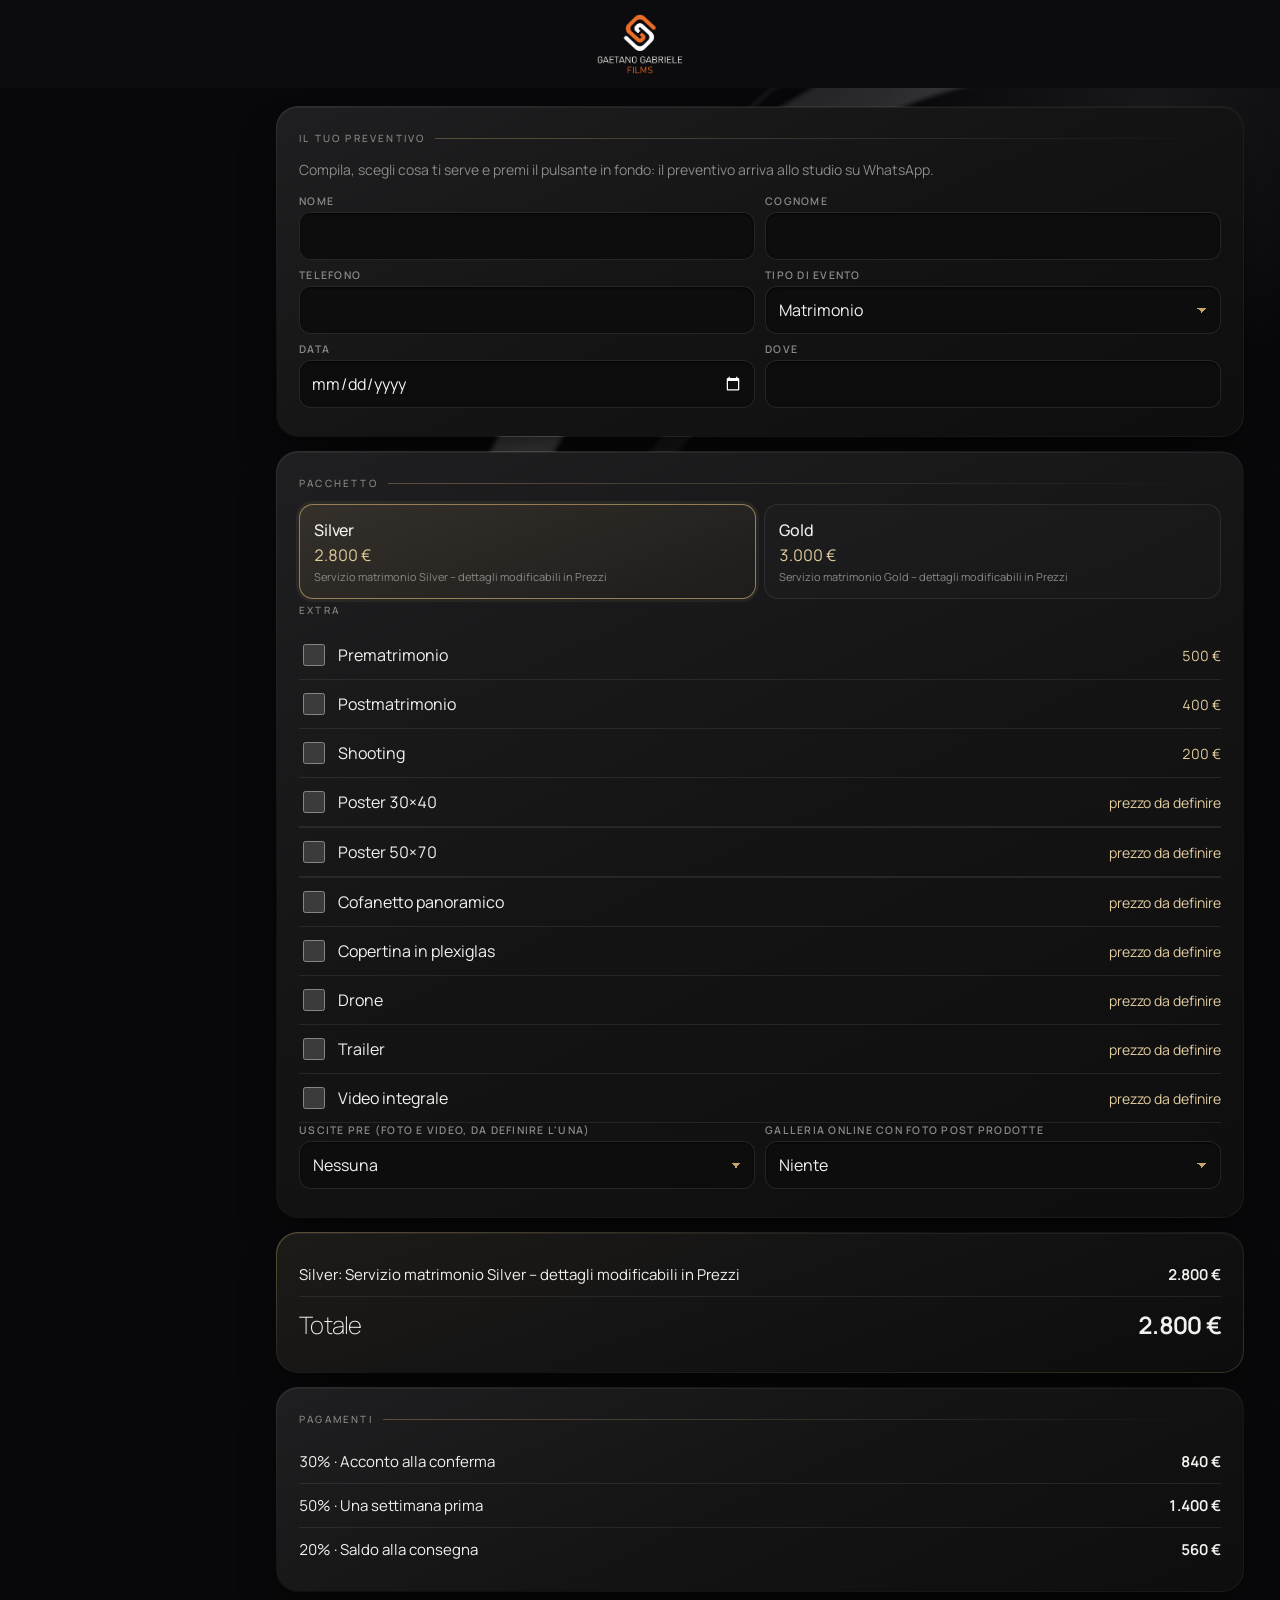
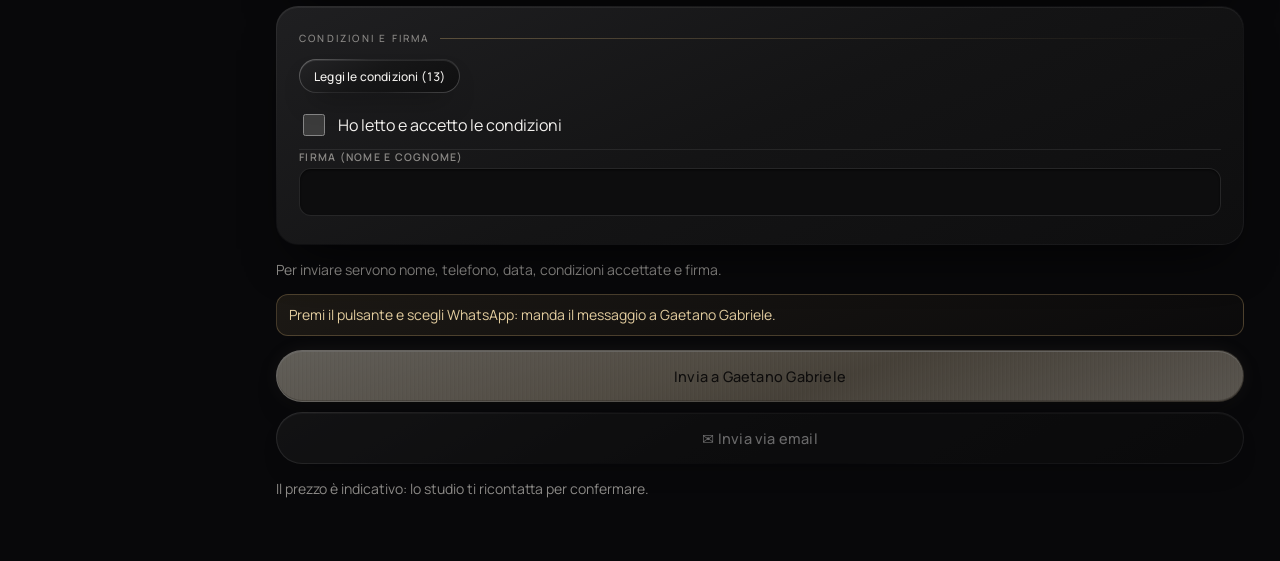
==== cliente.html @ 84858705 "Avvisi consegna configurabili in Impostazioni (tempi album/video e ripetizione). Cache" ====
<!doctype html>
<html lang="it"><head><meta charset="UTF-8" /><script>/* indirizzo-nuovo: i link vecchi github.io dei clienti aprono la stessa pagina sul nuovo indirizzo */if(/\.github\.io$/i.test(location.hostname))location.replace('https://gaetanogabrielefilms.frameforyou.it/'+location.pathname.split('/').slice(2).join('/')+location.search+location.hash);</script>
<meta name="viewport" content="width=device-width, initial-scale=1.0, viewport-fit=cover" />
<meta name="theme-color" content="#000000" /><meta name="robots" content="noindex" />
<meta name="apple-mobile-web-app-title" content="G. Gabriele" /><link rel="icon" type="image/png" href="./favicon.png" /><link rel="apple-touch-icon" sizes="180x180" href="./icon-180.png" />
<title>Preventivo · Gaetano Gabriele</title>  <script type="module" crossorigin src="/assets/cliente-AkNj1_px.js"></script>
  <link rel="modulepreload" crossorigin href="/assets/preventivo-wwlxHKVR.js">
  <link rel="stylesheet" crossorigin href="/assets/preventivo-C_QD0gjy.css">
</head>
<body><div id="root"></div></body></html>
---- assets/preventivo-C_QD0gjy.css ----
:root{--bg:#0b0b0b;--card:#161616;--line:#2a2a2a;--red:#5a5a5a;--gold:#f0f0f0;--tx:#f2efe6;--mut:#9a958a;font-family:system-ui,-apple-system,Segoe UI,Roboto,sans-serif;color:var(--tx);background:var(--bg)}*{box-sizing:border-box}body{margin:0;background:var(--bg)}.top{background:#000}.app{max-width:720px;margin:0 auto;min-height:100vh;padding-bottom:84px}.top{position:sticky;top:0;z-index:5;background:#000;border-bottom:2px solid var(--gold);padding:12px 16px}.logo{color:var(--gold);font-size:20px;letter-spacing:.5px}.logo span{color:var(--red);font-weight:700}main{padding:12px}.card{background:var(--card);border:1px solid var(--line);border-radius:14px;padding:14px;margin-bottom:12px}h3{color:var(--gold);font-size:15px;margin:6px 0 10px;text-transform:uppercase;letter-spacing:.6px}.row{display:flex;gap:8px;align-items:center;margin-bottom:12px;flex-wrap:wrap}.row input{flex:1;min-width:110px}input,select,textarea{width:100%;background:#0e0e0e;color:var(--tx);border:1px solid var(--line);border-radius:10px;padding:11px;font-size:16px}input:focus,select:focus,textarea:focus{outline:none;border-color:var(--gold)}textarea{min-height:60px;resize:vertical}.campo{display:flex;flex-direction:column;gap:4px;margin-bottom:8px}.campo span{font-size:12px;color:var(--mut)}.grid2{display:grid;grid-template-columns:1fr 1fr;gap:0 10px}.grid3{display:grid;grid-template-columns:1fr 1fr 1fr;gap:0 8px}.coppia-ora{grid-column:1/-1;display:grid;grid-template-columns:1.4fr .8fr;gap:0 10px}.grid2 .campo:last-child:nth-child(odd){grid-column:1/-1}.btn{display:inline-flex;align-items:center;justify-content:center;gap:6px;background:#222;color:var(--tx);border:1px solid #3a3a3a;border-radius:10px;padding:11px 14px;font-size:15px;cursor:pointer;text-decoration:none;font-weight:600}.btn.sm{padding:7px 10px;font-size:13px}.btn.red{background:var(--red);border-color:var(--red);color:#fff}.btn.gold{background:var(--gold);border-color:var(--gold);color:#111}.btn.wa{background:#0f3d24;border-color:#1f7a47}.btn.danger{background:transparent;color:#ff6b6b;border-color:#5a1a1a}.btn.big{width:100%;padding:16px;font-size:18px}.btn:disabled{opacity:.4}.acts{display:flex;gap:8px;flex-wrap:wrap;margin:10px 0}.acts.sticky{position:sticky;bottom:76px;background:var(--bg);padding:8px 0}.ev .evhead{display:flex;justify-content:space-between;gap:10px;cursor:pointer}.ev small{display:block;color:var(--mut);font-size:12px;margin-top:3px;text-transform:capitalize}.right{text-align:right;display:flex;flex-direction:column;align-items:flex-end;gap:4px}.gold{color:var(--gold)}.red{color:#ff4d5e}.badge{font-size:11px;font-weight:700;padding:3px 8px;border-radius:20px;text-transform:uppercase;letter-spacing:.5px}.badge.p{border:1px solid var(--gold);color:var(--gold)}.badge.c{background:var(--red);color:#fff}.esempio{display:flex;justify-content:space-between;align-items:center;background:#1e1e1e;color:var(--gold);border-radius:8px;padding:4px 4px 4px 10px;margin-bottom:8px;font-size:13px}.pacchetti{display:grid;grid-template-columns:1fr 1fr;gap:8px}.pk{border:1px solid var(--line);border-radius:12px;padding:10px;display:flex;flex-direction:column;gap:3px;cursor:pointer}.pk input{display:none}.pk.on{border-color:var(--gold);background:#1c1c1c}.pk small{color:var(--mut);font-size:11px}.check{display:flex;align-items:center;gap:10px;padding:10px 0;border-bottom:1px solid var(--line)}.check input{width:22px;height:22px;accent-color:var(--red)}.poster-qta{border-bottom:1px solid var(--line)}.poster-qta>.check{border-bottom:0}.poster-qta .qta{display:flex;align-items:center;gap:10px;padding:0 0 10px 32px;font-size:14px;color:var(--mut)}.poster-qta .qta select{width:auto;min-width:72px;padding:6px 8px}.check span{flex:1}.check em{color:var(--gold);font-style:normal;font-size:14px}.check.locked{opacity:.75}.riga{display:flex;justify-content:space-between;gap:10px;padding:7px 0;border-bottom:1px dashed var(--line);font-size:14px}.riga small{color:var(--mut)}.riga.tot{font-size:17px;border:none;color:var(--gold)}.riga.ok{color:#7bd88f}.riga.click{cursor:pointer}.x{background:none;border:none;color:#ff6b6b;font-size:14px;margin-left:6px}.hint{color:var(--mut);font-size:13px}.warn{color:#ffb347;font-size:13px}.okmsg{color:#7bd88f;margin:8px 0 0;font-size:14px}.tabs{position:fixed;bottom:0;left:0;right:0;display:flex;background:#000;border-top:2px solid var(--gold);z-index:6;padding-bottom:env(safe-area-inset-bottom)}.tabs button{flex:1;background:none;border:none;color:var(--mut);padding:8px 2px;font-size:11px;display:flex;flex-direction:column;align-items:center;gap:2px}.tabs button span{font-size:20px}.tabs button.on{color:var(--gold)}.tabs button.on span{filter:drop-shadow(0 0 4px var(--red))}.modal{position:fixed;top:0;right:0;bottom:0;left:0;background:#000;z-index:10;display:flex;flex-direction:column}.modalbar{display:flex;gap:8px;align-items:center;padding:10px;border-bottom:1px solid var(--gold)}.modalbar b{flex:1;font-size:13px;overflow:hidden;text-overflow:ellipsis;white-space:nowrap}.modal .hint{text-align:center;margin:6px}.pdfpagine{flex:1;overflow:auto;background:#111;padding:8px 8px 24px}.pdfpagine figure{margin:0 0 14px}.pdfpagine figcaption{color:var(--gold);font-size:12px;margin:0 0 4px}.pdfpagine img{width:100%;height:auto;background:#fff;display:block}.clausole ol{padding-left:18px;font-size:13px;line-height:1.5;color:#ddd}.pkedit{border-bottom:1px solid var(--line);padding-bottom:8px;margin-bottom:10px}@media (max-width:380px){.grid3{grid-template-columns:1fr 1fr}}.toast{position:fixed;left:12px;right:12px;bottom:84px;z-index:20;padding:14px;border-radius:12px;font-weight:600;max-width:696px;margin:0 auto}.toast.ok{background:#1f5d36;color:#fff}.toast.err{background:var(--red);color:#fff}.confirm{border:1px solid var(--gold);border-radius:12px;padding:12px;margin-top:10px;background:#1c1c1c}details summary{list-style:none;margin-bottom:8px}details summary::-webkit-details-marker{display:none}.logoimg{display:block;height:44px;width:auto;margin:-4px 0}.cnt{display:inline-block;min-width:22px;padding:1px 7px;border-radius:12px;background:var(--red);color:#fff;font-size:12px;text-align:center;margin-left:6px;vertical-align:middle}.cnt.ok{background:#1f7a47}.prom{display:flex;justify-content:space-between;align-items:center;gap:10px;padding:10px 0;border-bottom:1px solid var(--line)}.prom small{display:block;color:var(--mut);font-size:12px;margin-top:3px;text-transform:capitalize}.prom .right{gap:6px}.click{cursor:pointer}.badge.ok{background:#1f7a47;color:#fff}.tabs button span{position:relative}.tabbadge{position:absolute;top:-4px;right:-12px;background:var(--red);color:#fff;font-style:normal;font-size:10px;font-weight:700;border-radius:10px;padding:0 5px;line-height:16px}.calhead{display:flex;justify-content:space-between;align-items:center;gap:8px;margin-bottom:10px}.calhead b{font-size:17px;color:var(--gold)}.calhead h3{margin:0}.cal{display:grid;grid-template-columns:repeat(7,1fr);gap:4px}.dow{text-align:center;color:var(--mut);font-size:12px;padding:4px 0}.day{aspect-ratio:1;background:#0e0e0e;border:1px solid var(--line);border-radius:8px;color:var(--tx);font-size:14px;display:flex;flex-direction:column;align-items:center;justify-content:center;padding:0;cursor:pointer}.day i{font-style:normal;font-size:11px;color:var(--gold);line-height:1}.day.has{border-color:var(--gold);background:#1c1c1c}.day.clash{border-color:#ff6b6b;background:#3a1010}.day.clash i{color:#ff6b6b;font-weight:700}.day.today{outline:2px solid var(--red)}.day.sel{background:var(--gold);color:#111}.day.sel i{color:#111}.warnbox{border-color:#ff6b6b;background:#2a0f0f}.warnbox b{color:#ffb3b3}.chart{display:flex;align-items:flex-end;gap:4px;height:150px;padding:8px 0;border-bottom:1px solid var(--line)}.bar{flex:1;display:flex;flex-direction:column;align-items:center;justify-content:flex-end;height:100%}.bar span{display:block;width:100%;background:linear-gradient(var(--gold),#6e6e6e);border-radius:4px 4px 0 0;min-height:1px}.bar small{font-size:10px;color:var(--mut);margin-top:3px}.bar em{font-style:normal;font-size:9px;color:var(--tx);margin-bottom:2px}.check.cons input[type=date]{width:auto;padding:6px 8px;font-size:14px}.ok-msg{color:#7bd88f;font-weight:600;margin:8px 0 0}.tabs button{font-size:10px}.blocco{min-height:100vh;display:flex;flex-direction:column;align-items:center;justify-content:center;gap:14px;padding:24px;text-align:center;background:#000}.blocco .logoimg{height:70px;margin-bottom:10px}.blocco h2{color:var(--gold);margin:0}.blocco p{margin:0}.blocco a.btn{text-decoration:none;display:inline-block}.licavviso{background:#1e1e1e;color:var(--gold);padding:10px 16px;font-size:14px;border-bottom:1px solid var(--line)}.licavviso a{color:var(--tx);font-weight:600}.licprova{display:flex;flex-wrap:wrap;align-items:center;gap:6px;justify-content:center;text-align:center;font-size:15px}.licprova .conto{font-variant-numeric:tabular-nums;color:var(--tx);font-size:17px}.licprova a{margin-left:6px}.day u{text-decoration:none;font-size:10px;color:silver;line-height:1}.day.gimp:not(.has){border-color:#6a6a6a}.gimpegno{text-decoration:none;color:var(--tx);border-left:3px solid #9a9a9a;padding-left:8px}.gimpegno small{color:var(--mut)}.gcal .gcal-ok{margin-left:6px;font-size:11px;vertical-align:middle}.gcal select{width:100%}.gcal-ev{margin:-4px 4px 10px}.gimport ol{margin:8px 0 6px;padding-left:20px;line-height:1.5}.gimport ol li{margin:3px 0}.gimport details{margin:10px 0}.gimport summary{cursor:pointer;padding:4px 0}.gimport .btn.danger{margin-top:4px}.listino-tipi{display:flex;flex-wrap:wrap;gap:6px;margin:8px 0 10px}.listino-titolo{margin:6px 0}.pk-extra{margin-top:6px}.pk-flag{display:flex;flex-wrap:wrap;gap:14px;margin:4px 0}.promo-edit{border:1px dashed rgba(200,160,80,.5);border-radius:10px;padding:8px 10px;margin-top:6px}.promo-edit.on{border-style:solid;background:#c8a05014}.promo-stato{font-size:.8em;padding:1px 8px;border-radius:9px;background:#7f7f7f33;margin-left:6px}.promo-stato.on{background:#2e7d32;color:#fff}.grid3{display:grid;grid-template-columns:repeat(auto-fit,minmax(140px,1fr));gap:8px}.prezzo-vecchio{opacity:.6;font-weight:400;margin-right:4px}.promo-tag,.promo-firmato{display:block;font-style:normal;font-size:.75em;font-weight:600;color:#c0392b}.promo-firmato{color:inherit;opacity:.7;font-weight:400}.firmapad{position:fixed;top:0;right:0;bottom:0;left:0;z-index:30;background:#000;display:flex;flex-direction:column;gap:8px;padding:max(10px,env(safe-area-inset-top)) max(10px,env(safe-area-inset-right)) max(10px,env(safe-area-inset-bottom)) max(10px,env(safe-area-inset-left));overscroll-behavior:none;touch-action:none;user-select:none;-webkit-user-select:none}.firmabar{display:flex;align-items:center;gap:10px;border-bottom:1px solid var(--gold);padding-bottom:8px}.firmabar div{flex:1;display:flex;flex-direction:column}.firmabar b{color:var(--gold);text-transform:uppercase;letter-spacing:.6px;font-size:14px}.firmabar small{font-size:17px;font-weight:700}.firmaarea{flex:1;position:relative;background:#fff;border-radius:12px;min-height:140px;overflow:hidden}.firmaarea canvas{position:absolute;top:0;right:0;bottom:0;left:0;width:100%;height:100%;display:block;touch-action:none;cursor:crosshair;z-index:2}.firmalinea{position:absolute;left:6%;right:6%;bottom:24%;border-bottom:1.5px dashed #b9b2a0;z-index:1}.firmalinea span{position:absolute;left:0;bottom:4px;color:#b9b2a0;font-size:18px}.firmaph{position:absolute;top:0;right:0;bottom:0;left:0;margin:0;display:flex;align-items:center;justify-content:center;color:#c9c2b0;font-size:22px;z-index:1;pointer-events:none}.firmalegale{margin:0;font-size:13px;color:var(--tx);text-align:center}.firmaacts{display:flex;gap:10px}.firmaacts .btn{flex:1;padding:14px}@media (orientation:landscape) and (max-height:520px){.firmapad{gap:5px}.firmabar{padding-bottom:4px}.firmabar small{font-size:15px}.firmaacts .btn{padding:9px}.firmalegale{font-size:12px}}.firmaimg{background:#fff;border-radius:10px;padding:8px;display:flex;justify-content:center;margin-bottom:8px}.firmaimg img{max-width:100%;max-height:110px}.badge.firm{background:#1f7a47;color:#fff}.pk-album{border:1px solid var(--line);border-radius:12px;padding:10px 12px;margin:10px 0;background:#ffffff08}.pk-album.on{border-color:var(--gold);background:#c9a22714}.sw-riga{display:flex;align-items:center;justify-content:space-between;gap:12px;cursor:pointer;min-height:44px}.sw-riga span{display:flex;flex-direction:column;gap:2px}.sw-riga b{font-size:16px}.sw-riga small{color:var(--mut);font-size:13px}.sw-riga input{-moz-appearance:none;appearance:none;-webkit-appearance:none;flex:none;width:52px;height:30px;border-radius:15px;background:#3a3a3a;border:1px solid #666;position:relative;margin:0;cursor:pointer;transition:background .15s}.sw-riga input:after{content:"";position:absolute;top:3px;left:3px;width:24px;height:24px;border-radius:50%;background:#fff;transition:left .15s}.sw-riga input:checked{background:var(--gold)}.sw-riga input:checked:after{left:25px}.pk-album .grid2{margin-top:8px}select{-webkit-appearance:none;-moz-appearance:none;appearance:none;background-image:url("data:image/svg+xml,%3Csvg xmlns='http://www.w3.org/2000/svg' width='12' height='8'%3E%3Cpath d='M1 1l5 5 5-5' fill='none' stroke='%239a958a' stroke-width='2'/%3E%3C/svg%3E");background-repeat:no-repeat;background-position:right 12px center;padding-right:34px}.prezzi-pag{display:flex;flex-direction:column;gap:12px}.prezzi-pk{display:flex;flex-direction:column;gap:12px;min-width:0}.extra-card{min-width:0}.tipi-chips{display:flex;gap:8px;overflow-x:auto;-webkit-overflow-scrolling:touch;scrollbar-width:none;margin:0 -16px;padding:2px 16px 6px;scroll-snap-type:x proximity}.tipi-chips::-webkit-scrollbar{display:none}.chip{flex:none;min-height:44px;padding:0 16px;border-radius:22px;border:1px solid var(--line);background:var(--card);color:var(--tx);font-size:15px;white-space:nowrap;cursor:pointer;scroll-snap-align:start}.chip.on{background:var(--gold);border-color:var(--gold);color:#000;font-weight:700}.chips{display:flex;flex-wrap:wrap;gap:8px;margin-top:8px}.pk-titolo{margin:4px 0 0;font-size:14px;letter-spacing:.5px;text-transform:uppercase;color:var(--mut)}.pk-lista{display:flex;flex-direction:column;gap:10px}.pk-card{background:var(--card);border:1px solid var(--line);border-radius:14px;overflow:hidden}.pk-card.aperta{border-color:var(--gold)}.pk-testa{all:unset;box-sizing:border-box;width:100%;display:flex;align-items:center;gap:12px;padding:14px;min-height:64px;cursor:pointer}.pk-nome{flex:1;min-width:0;display:flex;flex-direction:column;gap:3px}.pk-nome b{font-size:17px}.pk-nome small{color:var(--mut);font-size:13px;white-space:nowrap;overflow:hidden;text-overflow:ellipsis}.pk-prezzo{display:flex;flex-direction:column;align-items:flex-end;gap:2px;flex:none}.pk-prezzo b{font-size:17px;color:var(--gold)}.pk-prezzo s{color:var(--mut);font-size:13px}.pk-prezzo b.promo{color:#7bd88f}.pk-prezzo small{font-size:12px;color:var(--mut)}.chev{flex:none;color:var(--mut);font-size:16px;width:16px;text-align:center}.pk-corpo{padding:12px 14px 14px;display:flex;flex-direction:column;gap:10px;border-top:1px solid var(--line)}.pk-piano{display:flex;flex-direction:column;gap:8px}.pk-rate-riga{display:flex;flex-direction:column;gap:4px;padding-bottom:8px;border-bottom:1px dashed var(--line)}.pk-servizi b{font-size:14px}.pk-fondo{display:flex;justify-content:flex-end}.promo-edit{border:1px solid var(--line);border-radius:12px;padding:0 12px}.promo-edit.on{border-color:#7bd88f}.promo-testa{all:unset;box-sizing:border-box;width:100%;display:flex;align-items:center;gap:10px;min-height:48px;cursor:pointer}.promo-testa b{flex:1}.promo-stato.no{color:var(--mut);font-size:13px}.promo-edit .grid3{padding-bottom:10px}.nuovo-pk{min-height:50px;border-style:dashed;width:100%}.extra-card h4{margin:14px 0 4px;font-size:13px;color:var(--mut);text-transform:uppercase;letter-spacing:.5px}.extra-riga{display:flex;align-items:flex-start;justify-content:space-between;gap:8px 12px;min-height:52px;border-bottom:1px solid var(--line);flex-wrap:wrap}.compreso{display:flex;align-items:flex-start;gap:6px;font-size:13px;color:var(--mut);line-height:1.25;flex:1 1 100%;max-width:100%;justify-content:flex-end}.compreso span{white-space:normal}.compreso.on{color:#e7c27a}.compreso input{width:16px;height:16px;margin-top:1px;accent-color:#e7c27a;flex:none}.compreso-box{flex:0 1 auto;max-width:100%;align-self:center}.compreso-box.aperta{flex:1 1 100%;align-self:stretch}.compreso-testa{display:inline-flex;align-items:center;gap:8px;max-width:100%;min-height:36px;padding:0 10px;border-radius:10px;border:1px solid var(--line);background:transparent;color:var(--mut);font-size:13px;text-align:left}.compreso-box.aperta .compreso-testa{display:flex;width:100%}.compreso-box.on .compreso-testa{border-color:#e7c27a;color:#e7c27a}.compreso-testa .segno{width:16px;height:16px;border:1.5px solid currentColor;border-radius:4px;display:inline-flex;align-items:center;justify-content:center;font-size:11px;line-height:1;flex:none}.compreso-box.on .segno{background:#e7c27a;color:#111;border-color:#e7c27a}.compreso-testa span{white-space:normal;line-height:1.2}.compreso-testa i{margin-left:auto;font-style:normal;flex:none}.compreso-lista{display:flex;flex-direction:column;gap:2px;width:100%;margin-top:6px;padding:4px 8px;border:1px solid var(--line);border-radius:10px}.compreso-voce{display:flex;align-items:flex-start;gap:8px;min-height:40px;padding:8px 2px;font-size:14px}.compreso-voce input{width:18px;height:18px;margin-top:1px;accent-color:#e7c27a;flex:none}.compreso-voce span{white-space:normal;line-height:1.25}.compreso-voce.on{color:#e7c27a}.pk-corpo .compreso{grid-column:1/-1;justify-content:flex-start}.extra-gruppo .extra-riga:last-child{border-bottom:0}.extra-riga>span:first-child{flex:1;font-size:15px}.extra-val{display:flex;align-items:center;gap:6px;flex:1 1 180px;flex-wrap:wrap;justify-content:flex-end;max-width:100%}.extra-val i{font-style:normal;color:var(--mut)}.extra-val input{width:96px;text-align:right;padding:10px}.extra-custom{display:flex;align-items:center;gap:8px;min-height:48px;border-top:1px dashed var(--line);padding:6px 0;flex-wrap:wrap}.extra-custom>input{flex:1;min-width:0}.extra-custom>textarea{flex:1 1 100%;min-height:72px;background:#111;color:var(--tx);border:1px solid #3a3a3a;border-radius:8px;padding:8px}.extra-nuovo{display:flex;flex-wrap:wrap;gap:8px;align-items:center;margin-top:12px}.extra-nuovo>input,.extra-nuovo>select{flex:1 1 140px;min-width:0}@media (max-width:560px){.extra-card h4{margin:8px 0 0}.extra-riga{display:grid;grid-template-columns:minmax(0,1fr) auto;gap:4px 8px;min-height:0;padding:6px 0;align-items:center}.extra-val{flex:none;justify-content:flex-end}.extra-val input{width:74px;padding:7px 8px}.compreso-box{grid-column:1 / -1;align-self:start;justify-self:start}.compreso-box.aperta{justify-self:stretch}.compreso-testa{min-height:32px;padding:0 8px;width:auto}.compreso-box.aperta .compreso-testa{width:100%}.compreso-voce{min-height:0;padding:4px 2px}.extra-custom{display:grid;grid-template-columns:minmax(0,1fr) auto;gap:6px;min-height:0;padding:6px 0;align-items:center}.extra-custom>input{grid-column:1 / -1}.extra-custom>.btn{justify-self:end}.extra-custom .compreso-box{grid-column:1 / -1}.extra-nuovo{gap:6px;margin-top:8px}}.info-btn{all:unset;cursor:pointer;color:var(--mut);padding:0 6px;font-size:16px}.info-txt{margin:4px 0}.sez-titolo{margin:18px 2px 6px;font-size:15px}.btn.ghost{background:transparent;border:1px solid var(--line);color:var(--mut);align-self:center}.sw-riga input:checked{background:#2e9d5b;border-color:#2e9d5b}.extra-val input::-webkit-outer-spin-button,.extra-val input::-webkit-inner-spin-button,.pk-corpo input::-webkit-outer-spin-button,.pk-corpo input::-webkit-inner-spin-button{-webkit-appearance:none;margin:0}.extra-val input,.pk-corpo input[type=number]{-moz-appearance:textfield;-webkit-appearance:textfield;appearance:textfield}.v-impagina>.imp-pagina{grid-column:1/-1}.imp-pagina label.hint input,.imp-pagina label.hint select,.imp-pagina .imp-cerca{display:block;width:100%;margin:6px 0;background:#111;color:var(--tx);border:1px solid #3a3a3a;border-radius:8px;padding:8px;box-sizing:border-box}.imp-editor{display:flex;gap:16px;align-items:flex-start}.imp-lavoro{flex:1;min-width:0;display:flex;justify-content:center;align-items:flex-start}.imp-pannello{width:340px;flex:0 0 340px;position:sticky;top:8px;max-height:calc(100dvh - 24px);overflow:auto}.imp-editor .imp-stage{overflow:hidden;background:transparent;border:0}@media (max-width:860px){.imp-editor{flex-direction:column}.imp-pannello{width:auto;flex:1 1 auto;position:static;max-height:none}}.imp-tools{display:flex;flex-wrap:wrap;gap:8px;margin:10px 0}.imp-sfoglia{position:relative}.imp-stage{width:100%;overflow:auto;border-radius:12px;background:#1a1a1a;border:1px solid #3a3a3a;touch-action:none}.imp-safe{position:absolute;border:3px dashed #c6a15b;pointer-events:none;z-index:40;box-sizing:border-box}.imp-num{position:absolute;left:0;right:0;bottom:2%;text-align:center;z-index:41;pointer-events:none;color:#111}.imp-colore{display:flex;align-items:center;gap:6px}.imp-tono{width:28px;height:28px;border-radius:50%;border:1px solid #666;padding:0}.imp-freccia{position:absolute;top:50%;transform:translateY(-50%);z-index:6;width:44px;height:72px;border:0;border-radius:12px;background:#0000008c;color:#fff;font-size:32px;line-height:1;cursor:pointer}.imp-freccia.sx{left:8px}.imp-freccia.dx{right:8px}.imp-freccia:disabled{opacity:.28}.imp-dissolvi{animation:impFade .55s ease}@keyframes impFade{0%{opacity:0}to{opacity:1}}.imp-tela{transform-origin:top left;position:relative}.imp-sfondo{position:absolute;top:0;right:0;bottom:0;left:0;width:100%;height:100%;object-fit:cover;pointer-events:none;z-index:0}.imp-el{position:absolute;box-sizing:border-box;overflow:hidden;cursor:grab;background:#f3f3f3}.imp-el.on{outline:4px solid #c6a15b;outline-offset:-4px}.imp-el img{position:absolute;pointer-events:none;max-width:none}.imp-vuota,.imp-testo{display:flex;align-items:center;justify-content:center;width:100%;height:100%;color:#666}.imp-testo{white-space:nowrap}.imp-resize{position:absolute;right:0;bottom:0;width:28px;height:28px;background:#c6a15b;cursor:nwse-resize;z-index:5}.imp-scheda{margin-top:10px}.imp-griglia{display:grid;grid-template-columns:repeat(auto-fill,minmax(150px,1fr));gap:10px}.imp-card{padding:8px;text-align:left}.imp-card.sel{outline:2px solid var(--gold)}.imp-mini-btn{background:transparent;color:inherit;border:0;width:100%;cursor:pointer;text-align:left}.imp-mini-box{height:120px;display:flex;align-items:center;justify-content:center;background:#111;border-radius:8px;overflow:hidden}.imp-mini{position:relative;max-height:110px;max-width:100%}.imp-mini i,.imp-mini em{position:absolute;overflow:hidden}.imp-mini i img{width:100%;height:100%;object-fit:cover;display:block}.imp-mini em{font-size:7px;line-height:1}.imp-voce{display:flex;flex-direction:column;align-items:flex-start;width:100%;margin-top:8px;cursor:pointer;color:inherit}.imp-voce small,.imp-card small{color:var(--mut);display:block}.st{position:fixed;top:0;right:0;bottom:0;left:0;z-index:900;display:grid;background:#2a2a2a;color:#eee;font-size:13px;grid-template-columns:210px minmax(0,1fr) 172px;grid-template-rows:auto auto minmax(0,1fr) auto;grid-template-areas:"top top top" "ctx ctx ctx" "sx tela dx" "giu giu giu";padding:env(safe-area-inset-top) env(safe-area-inset-right) 0 env(safe-area-inset-left);user-select:none;-webkit-user-select:none}.st button{font:inherit}.st-b{background:#474747;color:#f0f0f0;border:1px solid #5c5c5c;border-radius:6px;padding:6px 10px;min-height:32px;cursor:pointer;white-space:nowrap;line-height:1.1}.st-b:hover:not(:disabled){background:#555}.st-b:disabled{opacity:.4;cursor:default}.st-b.on{background:#d9d9d9;color:#111;border-color:#d9d9d9}.st-b.gold{background:#e8e8e8;color:#111;border-color:#e8e8e8;font-weight:600}.st-b.danger,.st-tendina .danger{color:#ff8a80}.st-top{grid-area:top;display:flex;align-items:center;gap:8px;padding:8px 10px;background:#1d1d1d;border-bottom:1px solid #111;flex-wrap:wrap}.st-titolo{display:flex;flex-direction:column;min-width:0;max-width:340px;margin:0 6px}.st-titolo b{white-space:nowrap;overflow:hidden;text-overflow:ellipsis}.st-titolo small{color:#a8a8a8;font-size:11px;white-space:nowrap;overflow:hidden;text-overflow:ellipsis}.st-gruppo{display:flex;gap:2px}.st-gruppo .st-b{border-radius:0}.st-gruppo .st-b:first-child{border-radius:6px 0 0 6px}.st-gruppo .st-b:last-child{border-radius:0 6px 6px 0}.st-zoom{min-width:56px}.st-spazio{flex:1}.st-occ{color:#ddd;font-size:12px;max-width:260px;overflow:hidden;text-overflow:ellipsis;white-space:nowrap}.st-menu{position:relative}.st-tendina{position:absolute;top:calc(100% + 4px);left:0;min-width:250px;background:#303030;border:1px solid #555;border-radius:8px;box-shadow:0 12px 30px #00000080;padding:6px;z-index:20;display:flex;flex-direction:column;gap:2px}.st-menu.dx .st-tendina{left:auto;right:0}.st-tendina button,.st-tendina a{background:transparent;border:0;color:#eee;text-align:left;padding:9px 10px;border-radius:6px;cursor:pointer;font-size:13px;word-break:break-all}.st-tendina button:hover:not(:disabled){background:#454545}.st-tendina button:disabled{opacity:.4}.st-tendina label{display:flex;flex-direction:column;gap:4px;padding:6px 10px;color:#bbb;font-size:12px}.st-tendina input{background:#1b1b1b;color:#eee;border:1px solid #555;border-radius:6px;padding:7px}.st-ctx{grid-area:ctx;display:flex;align-items:center;gap:6px;padding:6px 10px;background:#353535;border-bottom:1px solid #1e1e1e;overflow-x:auto;scrollbar-width:thin;min-height:46px}.st-ctx>*{flex:none}.st-tit{color:#fff;margin-right:4px}.st-mut{color:#a5a5a5;font-size:12px}.st-sep{width:1px;height:24px;background:#555;margin:0 4px}.st-seg{display:inline-flex;background:#232323;border:1px solid #4e4e4e;border-radius:7px;padding:2px;gap:2px}.st-seg button{background:transparent;border:0;color:#cfcfcf;padding:5px 9px;border-radius:5px;cursor:pointer;white-space:nowrap;min-height:28px}.st-seg button.on{background:#d9d9d9;color:#111}.st-largo{display:flex;width:100%}.st-largo button{flex:1;padding:5px 2px}.st-colore{display:inline-flex;width:30px;height:30px;border-radius:50%;overflow:hidden;border:1px solid #777;cursor:pointer}.st-colore input{width:44px;height:44px;margin:-7px;border:0;padding:0;background:none;cursor:pointer}.st-range{display:inline-flex;align-items:center;gap:6px;color:#ccc;font-size:12px}.st-range input{width:110px}.st-testo{background:#1b1b1b;color:#eee;border:1px solid #555;border-radius:6px;padding:6px 8px;width:200px}.st-sel{background:#1b1b1b;color:#eee;border:1px solid #555;border-radius:6px;padding:6px;max-width:100%}.st-pan{background:#383838;display:flex;flex-direction:column;min-height:0;overflow:hidden}.st-riga{display:flex;align-items:center;gap:8px;padding:7px 8px;flex-wrap:wrap}.st-riga>b{font-size:12px;text-transform:uppercase;letter-spacing:.06em;color:#ddd}.st-modelli{grid-area:sx;border-right:1px solid #1e1e1e;gap:6px;padding-bottom:6px}.st-modelli>.st-seg,.st-modelli>.st-chips,.st-modelli>.st-sel{margin:0 8px}.st-chips{display:flex;flex-wrap:wrap;gap:3px;align-items:center}.st-chips button{background:#2a2a2a;border:1px solid #4e4e4e;color:#ddd;border-radius:5px;min-width:28px;height:26px;padding:0 6px;cursor:pointer}.st-chips button.on{background:#d9d9d9;color:#111}.st-griglia{overflow-y:auto;display:grid;grid-template-columns:repeat(auto-fill,minmax(84px,1fr));gap:8px;padding:4px 8px 10px;align-content:start;flex:1;min-height:0}.st-lay{background:#2d2d2d;border:1px solid #474747;border-radius:6px;padding:6px 4px 4px;display:flex;flex-direction:column;align-items:center;gap:4px;cursor:pointer;color:#bbb}.st-lay:hover{border-color:#bbb}.st-lay small{font-size:10px;line-height:1.1;max-width:100%;overflow:hidden;text-overflow:ellipsis;white-space:nowrap}.st-fogli{grid-area:dx;border-left:1px solid #1e1e1e}.st-icone{display:flex;gap:3px;padding:0 8px 6px}.st-icone .st-b{padding:4px 0;flex:1;min-height:28px}.st-lista{overflow-y:auto;flex:1;min-height:0;padding:2px 8px 10px;display:flex;flex-direction:column;gap:8px}.st-foglio{background:transparent;border:2px solid transparent;border-radius:6px;padding:4px;display:flex;flex-direction:column;align-items:center;gap:3px;cursor:pointer;color:#ccc}.st-foglio.on{border-color:#3d8bfd;background:#2f3b4d}.st-foglio small{font-size:10.5px}.st-centro{grid-area:tela;position:relative;display:flex;flex-direction:column;min-width:0;min-height:0;background:#4b4b4b}.st-lavoro{flex:1;min-height:0;overflow:auto;display:grid;place-items:center;padding:12px;touch-action:pan-x pan-y}.st-stage{position:relative;overflow:hidden;box-shadow:0 6px 24px #00000073;flex:none;touch-action:none}.st-stage .imp-tela{position:absolute;left:0;top:0}.st-sotto{display:flex;align-items:center;justify-content:center;gap:10px;padding:5px;background:#3c3c3c;border-top:1px solid #2a2a2a;font-size:12px;color:#ccc}.st-sotto .st-b{min-height:28px;padding:2px 14px;font-size:18px}.st-toast{position:absolute;left:50%;bottom:48px;transform:translate(-50%);background:#141414f0;color:#eee;padding:9px 14px;border-radius:8px;max-width:min(560px,90%);font-size:13px;z-index:30;margin:0;box-shadow:0 6px 20px #00000080;pointer-events:none}.st-toast.err{color:#ffb4a8;border:1px solid #8a2b22}.st-fondo{position:absolute;overflow:hidden;z-index:0}.st-fondo img{position:absolute;top:0;right:0;bottom:0;left:0;width:100%;height:100%;object-fit:cover;pointer-events:none}.st-deco{background:transparent}.st-vuota{position:absolute;top:0;right:0;bottom:0;left:0;display:flex;align-items:center;justify-content:center;color:#8a8a8a;font-weight:300}.st-resize{position:absolute;right:0;bottom:0;background:#3d8bfd;cursor:nwse-resize;z-index:5}.st .imp-el.on{outline:none}.st .imp-el.on:after{content:"";position:absolute;top:0;right:0;bottom:0;left:0;border:calc(2.5px / var(--k,1)) solid #3d8bfd;pointer-events:none}.st-modelli.largo .st-griglia{grid-template-columns:1fr}.st-num{position:absolute;text-align:center;z-index:301;pointer-events:none;font-family:Georgia,serif}.st-abb{position:absolute;background:#dc282838;pointer-events:none;z-index:400}.st-taglio{position:absolute;border:1px dashed rgba(220,30,30,.9);pointer-events:none;z-index:401;box-sizing:border-box}.st-sicuro{position:absolute;border:1px dashed rgba(40,140,255,.75);pointer-events:none;z-index:401;box-sizing:border-box}.st-piega{position:absolute;background:#0000008c;pointer-events:none;z-index:402;box-shadow:0 0 0 1px #ffffff59}.st-dorso{position:absolute;background:repeating-linear-gradient(90deg,#ffaa0024 0,#ffaa0024 6px,#ffaa000f 6px,#ffaa000f 12px);pointer-events:none;z-index:399}.st-etich{position:absolute;text-align:center;color:#c82828d9;font-weight:600;pointer-events:none;z-index:403;font-family:system-ui,sans-serif;letter-spacing:.08em;text-transform:uppercase}.st-mini-bg{position:absolute;top:0;right:0;bottom:0;left:0;width:100%;height:100%;object-fit:cover}.st-mini-fondo{position:absolute;overflow:hidden}.st-mini-fondo img{position:absolute;top:0;right:0;bottom:0;left:0;width:100%;height:100%;object-fit:cover}.imp-mini u{position:absolute;top:0;bottom:0;width:1px;background:#00000059;text-decoration:none}.st-tabs{display:none}.st-foto{grid-area:giu;border-top:1px solid #1e1e1e;background:#333}.st-foto .st-riga{padding:6px 10px;border-bottom:1px solid #2a2a2a}.st-guida{margin:4px 10px 0}.st-strip{display:flex;gap:10px;overflow-x:auto;padding:8px 10px 12px;min-height:100px;align-items:center;scrollbar-width:thin;touch-action:pan-x}.st-th{position:relative;flex:none;height:84px;min-width:56px;padding:0;border:2px solid transparent;border-radius:4px;background:#222;cursor:grab;touch-action:pan-x;-webkit-touch-callout:none}.st-th img{height:80px;width:auto;max-width:130px;display:block;border-radius:2px;pointer-events:none}.st-th>span{display:block;width:60px;height:80px;background:#444}.st-th.sel{border-color:#3d8bfd}.st-th.usata img{opacity:.72}.st-th em{position:absolute;right:-5px;bottom:-5px;background:#2fb344;color:#fff;font-style:normal;font-size:10px;font-weight:700;min-width:18px;height:18px;border-radius:9px;display:grid;place-items:center;border:2px solid #333}.st-fantasma{position:fixed;width:90px;height:auto;transform:translate(-50%,-60%);opacity:.85;pointer-events:none;z-index:1000;box-shadow:0 8px 24px #0009;border:2px solid #fff}.st-anteprima{position:fixed;top:0;right:0;bottom:0;left:0;z-index:950;background:#0a0a0af5;display:flex;flex-direction:column}.st-ante-barra{display:flex;justify-content:space-between;align-items:center;padding:10px 14px;color:#ddd}.st-ante-libro{flex:1;display:flex;align-items:center;justify-content:center;gap:10px;min-height:0}.st-ante-foglio{box-shadow:0 20px 60px #000000b3}.st-freccia{font-size:26px;min-height:64px;padding:0 12px}@media (max-width:900px){.st{grid-template-columns:1fr;grid-template-rows:auto auto minmax(38vh,1fr) auto minmax(0,auto);grid-template-areas:"top" "ctx" "tela" "tabs" "pan";font-size:13px}.st-top{gap:5px;padding:6px;flex-wrap:nowrap;overflow-x:auto;scrollbar-width:none}.st-titolo{max-width:46vw;flex:0 0 auto}.st-titolo small{font-size:10px}.st-top .st-spazio{display:none}.st-foto .st-riga{flex-wrap:nowrap;overflow-x:auto;scrollbar-width:none}.st-foto .st-riga>*{flex:none}.st-toast{bottom:44px;font-size:12px;padding:6px 10px}.st-lbl{display:none}.st-tabs{grid-area:tabs;display:flex;background:#1d1d1d;border-top:1px solid #111}.st-tabs button{flex:1;background:transparent;border:0;color:#aaa;padding:10px 0;font-size:13px;border-bottom:2px solid transparent}.st-tabs button.on{color:#fff;border-bottom-color:#3d8bfd}.st-pan{grid-area:pan;display:none;max-height:36vh;border:0}.st-pan.on{display:flex}.st-foto{max-height:none}.st-lista{flex-direction:row;overflow-x:auto;overflow-y:hidden}.st-foglio{flex:none}.st-griglia{grid-template-columns:repeat(auto-fill,minmax(92px,1fr))}.st-menu .st-tendina{position:fixed;left:8px;right:8px;top:auto;bottom:calc(8px + env(safe-area-inset-bottom));max-height:70vh;overflow:auto}.st-menu.dx .st-tendina{left:8px;right:8px}.st-b{min-height:36px}.st-foto,.st-pan.st-modelli,.st-pan.st-fogli{padding-bottom:env(safe-area-inset-bottom)}}.imp-mio{display:inline-flex;align-items:center;gap:6px;background:#1c1c1c;border:1px solid #3a3a3a;border-radius:14px;padding:3px 4px 3px 10px;font-size:13px}.imp-mio button{background:transparent;border:0;color:var(--mut);cursor:pointer}.st-giro{position:absolute;overflow:visible;pointer-events:none}.st-giro img{position:absolute;max-width:none;pointer-events:none}.st .imp-el.meta:after{content:"";position:absolute;top:0;right:0;bottom:0;left:0;border:calc(4px / var(--k,1)) solid #2fb344;background:#2fb3442e;pointer-events:none}.st .imp-el.via{opacity:.45}.st-aiuto{position:absolute;background:#ff2fb3;pointer-events:none;z-index:420}.st-presa{position:absolute;left:0;top:0;background:#3d8bfd;color:#fff;cursor:move;z-index:6;display:grid;place-items:center;font-style:normal;line-height:1}.st-foglio.preso{opacity:.4}.st-foglio.prima{box-shadow:0 -4px #3d8bfd}.st-foglio.dopo{box-shadow:0 4px #3d8bfd}.st-foglio{touch-action:pan-y;-webkit-touch-callout:none}.st-num-in{width:42px;background:#1b1b1b;color:#eee;border:1px solid #555;border-radius:5px;padding:4px;text-align:right}.st-range output{min-width:38px;color:#ddd;font-variant-numeric:tabular-nums}@media (max-width:900px){.st-foglio.prima{box-shadow:-4px 0 #3d8bfd}.st-foglio.dopo{box-shadow:4px 0 #3d8bfd}.st-foglio{touch-action:pan-x}}.st-foglio img,.st-foglio *{-webkit-user-drag:none;user-select:none;-webkit-user-select:none}@media (min-width:900px){.st-ctx{flex-wrap:wrap;overflow-x:visible;row-gap:4px}}.st-primo{background:#3d8bfd!important;border-color:#3d8bfd!important;color:#fff!important;font-weight:600}.st-chip{background:#474747;color:#f0f0f0;border:1px solid #5c5c5c;border-radius:14px;padding:4px 10px;cursor:pointer;font-size:12px}.st-chip:hover{background:#5a5a5a}.st-controllo{align-items:center;justify-content:center;background:#0a0a0ab3}.st-dialogo{background:#2e2e2e;color:#eee;border:1px solid #555;border-radius:10px;padding:16px 18px;max-width:min(560px,94vw);display:flex;flex-direction:column;gap:12px;box-shadow:0 12px 40px #0009}.st-dialogo>b{font-size:16px}.st-ctl{display:flex;flex-direction:column;gap:6px}.st-ctl small{color:#aaa}.st-dialogo-bottoni{display:flex;flex-wrap:wrap;gap:8px;justify-content:flex-end}.sp{position:fixed;top:0;right:0;bottom:0;left:0;z-index:940;background:#3a3a3a;color:#eee;display:flex;flex-direction:column;font-size:13px}.sp>*{flex:none}.sp>.sp-centro{flex:1 1 0;min-height:0}.sp-centro>*{flex:none}.sp input.st-num-in{width:56px}.sp>.sp-storia{flex:0 0 34vh;min-height:150px}.sp select,.sp input{width:auto;margin:0}.sp-top{display:flex;align-items:center;gap:8px;padding:8px 12px;background:#2b2b2b;border-bottom:1px solid #1e1e1e}.sp-tit{font-size:15px}.sp-info{color:#bbb}.sp-opz{display:flex;flex-wrap:wrap;align-items:center;gap:6px 8px;padding:6px 12px;background:#353535;border-bottom:1px solid #1e1e1e}.sp-l{color:#bbb;font-size:12px;display:inline-flex;align-items:center;gap:6px}.sp-nota{margin:4px 12px;color:#e8c46a;font-size:12px}.sp-fogli{display:flex;gap:8px;overflow-x:auto;padding:8px 12px;background:#555;scrollbar-width:thin}.sp-f{flex:none;background:transparent;border:2px solid transparent;border-radius:4px;padding:2px;cursor:pointer;display:flex;flex-direction:column;align-items:center;gap:2px;color:#ddd}.sp-f.on{border-color:#3d8bfd;background:#2d2d2d}.sp-f.nuovo{margin-left:10px;box-shadow:-6px 0 0 -4px #e8c46a}.sp-f small{font-size:10px}.sp-centro{display:flex;flex-direction:column;align-items:center;justify-content:center;gap:8px;padding:8px;background:#9a9a9a;min-height:0;overflow:hidden}.sp-alt{display:flex;gap:6px;align-items:center;overflow-x:auto;max-width:100%;padding:4px;scrollbar-width:thin}.sp-alt .sp-l{color:#222;font-weight:600;white-space:nowrap}.sp-a{flex:none;background:#fff;border:2px solid transparent;border-radius:3px;padding:1px;cursor:pointer}.sp-a.on{border-color:#3d8bfd}.sp-giostra{display:flex;align-items:center;gap:22px;justify-content:center}.sp-lato{background:transparent;border:0;cursor:pointer;opacity:.85;padding:0}.sp-lato:disabled{opacity:.25;cursor:default}.sp-grande{box-shadow:0 6px 24px #00000059}.sp-nav{display:flex;align-items:center;gap:10px;color:#111}.sp-storia{overflow:auto;background:#2b2b2b;padding:8px 12px;display:flex;flex-direction:column;gap:8px}.sp-cap{background:#333;border:1px solid #444;border-radius:8px;padding:6px 8px}.sp-cap-testa{display:flex;align-items:center;gap:8px;margin-bottom:4px}.sp-cap-testa input{background:#222;border:1px solid #555;color:#eee;border-radius:5px;padding:3px 6px;min-width:0;flex:0 1 280px;font-weight:600}.sp-cap-testa small{color:#aaa}.sp-cap-foto{display:flex;flex-wrap:wrap;gap:4px 0;align-items:center}.sp-pz{display:inline-flex;align-items:center}.sp-taglio{width:16px;height:46px;background:transparent;border:0;color:transparent;cursor:pointer;padding:0;font-size:12px}.sp-taglio:hover,.sp-taglio:focus-visible{color:#e8c46a;background:#444}.sp-th{position:relative;width:62px;height:62px;background:#222;border:2px solid transparent;border-radius:4px;padding:0;overflow:hidden;cursor:pointer}.sp-th img{width:100%;height:100%;object-fit:cover;display:block}.sp-th i{display:block;width:100%;height:100%;background:#444}.sp-th small{position:absolute;left:0;right:0;bottom:0;background:#0009;color:#fff;font-size:9px;text-align:center}.sp-th:hover{border-color:#d33}.sp-th.fuori{opacity:.45;border-color:#d33}.sp-fuori{border-style:dashed}@media (max-width:900px){.sp{overflow-y:auto}.sp>.sp-storia{flex:none;min-height:0;overflow:visible}.sp-opz{flex-wrap:nowrap;overflow-x:auto}.sp-centro{overflow:visible}.sp>.sp-centro{flex:none}.sp-taglio{color:#777;width:18px}.sp-th{width:54px;height:54px}}.st-modelli>.st-scroll{flex:1 1 0;min-height:0;overflow-y:auto;-webkit-overflow-scrolling:touch}.st-scroll .st-griglia{overflow:visible;flex:none}.st-sugg{margin:0 6px 4px;background:#2c3038;border:1px solid #3d4a5e;border-radius:8px;padding-bottom:6px}.st-sugg>.st-riga{padding:5px 6px}.st-sugg>p{margin:0 8px;font-size:11px;line-height:1.35}.st-sugg-lista{display:flex;gap:6px;overflow-x:auto;padding:2px 6px 4px;-webkit-overflow-scrolling:touch}.st-sug{flex:none;max-width:140px}.st-sug.primo{border-color:#3d8bfd}.st-lib-testa{padding:4px 8px}.st-lib-testa .st-seg button{padding:3px 7px;font-size:11px}.st-lay-c{position:relative;display:flex;flex-direction:column}.st-lay-c>.st-lay{flex:1}.st-lay-c.pref>.st-lay{border-color:#c9a227}.st-lay-az{position:absolute;top:3px;right:3px;display:flex;gap:3px;opacity:0;transition:opacity .12s}.st-lay-c:hover .st-lay-az,.st-lay-c.pref .st-lay-az,.st-lay-az:focus-within{opacity:1}.st-lay-az button{width:22px;height:22px;padding:0;border-radius:50%;border:1px solid #555;background:#1b1b1bd9;color:#ccc;font-size:12px;line-height:20px;cursor:pointer}.st-lay-az .st-stella.on{color:#f2c94c;border-color:#c9a227}.st-lay-az .st-scarta:hover{color:#ff8a8a}.st-altri{grid-column:1/-1;justify-self:center}.st-th .st-spunta{position:absolute;top:3px;left:3px;width:22px;height:22px;border-radius:50%;border:1.5px solid #fff;background:#0007;color:transparent;font-size:13px;line-height:19px;text-align:center;cursor:pointer;z-index:2}.st-th .st-spunta.on{background:#3d8bfd;border-color:#3d8bfd;color:#fff}.st-th.spuntata{border-color:#3d8bfd;box-shadow:0 0 0 1px #3d8bfd}.st-spuntate{display:flex;align-items:center;gap:8px;flex-wrap:wrap;padding:2px 8px 6px;font-size:12px;color:#cfe0ff}@media (hover:none){.st-lay-az{opacity:.85}.st-lay-az button{width:26px;height:26px;line-height:24px}}@media (max-width:899px){.st-th .st-spunta{width:26px;height:26px;line-height:23px}.st-spuntate{flex-wrap:nowrap;overflow-x:auto}.st-spuntate>*{flex:none}.st-sug{max-width:130px}}.st-sugg-altri{display:none}@media (min-width:900px){.st-sugg-lista{flex-direction:column;overflow:visible;align-items:stretch;gap:6px}.st-sug{max-width:none}.st-sugg-lista:not(.tutti)>.st-sug:nth-child(n+5){display:none}.st-sugg-altri{display:block;margin:2px auto 0;min-height:0;padding:3px 10px;font-size:11px}}@media (max-width:899px){.st-pan.st-modelli{overflow-y:auto;-webkit-overflow-scrolling:touch;max-height:40vh}.st-pan.st-modelli>*{flex:none}.st-modelli>.st-scroll{overflow:visible}}.st .imp-el{touch-action:none;-webkit-user-select:none;user-select:none;-webkit-touch-callout:none;cursor:move}.st .imp-el.ritaglio{cursor:grab}.st .imp-el.ritaglio:after{border-style:dashed!important;border-color:#e8c46a!important}.st-barra{position:absolute;z-index:50;display:flex;gap:4px;padding:3px;background:#121212eb;border:1px solid #3d8bfd;border-radius:10px;box-shadow:0 4px 14px #00000080;touch-action:none}.st-barra button{min-width:var(--b,34px);height:var(--b,34px);padding:0 8px;border:0;border-radius:7px;background:#2a2a2a;color:#fff;font-size:18px;line-height:1;cursor:pointer;display:grid;place-items:center;touch-action:none;-webkit-user-select:none;user-select:none}.st-barra button.st-presa{position:static;background:#3d8bfd;cursor:move;font-style:normal}.st-barra button[data-testid=st-scambia]{cursor:grab}.st-barra button.on{background:#e8c46a;color:#111;font-size:14px;font-weight:600}.st-barra button.cestino{background:#5a1d1d}.st-barra button.cestino:hover{background:#8a2323}.st-barra.grande button{font-size:22px}.st-guida{display:flex;flex-wrap:wrap;align-items:center;gap:8px}.imp-mini img.st-mini-deco{position:absolute;z-index:2;pointer-events:none;object-fit:fill}.extra-riga>.btn.danger{flex:none;align-self:center}.extra-tolti{margin-top:8px}@media (max-width:560px){.extra-riga>.btn.danger{grid-column:1 / -1;justify-self:start}}.clausole-gia-sum{display:flex;align-items:center;justify-content:space-between;gap:10px;cursor:pointer;font-weight:600;color:var(--gold);padding:2px 0;list-style:none}.clausole-gia-sum::-webkit-details-marker{display:none}.clausole-gia-sum:after{content:"▸";opacity:.7;font-size:.9em}details[open]>.clausole-gia-sum:after{content:"▾"}.clausola-default-voce{border-top:1px dashed var(--line);padding:6px 0}.clausola-default-voce>summary{cursor:pointer;list-style:none;display:flex;align-items:center;justify-content:space-between;gap:8px;min-height:40px}.clausola-default-voce>summary::-webkit-details-marker{display:none}.clausola-default-voce>summary:after{content:"▸";opacity:.55;font-size:.85em}.clausola-default-voce[open]>summary:after{content:"▾"}.clausola-default-voce>p.hint{margin:4px 0 8px}@font-face{font-family:"FY Serif";src:url(/assets/fy-serif-CXhqKGJe.woff2) format("woff2");font-weight:300 700;font-style:normal;font-display:swap}@font-face{font-family:"FY Serif";src:url(/assets/fy-serif-italic-JbXNAZO8.woff2) format("woff2");font-weight:300 700;font-style:italic;font-display:swap}@font-face{font-family:FY Sans;src:url(/assets/fy-sans-DBvp1Roh.woff2) format("woff2");font-weight:200 800;font-style:normal;font-display:swap}:root{--bg:#08080a;--card:#141415;--line:rgba(255,255,255,.08);--tx:#f3f1ee;--mut:#8c8a87;--mut2:#5b5a58;--gold:#c8a66b;--gold2:#e3cd9f;--gold3:#a8854a;--acc:#c8a66b;--acc2:#e3cd9f;--t1:#f3f1ee;--t2:#8c8a87;--t3:#5b5a58;--hair:rgba(255,255,255,.065);--red:#b4534a;--ok:#8fb89a;--serif:"FY Sans",system-ui,-apple-system,"Segoe UI",Roboto,sans-serif;--sans:"FY Sans",system-ui,-apple-system,"Segoe UI",Roboto,sans-serif;--r:22px;--r-sm:12px;--panel:linear-gradient(155deg,#1f1f21 0%,#141415 50%,#0e0e0f 100%) padding-box,linear-gradient(160deg,rgba(255,255,255,.16),rgba(255,255,255,.03) 40%,rgba(255,255,255,.08)) border-box;--panel-sh:inset 0 1px 0 rgba(255,255,255,.06),0 24px 50px -20px rgba(0,0,0,.8);--gold-bg:repeating-linear-gradient(90deg,rgba(255,255,255,.06) 0 1px,rgba(0,0,0,.035) 1px 2px,transparent 2px 4px) padding-box,linear-gradient(160deg,#e9d6ad 0%,#c9a86e 42%,#b08f58 58%,#d8c094 100%) padding-box,linear-gradient(160deg,#fff3d6,#7d6235) border-box;--gold-sh:inset 0 1px 0 rgba(255,247,226,.75),inset 0 -1px 0 rgba(60,40,10,.25),0 14px 30px -10px rgba(0,0,0,.85),0 0 24px -6px rgba(200,166,107,.35);--graph-bg:linear-gradient(150deg,#232325 0%,#161617 45%,#0f0f10 100%) padding-box,linear-gradient(140deg,rgba(255,255,255,.34),rgba(255,255,255,.06) 35%,rgba(255,255,255,.03) 60%,rgba(255,255,255,.2)) border-box;--metal:var(--graph-bg);--metal-sh:inset 0 1px 0 rgba(255,255,255,.09),0 18px 36px -12px rgba(0,0,0,.75);--satin:linear-gradient(175deg,#fbfaf7 0%,#e9e5de 48%,#d9d3c9 52%,#efebe5 100%) padding-box,linear-gradient(180deg,#ffffff,#a9a296) border-box;--satin-sh:inset 0 1px 0 #fff,inset 0 -1px 0 rgba(0,0,0,.08),0 10px 26px -8px rgba(0,0,0,.8),0 0 0 4px rgba(255,255,255,.03);--graph-sh:inset 0 1px 0 rgba(255,255,255,.09),0 14px 28px -14px rgba(0,0,0,.8);font-family:var(--sans);color:var(--tx);background:var(--bg);-webkit-font-smoothing:antialiased;font-variant-numeric:lining-nums tabular-nums;color-scheme:dark;accent-color:var(--gold)}body{background:var(--bg);font-family:var(--sans)}::selection{background:#cfae7259}svg.i{stroke:currentColor;fill:none;stroke-width:1.4;stroke-linecap:round;stroke-linejoin:round;flex:none}.lux button,.lux input,.lux select,.lux textarea{font-family:var(--sans)}body:before{content:"";position:fixed;z-index:0;pointer-events:none;right:-150px;top:-30px;width:420px;height:340px;opacity:.8;background:url("data:image/svg+xml;utf8,<svg xmlns='http://www.w3.org/2000/svg' viewBox='0 0 420 340'><defs><linearGradient id='a' x1='0' y1='0' x2='1' y2='1'><stop offset='0' stop-color='%23fff' stop-opacity='0'/><stop offset='.48' stop-color='%23e6e6e6' stop-opacity='.32'/><stop offset='.64' stop-color='%23555' stop-opacity='.1'/><stop offset='1' stop-color='%23fff' stop-opacity='0'/></linearGradient><linearGradient id='b' x1='1' y1='0' x2='0' y2='1'><stop offset='0' stop-color='%23fff' stop-opacity='0'/><stop offset='.5' stop-color='%23cfcfcf' stop-opacity='.2'/><stop offset='1' stop-color='%23fff' stop-opacity='0'/></linearGradient><filter id='f'><feGaussianBlur stdDeviation='1.2'/></filter></defs><g filter='url(%23f)' fill='none'><path d='M30 320 C 130 120, 260 60, 420 86' stroke='url(%23a)' stroke-width='30'/><path d='M80 350 C 180 190, 300 160, 420 205' stroke='url(%23b)' stroke-width='12'/><path d='M10 262 C 150 130, 230 18, 410 6' stroke='url(%23b)' stroke-width='1.2'/></g></svg>") center/100% 100% no-repeat}body:after{content:"";position:fixed;z-index:0;pointer-events:none;right:-140px;top:-120px;width:420px;height:420px;border-radius:50%;background:radial-gradient(circle,rgba(255,255,255,.07),transparent 65%)}.app.lux,.lux-cliente #root{position:relative;z-index:1}@media (min-width:1024px){body:before{right:40px;top:-110px;width:800px;height:640px;opacity:.75}body:after{right:-180px;top:-200px;width:620px;height:620px}}.lux .top{display:flex;align-items:center;justify-content:space-between;gap:12px;padding:12px 20px;background:linear-gradient(180deg,#08080aeb,#08080a99);backdrop-filter:blur(18px) saturate(1.2);-webkit-backdrop-filter:blur(18px) saturate(1.2);border-bottom:1px solid var(--hair)}.lux .fy-logo{display:flex;align-items:center;gap:10px;min-width:0}.lux .fy-logo .mk{display:flex;align-items:center;flex:none}.lux .fy-logo .logoimg{height:48px;width:48px;object-fit:contain;margin:0;border-radius:10px;flex:none;background:#000;box-shadow:0 0 0 1px #ffffff24}.lux .fy-logo-t{display:flex;flex-direction:column;padding-left:10px;border-left:1px solid rgba(200,166,107,.35)}.lux .fy-logo-t b{font-family:"FY Serif",Georgia,serif;font-size:17px;font-weight:600;letter-spacing:.005em;color:#ecdcb6;white-space:nowrap;line-height:1}.lux .fy-top-r{display:flex;align-items:center;gap:9px}.lux .fy-crumb{display:none}.lux .fy-orb{width:40px;height:40px;flex:none;border-radius:50%;display:grid;place-items:center;position:relative;font-size:10.5px;font-weight:600;letter-spacing:.12em;color:var(--t1);cursor:pointer;border:1px solid transparent;background:var(--metal);box-shadow:var(--metal-sh)}.lux .fy-orb:before{content:"";position:absolute;top:-4px;right:-4px;bottom:-4px;left:-4px;border-radius:50%;border:1px solid rgba(200,166,107,.35)}.lux .fy-satin{display:none;align-items:center;gap:8px;height:40px;padding:0 18px 0 14px;border-radius:20px;font-size:12.5px;font-weight:500;cursor:pointer;white-space:nowrap;border:1px solid transparent;color:#111;background:var(--satin);box-shadow:var(--satin-sh)}.lux .syncpill{height:40px;background:var(--metal);box-shadow:var(--metal-sh);border:1px solid transparent;border-radius:20px;color:var(--t2);font-weight:500;letter-spacing:.02em}.lux .syncpill.ok{color:var(--ok)}.lux .syncpill.corso{color:var(--acc2)}@media (max-width:430px){.lux .syncpill{width:40px;padding:0;justify-content:center}.lux .syncpill>span{font-size:0}.lux .syncpill>span:first-letter{font-size:14px}.lux .syncpill small{display:none}}@media (max-width:360px){.lux .fy-logo-t{display:none}}.fy-crumbbar,.fy-crumbh{display:flex;justify-content:space-between;align-items:center;gap:10px;grid-column:1/-1;margin:2px 0 6px}.fy-cap{display:block;font-size:9.5px;letter-spacing:.22em;text-transform:uppercase;color:var(--t2);font-weight:500;white-space:nowrap}.fy-cap b{color:var(--t1);font-weight:500}.lux main{padding:16px 16px 24px}.lux h1,.lux h2{font-family:var(--sans);font-weight:300;letter-spacing:-.03em}.lux h3{font-family:var(--sans);color:var(--t2);font-size:10px;font-weight:500;letter-spacing:.22em;text-transform:uppercase;margin:4px 0 14px}.lux h4{font-family:var(--sans);font-weight:500;font-size:18px;letter-spacing:-.01em;color:var(--tx)}.lux .hint{color:var(--mut);line-height:1.5}.lux .gold{color:var(--gold2)}.lux .red{color:#e0857c}.lux a{color:var(--gold2)}.lux b,.lux strong{font-weight:650}.lux .card,.lux .altro-voce,.lux details.card{position:relative;border:1px solid transparent;background:var(--panel);box-shadow:var(--panel-sh);border-radius:var(--r);padding:16px}.lux .card .card{background:#ffffff05;box-shadow:none;border:1px solid var(--line)}.lux .warn,.lux .warnbox{border-radius:var(--r-sm)}.lux .card.warn,.lux .warnbox{background:linear-gradient(160deg,#cfae721a,#cfae7208) padding-box,linear-gradient(165deg,#cfae7273,#cfae721a) border-box;border:1px solid transparent;color:var(--tx)}.lux .avvisi-consegne,.lux .avvisi-link{background:linear-gradient(160deg,#b4534a1f,#141415e6) padding-box,linear-gradient(165deg,#dc786e8c,#b4534a1f) border-box;border:1px solid transparent}.lux .riga{border-bottom:1px solid var(--line)}.lux .riga.tot{color:var(--t1);font-family:var(--sans);font-size:24px;font-weight:200;letter-spacing:-.03em}.lux .riga.ok{color:var(--ok)}.lux hr{border:0;height:1px;background:linear-gradient(90deg,#cfae7280,#cfae7200)}.lux details>summary{cursor:pointer;color:var(--tx);font-weight:600}.lux details>summary::marker{color:var(--gold)}.lux .btn{position:relative;display:inline-flex;align-items:center;justify-content:center;gap:8px;min-height:42px;padding:0 18px;border-radius:999px;font-size:13px;font-weight:500;letter-spacing:.015em;color:var(--tx);cursor:pointer;border:1px solid transparent;background:var(--graph-bg);box-shadow:var(--graph-sh);transition:transform .15s,filter .15s;text-shadow:none}.lux .btn:hover{filter:brightness(1.12)}.lux .btn:active{transform:translateY(1px)}.lux .btn.sm{min-height:34px;padding:0 14px;border-radius:999px;font-size:12px}.lux .btn.big{width:100%;min-height:52px;font-size:14.5px;border-radius:999px}.lux .btn.gold,.lux .btn.red,.lux .btn.primario,.lux .fy-b.gold{color:#1b150c;text-shadow:none;background:var(--gold-bg);box-shadow:var(--gold-sh)}.lux .btn.gold:hover,.lux .btn.red:hover{filter:brightness(1.06)}.lux .btn.wa{color:#dff3e6;background:repeating-linear-gradient(90deg,rgba(255,255,255,.02) 0 1px,transparent 1px 3px) padding-box,linear-gradient(180deg,#1f3b2b,#132a1d 52%,#16301f) padding-box,linear-gradient(180deg,#96e6b459,#0006) border-box;box-shadow:var(--graph-sh)}.lux .btn.danger{color:#ec958c;background:transparent;border:1px solid rgba(236,149,140,.28);box-shadow:none}.lux .btn.danger:hover{background:#b4534a1f}.lux .btn:disabled{opacity:.42;filter:saturate(.4);cursor:not-allowed}.lux .acts{gap:10px}.lux .acts.sticky{background:linear-gradient(180deg,#07070800,#070708eb 30%);padding:14px 0 8px}.lux input,.lux select,.lux textarea{background:#0d0d0e;color:var(--tx);border:1px solid rgba(255,255,255,.1);border-radius:12px;padding:12px 13px;font-size:16px;box-shadow:inset 0 1px 2px #0009;transition:border-color .15s,box-shadow .15s}.lux input::placeholder,.lux textarea::placeholder{color:var(--mut2)}.lux input:focus,.lux select:focus,.lux textarea:focus{outline:none;border-color:#cfae72b3;box-shadow:0 0 0 3px #cfae7224,inset 0 1px 2px #0009}.lux select{-moz-appearance:none;appearance:none;-webkit-appearance:none;background-image:linear-gradient(45deg,transparent 50%,var(--gold) 50%),linear-gradient(135deg,var(--gold) 50%,transparent 50%);background-position:calc(100% - 18px) 52%,calc(100% - 13px) 52%;background-size:5px 5px;background-repeat:no-repeat;padding-right:34px}.lux .campo span{font-size:10.5px;color:var(--mut);letter-spacing:.12em;text-transform:uppercase;font-weight:600}.lux input[type=checkbox],.lux input[type=radio]{accent-color:var(--gold);box-shadow:none;padding:0}.lux .check{border-bottom:1px solid var(--line)}.lux .check input{accent-color:var(--gold)}.lux .check em{color:var(--gold2)}.lux .mini input{accent-color:var(--gold)}.lux .crswitch input{background:#2a2a2c;box-shadow:inset 0 1px 3px #000000b3;border:1px solid rgba(255,255,255,.08)}.lux .crswitch input:after{background:linear-gradient(180deg,#f4f1ea,#bdb8ae);box-shadow:0 2px 4px #0009}.lux .crswitch input:checked{background:linear-gradient(180deg,#d6b578,#a8854a)}.lux .seg,.lux .filtri{gap:6px;padding:4px;border-radius:14px;background:#0d0d0e;border:1px solid var(--line)}.lux .seg button,.lux .filtri button,.lux .filtri .btn{border:1px solid transparent;background:transparent;color:var(--mut);border-radius:10px;box-shadow:none;min-height:34px}.lux .seg button.on,.lux .filtri button.on,.lux .filtri .btn.on,.lux .filtri .btn.gold{color:var(--gold2);background:var(--graph-bg);box-shadow:var(--graph-sh);text-shadow:none}.lux .pk{border:1px solid var(--line);border-radius:14px;background:#ffffff04}.lux .pk.on{border-color:#cfae72a6;background:linear-gradient(160deg,#cfae7221,#cfae7208);box-shadow:0 0 0 3px #cfae7214}.lux .badge{height:22px;display:inline-flex;align-items:center;padding:0 10px;border-radius:11px;font-size:9.5px;font-weight:700;letter-spacing:.12em;border:1px solid rgba(255,255,255,.12);background:#141415b3;color:#d9d5cd}.lux .badge.p{border-color:#ffffff29;color:#d9d5cd}.lux .badge.c{background:#cfae721a;border-color:#cfae7266;color:var(--gold2)}.lux .badge.firm{color:var(--ok);border-color:#8fb89a59;background:#8fb89a14}.lux .esempio{background:#cfae7214;color:var(--gold2);border:1px dashed rgba(207,174,114,.4);border-radius:12px}.lux .tabbadge{background:linear-gradient(160deg,#e9d6ad,#b8955c);color:#1b150c;border:1.5px solid #111;box-shadow:0 0 8px #c8a66b80}.lux .ev b{font-family:var(--sans);font-size:16px;font-weight:500;letter-spacing:-.01em}.lux .ev .right b.gold{font-family:var(--sans);font-weight:300;font-size:20px;letter-spacing:-.03em;color:var(--tx)}.lux .ev small{color:var(--mut)}.lux .altro-voce{display:flex;align-items:center;gap:14px;padding:14px 16px;text-align:left;cursor:pointer;color:var(--tx)}.lux .altro-voce .ico,.lux .ico{width:42px;height:42px;flex:none;display:grid;place-items:center;font-size:20px;border-radius:50%;color:var(--acc2);border:1px solid transparent;background:radial-gradient(circle at 35% 25%,#2c2c2e,#121213 70%) padding-box,linear-gradient(150deg,#fff6,#ffffff0a 50%,#c8a66b59) border-box;box-shadow:inset 0 1px #ffffff14,0 4px 10px #00000080;filter:grayscale(1) sepia(.55) saturate(1.6) brightness(1.05)}.lux .altro-voce b{font-size:14px}.lux .altro-voce>b:last-child{color:var(--mut2);font-weight:400}.lux .toast{border-radius:16px;font-weight:600;font-size:14px;padding:14px 16px;border:1px solid transparent;backdrop-filter:blur(14px);-webkit-backdrop-filter:blur(14px);box-shadow:0 24px 40px -18px #000000f2}.lux .toast.ok{color:var(--tx);background:linear-gradient(160deg,#1e1e20f5,#121213f5) padding-box,linear-gradient(165deg,#8fb89a8c,#ffffff0d) border-box}.lux .toast.err{color:#fff1ee;background:linear-gradient(160deg,#3c1816f5,#1e0e0df5) padding-box,linear-gradient(165deg,#ec958c99,#ffffff0d) border-box}.lux .modalbar{display:flex;align-items:center;gap:10px;padding:12px 14px;border-bottom:1px solid var(--line);background:#0d0d0e}.lux .modalbar b{flex:1;font-family:var(--sans);font-weight:500;font-size:15px;overflow:hidden;text-overflow:ellipsis;white-space:nowrap}.fy-navcap,.fy-me{display:none}@media (max-width:1023px){.lux{padding-bottom:100px}.lux nav.tabs{left:16px;right:16px;bottom:calc(12px + env(safe-area-inset-bottom));padding:0 6px;height:62px;align-items:center;justify-content:space-around;border-radius:31px;overflow:visible;border:1px solid transparent;background:linear-gradient(180deg,#222224d1,#101011e6) padding-box,linear-gradient(160deg,#ffffff4d,#ffffff0d 45%,#ffffff29) border-box;backdrop-filter:blur(24px) saturate(150%);-webkit-backdrop-filter:blur(24px) saturate(150%);box-shadow:inset 0 1px #ffffff14,0 20px 40px #000000bf}.lux nav.tabs button{flex:0 0 auto;width:64px;height:50px;position:relative;color:var(--t3);font-size:9px;font-weight:500;letter-spacing:.03em;gap:4px;padding:0;justify-content:center;border-radius:22px;background:none;border:0;box-shadow:none}.lux nav.tabs button>span{font-size:0;line-height:1;display:grid;place-items:center}.lux nav.tabs button>span svg{width:19px;height:19px}.lux nav.tabs button.on{color:var(--t1);background:radial-gradient(ellipse 60% 70% at 50% 100%,rgba(200,166,107,.16),transparent 75%)}.lux nav.tabs button.on>span{filter:none;color:var(--acc2)}.lux nav.tabs button.on:before{content:"";position:absolute;bottom:0;left:50%;width:18px;margin-left:-9px;height:2px;border-radius:2px;background:linear-gradient(90deg,transparent,var(--acc2),transparent);box-shadow:0 0 10px #e3cd9fb3}.lux nav.tabs .t-consegne,.lux nav.tabs .t-modulo,.lux nav.tabs .t-squadra{display:none}.lux nav.tabs .t-eventi{order:1}.lux nav.tabs .t-incassare{order:2}.lux nav.tabs .t-calendario{order:3}.lux nav.tabs .t-gallerie{order:4}.lux nav.tabs .t-altro{order:5}.lux nav.tabs .t-altro svg.i{stroke-width:2.6}.lux .tabbadge{top:-5px;right:-10px;min-width:15px;line-height:15px;font-size:9px}.lux .tabbadge.fy-n{display:none}.lux .toast{bottom:90px}.lux .acts.sticky{bottom:84px}}@media (min-width:1024px){body .app.lux{max-width:1480px;grid-template-columns:248px minmax(0,1fr)}.lux .top{display:grid;grid-template-columns:216px minmax(0,1fr) auto;gap:0 44px;padding:22px 36px 14px 32px;background:linear-gradient(180deg,#08080ae6,#08080a8c);border-bottom:0}.lux .fy-logo .logoimg{height:34px;max-width:120px}.lux .fy-crumb{display:block}.lux .fy-satin{display:inline-flex}.lux .fy-satin svg{width:14px;height:14px}.lux .fy-crumbbar{display:none}.lux>nav.tabs,.app.lux>nav.tabs{top:76px;height:calc(100vh - 76px);padding:22px 16px;gap:2px;border-right:1px solid rgba(255,255,255,.07);background:linear-gradient(180deg,#1e1e20c7,#101011d9);justify-content:flex-start;display:flex;flex-direction:column}.app.lux>nav.tabs .fy-navcap{display:block;margin:4px 10px 10px}.app.lux>nav.tabs button{flex:0 0 auto;position:relative;display:flex;flex-direction:row;align-items:center;gap:12px;font-size:13.5px;font-weight:500;height:44px;padding:0 12px;border-radius:14px;color:var(--t2);border:1px solid transparent;background:transparent;box-shadow:none}.app.lux>nav.tabs button>span{font-size:0;width:20px;display:grid;place-items:center;color:var(--t2)}.app.lux>nav.tabs button:hover{background:#ffffff08;color:var(--t1)}.app.lux>nav.tabs button.on{color:var(--t1);background:linear-gradient(150deg,#2c2c2e,#19191a 60%,#141415) padding-box,linear-gradient(140deg,#ffffff4d,#ffffff0a 45%,#c8a66b4d) border-box;box-shadow:inset 0 1px #ffffff14,0 10px 22px -8px #000c}.app.lux>nav.tabs button.on:before{content:"";position:absolute;left:-17px;top:10px;bottom:10px;width:2px;border-radius:2px;background:linear-gradient(180deg,transparent,var(--acc2),transparent);box-shadow:0 0 10px #e3cd9fb3}.app.lux>nav.tabs button:not(.fy-me)>span{display:contents}.app.lux>nav.tabs button>span>svg{width:18px;color:var(--t2)}.app.lux>nav.tabs button.on>span>svg{color:var(--acc2)}.app.lux>nav.tabs .tabbadge{position:static;margin-left:auto;order:2;min-width:22px;height:20px;line-height:18px;border-radius:10px;padding:0 7px;font-size:10.5px;font-weight:700;text-align:center;color:#1b150c;border:1px solid transparent;background:linear-gradient(160deg,#e9d6ad,#b8955c) padding-box,linear-gradient(160deg,#fff3d6,#7d6235) border-box;box-shadow:none}.app.lux>nav.tabs .tabbadge.fy-n,.app.lux>nav.tabs .t-consegne .tabbadge,.app.lux>nav.tabs .t-gallerie .tabbadge{color:var(--t1);font-weight:500;background:linear-gradient(180deg,#2a2a2c,#18181a) padding-box,linear-gradient(180deg,#ffffff38,#ffffff0a) border-box}.app.lux>nav.tabs button.fy-me{margin-top:auto;height:auto;padding:12px;gap:10px;border-radius:18px;color:var(--t1);background:var(--panel);box-shadow:var(--panel-sh);display:flex}.app.lux>nav.tabs button.fy-me:before{display:none}.fy-me-av{width:38px;height:38px;flex:none;border-radius:50%;display:grid;place-items:center;font-size:11px;font-weight:600;letter-spacing:.1em;background:linear-gradient(145deg,#3a3a3c,#161617);border:1px solid rgba(200,166,107,.4)}.fy-me .fy-tx{text-align:left}.fy-me .fy-tx b{font-size:13px;font-weight:600}.fy-me .fy-tx small{font-size:10.5px}.fy-me>svg{color:var(--t2)}.lux .app>main,.app.lux>main{padding:18px 36px 48px 44px}.lux .card{padding:20px 22px}.lux .day.today{background:radial-gradient(circle at 23px 22px,#fbfaf7 0,#e2ddd5 14px,#0000 15px) no-repeat,#ffffff05}}.fy-home{grid-column:1/-1;display:grid;grid-template-columns:minmax(0,1fr);gap:16px;margin-bottom:22px}.fy-main{display:grid;grid-template-columns:minmax(0,1fr);gap:14px;min-width:0}.fy-panel{position:relative;border:1px solid transparent;background:var(--panel);box-shadow:var(--panel-sh);border-radius:22px}.fy-crumbh{margin:0}.fy-hello{margin:-2px 0 0;font-family:var(--sans);font-weight:200;font-size:46px;line-height:.88;letter-spacing:-.045em;text-transform:uppercase;color:var(--t1)}.fy-hello sup{display:block;font-weight:400;font-size:19px;letter-spacing:.3em;margin-top:10px;color:#d9d6d1;vertical-align:baseline;line-height:1}.fy-lead{display:flex;justify-content:space-between;align-items:center;margin-top:-4px}.fy-lead p{margin:0;font-size:11px;color:var(--t2);display:flex;align-items:center;gap:8px}.fy-lead p i{width:14px;height:1px;background:var(--acc);flex:none}.fy-lead>.fy-cap{display:none}.fy-kpi{display:grid;grid-template-columns:1.14fr 1.14fr .72fr;padding:13px 0}.fy-kpi>*{padding:0 14px;text-align:left;background:none;border:0;color:inherit;font:inherit;cursor:default;min-width:0}.fy-kpi>*+*{background:linear-gradient(180deg,transparent,rgba(255,255,255,.1) 25%,rgba(255,255,255,.1) 75%,transparent) left/1px 100% no-repeat}.fy-kpi .fy-kpi-b{cursor:pointer}.fy-kpi .v{font-weight:200;font-size:28px;letter-spacing:-.045em;line-height:1;margin-top:9px;color:var(--t1)}.fy-kpi .s{display:block;font-size:9.5px;color:var(--t2);margin-top:7px;white-space:nowrap;overflow:hidden;text-overflow:ellipsis}.fy-kpi .s em{font-style:normal;color:var(--acc)}.u{font-size:.36em;font-weight:500;color:var(--t2);margin-left:.2em;letter-spacing:0}.fy-pc,.fy-pc-i{display:none}.fy-sh{display:flex;justify-content:space-between;align-items:center;margin:4px 0 -4px}.fy-pill{display:inline-flex;align-items:center;gap:8px;height:30px;padding:0 6px 0 13px;border-radius:19px;font-size:11px;font-weight:500;color:var(--t1);cursor:pointer;white-space:nowrap;border:1px solid transparent;background:var(--metal);box-shadow:var(--metal-sh);font-family:var(--sans)}.fy-pill .ar{width:22px;height:22px;border-radius:50%;display:grid;place-items:center;background:#ffffff12;border:1px solid rgba(255,255,255,.1)}.fy-pill>svg{color:var(--acc2)}.fy-pill.gold{color:#1b150c;background:var(--gold-bg);box-shadow:var(--gold-sh);padding:0 14px;height:38px}.fy-pill.gold>svg{color:#1b150c}.fy-agenda{display:grid;gap:4px}.fy-hero{display:flex;gap:14px;align-items:stretch;width:100%;text-align:left;color:inherit;font:inherit;cursor:pointer;padding:12px 12px 12px 16px;overflow:hidden;min-height:0}.fy-hero:before{content:"";position:absolute;left:16px;right:40%;top:-1px;height:1px;background:linear-gradient(90deg,var(--acc),rgba(200,166,107,0));z-index:3}.fy-hero-tx{flex:1;min-width:0;display:flex;flex-direction:column;position:relative;z-index:2}.fy-hero-tp{display:none}.fy-hero-d{display:flex;align-items:flex-end;gap:10px}.fy-hero-d .big{font-weight:200;font-size:52px;line-height:.8;letter-spacing:-.055em;color:var(--t1)}.fy-hero-d b{display:block;font-size:12.5px;font-weight:500}.fy-hero-d small{display:block;font-size:10.5px;color:var(--t2);margin-top:3px}.fy-hero-ti{display:block;font-size:14px;font-weight:500;margin-top:12px;letter-spacing:-.01em;overflow:hidden;text-overflow:ellipsis;white-space:nowrap}.fy-hero-l{display:block;font-size:10.5px;color:var(--t2);margin-top:3px;overflow:hidden;text-overflow:ellipsis;white-space:nowrap}.fy-hero-tags{display:flex;gap:5px;margin-top:10px;flex-wrap:wrap}.fy-hero-ph{order:2;width:88px;flex:none;border-radius:16px;min-height:118px}.fy-hero-n{position:absolute;right:20px;bottom:20px;z-index:3;font-size:8.5px;letter-spacing:.16em;color:#fff;pointer-events:none}.fy-hero.vuoto{display:block;cursor:default;padding:18px}.fy-hero.vuoto .fy-pill{margin-top:14px}.fy-ph{position:relative;overflow:hidden;display:grid;place-items:center;background:radial-gradient(circle at 30% 20%,#3b3b3d,#1a1a1b 75%)}.fy-ph img{position:absolute;top:0;right:0;bottom:0;left:0;width:100%;height:100%;object-fit:cover;filter:saturate(.62) contrast(1.04)}.fy-ph:after{content:"";position:absolute;top:0;right:0;bottom:0;left:0;border-radius:inherit;box-shadow:inset 0 0 0 1px #ffffff1f,inset 0 -20px 30px -10px #00000073;pointer-events:none}.fy-ph.vuota b{font-weight:200;font-size:30px;letter-spacing:-.04em;color:#d9d6d1}.fy-ph.vuota svg{color:var(--t3)}.fy-hero-ph.vuota b{font-size:44px}.fy-chip{height:24px;display:inline-flex;align-items:center;gap:6px;padding:0 10px;border-radius:12px;font-size:9.5px;font-weight:500;letter-spacing:.06em;color:#dcd9d4;white-space:nowrap;border:1px solid transparent;background:linear-gradient(180deg,#28282ad9,#161617d9) padding-box,linear-gradient(180deg,#ffffff38,#ffffff0d) border-box;backdrop-filter:blur(10px);-webkit-backdrop-filter:blur(10px)}.fy-chip i{display:none}.fy-chip.gd i,.fy-chip.ok i{display:block;width:5px;height:5px;border-radius:50%;background:var(--acc);box-shadow:0 0 6px #c8a66bcc}.fy-chip.ok i{background:var(--ok);box-shadow:0 0 6px #8fb89ab3}.fy-list{display:flex;flex-direction:column;position:relative}.fy-li{display:flex;align-items:center;gap:12px;width:100%;background:none;border:0;padding:7px 2px;color:inherit;font:inherit;text-align:left;cursor:pointer;position:relative}.fy-li:before{content:"";position:absolute;left:0;right:0;top:0;height:1px;background:linear-gradient(90deg,#ffffff1a,#ffffff05)}.fy-li.libero,.fy-go,.fy-st{display:none}.fy-th{width:44px;height:44px;border-radius:14px;flex:none}.fy-th.vuota b{font-size:20px}.fy-date{width:38px;flex:none}.fy-date b{display:block;font-weight:200;font-size:26px;letter-spacing:-.05em;line-height:1}.fy-date small{display:block;font-size:8.5px;letter-spacing:.2em;text-transform:uppercase;color:var(--t2);margin-top:4px}.fy-tx{flex:1;min-width:0}.fy-tx b{display:block;font-size:13px;font-weight:500;white-space:nowrap;overflow:hidden;text-overflow:ellipsis}.fy-tx small{display:block;font-size:10.5px;color:var(--t2);margin-top:3px;white-space:nowrap;overflow:hidden;text-overflow:ellipsis}.fy-keys{display:grid;grid-template-columns:1fr 1fr;gap:8px}.fy-key{position:relative;overflow:hidden;display:flex;align-items:center;gap:10px;padding:0 12px;height:58px;border-radius:22px;text-align:left;color:var(--t1);font:inherit;cursor:pointer;border:1px solid transparent;background:var(--metal);box-shadow:var(--metal-sh)}.fy-key:before{content:"";position:absolute;left:12%;right:12%;top:0;height:1px;background:linear-gradient(90deg,transparent,rgba(255,255,255,.5),transparent)}.fy-key .ic{width:36px;height:36px;border-radius:50%;display:grid;place-items:center;flex:none;color:var(--acc2);border:1px solid transparent;background:radial-gradient(circle at 35% 25%,#2c2c2e,#121213 70%) padding-box,linear-gradient(150deg,#fff6,#ffffff0a 50%,#c8a66b59) border-box;box-shadow:inset 0 1px #ffffff14,0 4px 10px #00000080}.fy-key .ic svg{width:16px;height:16px;stroke-width:1.25}.fy-key b{display:block;font-size:13px;font-weight:600;letter-spacing:-.005em}.fy-key small{display:block;font-size:9.5px;letter-spacing:.16em;text-transform:uppercase;color:var(--t2);margin-top:3px}.fy-key .go{margin-left:auto;color:var(--t3)}.fy-key.gold{color:#1b150c;background:var(--gold-bg);box-shadow:var(--gold-sh)}.fy-key.gold .ic{color:#f6ead0;background:radial-gradient(circle at 35% 25%,#3a3224,#17130c 75%) padding-box,linear-gradient(150deg,#fff1cf,#6f552c) border-box}.fy-key.gold small{color:#281c0a9e}.fy-key.gold .go{color:#281c0a8c}.fy-key.gold:before{background:linear-gradient(90deg,transparent,rgba(255,255,255,.9),transparent)}.fy-side{display:none}.fy-home~.row{margin-top:8px}@media (max-width:380px){.fy-hello{font-size:40px}.fy-kpi .v{font-size:23px}.fy-kpi>*{padding:0 10px}.fy-key small{display:none}}@media (min-width:1024px){.fy-home{grid-template-columns:minmax(0,1fr) 300px;gap:28px;align-items:start}.fy-main{gap:0}.fy-crumbh{display:none}.fy-hello{font-size:clamp(46px,4.4vw,80px);line-height:.9;margin-top:14px;white-space:normal;overflow-wrap:anywhere;max-width:100%}.fy-hello sup{display:inline;font-size:clamp(20px,1.5vw,32px);letter-spacing:-.015em;margin:0 0 0 10px;vertical-align:top;color:var(--t1);text-transform:uppercase}.fy-lead{margin-top:16px}.fy-lead p{font-size:13px}.fy-lead p i{width:6px;height:6px;border-radius:50%;margin-right:1px}.fy-lead>.fy-cap{display:block}.fy-kpi{grid-template-columns:repeat(4,1fr);padding:20px 24px;border-radius:26px;margin-top:26px}.fy-kpi>*{padding:0 0 0 22px}.fy-kpi>*:first-child{padding-left:0}.fy-pc,.fy-pc-i{display:block}.fy-pc-i{display:inline}.fy-kpi .v{font-size:46px;margin-top:14px}.fy-kpi .s{font-size:11px;margin-top:8px}.fy-sh{margin:24px 0 12px}.fy-agenda{grid-template-columns:270px minmax(0,1fr);gap:16px}.fy-hero{display:flex;flex-direction:column;justify-content:flex-end;height:auto;min-height:260px;padding:18px 20px;border-radius:26px;background:#111;overflow:hidden}.fy-hero:before{display:none}.fy-hero-ph{position:absolute;top:0;right:0;bottom:0;left:0;width:auto;min-height:0;border-radius:inherit;z-index:0}.fy-hero-ph.vuota b{font-size:120px;opacity:.25;transform:translateY(-30px)}.fy-hero:after{content:"";position:absolute;top:0;right:0;bottom:0;left:0;border-radius:inherit;z-index:1;background:linear-gradient(180deg,#09090a40,#09090a00 30%,#09090ad9 78%);box-shadow:inset 0 0 0 1px #ffffff1f}.fy-hero-tp{position:absolute;left:20px;right:20px;top:16px;display:flex;justify-content:space-between;z-index:2}.fy-hero-tx{position:relative;left:auto;right:auto;bottom:auto;z-index:2;width:100%;max-width:100%;overflow:hidden}.fy-hero-tags,.fy-hero-n{display:none}.fy-hero-d{gap:12px}.fy-hero-d .big{font-size:78px}.fy-hero-d b{font-size:14px}.fy-hero-d small{font-size:11.5px;color:#c9c6c1}.fy-hero-ti{font-size:17px;margin-top:14px}.fy-hero-l{font-size:11.5px;color:#c9c6c1}.fy-list{border-radius:26px;padding:6px 18px;border:1px solid transparent;background:var(--panel);box-shadow:var(--panel-sh)}.fy-list:before{content:"";position:absolute;left:22px;width:140px;top:-1px;height:1px;background:linear-gradient(90deg,var(--acc),transparent)}.fy-li{height:auto;min-height:72px;align-items:flex-start;gap:14px;padding:12px 0;overflow:hidden}.fy-li:first-child:before{display:none}.fy-li.libero{display:flex}.fy-li.libero .fy-tx b{color:var(--t2);font-weight:500}.fy-li.libero .fy-date b{color:var(--t3)}.fy-th{width:54px;height:54px;border-radius:15px}.fy-date{width:50px}.fy-date b{font-size:32px}.fy-date small{font-size:9.5px;letter-spacing:.18em}.fy-tx b{font-size:14px}.fy-tx small{font-size:11.5px;margin-top:4px}.fy-st{display:block;font-size:9px;letter-spacing:.14em;color:var(--t2);text-transform:uppercase}.fy-go{display:grid;width:32px;height:32px;border-radius:50%;place-items:center;flex:none;color:var(--t1);border:1px solid transparent;background:linear-gradient(180deg,#232325,#141415) padding-box,linear-gradient(160deg,#ffffff4d,#ffffff0a) border-box;box-shadow:inset 0 1px #ffffff14}.fy-keys{grid-template-columns:repeat(4,1fr);gap:12px}.fy-key{height:64px;padding:0 14px}.fy-key .ic{width:40px;height:40px}.fy-side{display:flex;flex-direction:column;gap:18px;position:sticky;top:96px}.fy-cal,.fy-saldi{padding:20px;border-radius:26px}.fy-cal-h{display:flex;justify-content:space-between;align-items:center}.fy-cal-h>span{display:flex;gap:6px}.fy-cal h3{font-family:var(--sans);font-weight:300;font-size:26px;letter-spacing:-.03em;text-transform:none;color:var(--t1);margin:6px 0 0}.fy-round{width:30px;height:30px;border-radius:50%;display:grid;place-items:center;cursor:pointer;color:var(--t1);border:1px solid transparent;background:linear-gradient(180deg,#232325,#141415) padding-box,linear-gradient(160deg,#ffffff4d,#ffffff0a) border-box}.fy-calg{display:grid;grid-template-columns:repeat(7,1fr);gap:4px 0;margin-top:16px;text-align:center}.fy-calg span{height:34px;display:grid;place-items:center;position:relative;font-size:12.5px;color:#cfccc7}.fy-calg span i{font-style:normal}.fy-calg .h{font-size:9.5px;letter-spacing:.14em;text-transform:uppercase;color:var(--t3);height:24px}.fy-calg .m{color:#3a3938}.fy-calg .oggi i{width:32px;height:32px;border-radius:50%;display:grid;place-items:center;color:#0b0b0c;font-weight:700;background:linear-gradient(175deg,#fbfaf7,#e2ddd5 50%,#efebe5);box-shadow:0 4px 12px #0009,inset 0 1px #fff}.fy-calg .ev{color:var(--t1);font-weight:600}.fy-calg .ev:after{content:"";position:absolute;bottom:2px;left:50%;width:4px;height:4px;margin-left:-2px;border-radius:50%;background:var(--acc)}.fy-leg{display:flex;gap:16px;margin-top:12px;font-size:10.5px;color:var(--t2)}.fy-leg i{display:inline-block;width:6px;height:6px;border-radius:50%;margin-right:6px;vertical-align:1px}.fy-leg .o{background:var(--t1)}.fy-leg .e{background:var(--acc)}.fy-saldi>.fy-cap{margin-bottom:4px}.fy-sr{display:flex;align-items:center;gap:12px;width:100%;padding:12px 0;border:0;background:none;color:inherit;font:inherit;text-align:left;cursor:pointer;position:relative}.fy-sr+.fy-sr:before{content:"";position:absolute;left:0;right:0;top:0;height:1px;background:linear-gradient(90deg,#ffffff1a,#ffffff05)}.fy-th.sm{width:40px;height:40px;border-radius:12px}.fy-th.sm.vuota b{font-size:17px}.fy-amt{font-weight:300;font-size:20px;letter-spacing:-.03em;white-space:nowrap}.fy-tot{display:flex;justify-content:space-between;align-items:flex-end;margin-top:8px;padding-top:14px;background:linear-gradient(90deg,#ffffff1f,#ffffff05) top/100% 1px no-repeat}.fy-tot b{font-weight:200;font-size:34px;letter-spacing:-.04em;line-height:1;display:block;margin-top:4px}.fy-tot .fy-pill{height:34px;padding:0 14px}.fy-vuoto{font-size:12px;color:var(--t2);margin:12px 0}}@media (min-width:1024px) and (max-width:1180px){.fy-home{grid-template-columns:minmax(0,1fr)}.fy-side{display:none}.fy-hello{font-size:84px}}@media (max-width:1023px){.lux nav.tabs .fy-me,.lux nav.tabs .fy-navcap{display:none}}@media (min-width:1024px){.app.lux>nav.tabs button.fy-me>span{font-size:11px;width:38px}.app.lux>nav.tabs button.fy-me>span.fy-tx{width:auto;flex:1;font-size:13px;color:var(--t1);display:block}.app.lux>nav.tabs button.fy-me>span.fy-tx small{color:var(--t2)}}@media (max-width:1023px){.fy-list .fy-li:nth-child(n+3){display:none}}html,body{max-width:100%;overflow-x:hidden}@supports (overflow:clip){html,body{overflow-x:clip}}.app.lux,.app.lux>main,.fy-home,.fy-main,.fy-agenda,.fy-hero,.fy-list,.fy-li,.fy-keys,.fy-key{min-width:0;max-width:100%}.fy-agenda{grid-template-columns:minmax(0,1fr)}@media (max-width:1023px){.fy-list,.fy-li{overflow:hidden}}.fy-hero-ti,.fy-li .fy-tx b{white-space:normal;display:-webkit-box;-webkit-box-orient:vertical;-webkit-line-clamp:2;line-clamp:2;overflow:hidden;overflow-wrap:anywhere;line-height:1.3}.fy-hero-l,.fy-li .fy-tx small,.fy-hero-d small,.fy-hero-d b{display:block;min-width:0;max-width:100%;white-space:nowrap;overflow:hidden;text-overflow:ellipsis}.fy-hero-d>span:not(.big){min-width:0;flex:1}.fy-hello{max-width:100%;overflow-wrap:normal}.lux .ev b,.lux .ev small,.lux .card h4,.lux .card b{overflow-wrap:anywhere}@media (min-width:1024px){.fy-agenda{grid-template-columns:270px minmax(0,1fr)}}@media (max-width:1023px){.lux input,.lux select,.lux textarea{font-size:16px}}.lux .giornata-blocco{grid-column:1/-1;display:grid;grid-template-columns:1fr 1fr;gap:8px 10px;margin:8px 0 4px;padding:14px;border-radius:16px;background:#ffffff0a;border:1px solid rgba(200,166,107,.28)}.lux .giornata-blocco h4{grid-column:1/-1;margin:0 0 8px;font-family:var(--sans);color:var(--t2);font-size:10px;font-weight:500;letter-spacing:.22em;text-transform:uppercase}.lux .giornata-blocco .coppia-ora,.lux .giornata-blocco .hint{grid-column:1/-1}.fy-sigla{display:flex;flex-wrap:wrap;gap:6px;margin-top:8px;max-width:100%;min-width:0}.fy-sigla em{font-style:normal;display:flex;flex-direction:column;flex:1 1 150px;min-width:0;max-width:100%;padding:6px 8px;border-radius:10px;background:#ffffff0d;border:1px solid rgba(200,166,107,.28);overflow:hidden;overflow-wrap:anywhere;word-break:break-word;line-height:1.3}.fy-sigla b{font-size:11px;letter-spacing:.08em;text-transform:uppercase;color:#e3cd9f;font-weight:700}.fy-li .fy-sigla{margin-top:6px}.fy-li .fy-tx,.fy-hero-tx{min-width:0;max-width:100%}.lux .fy-hello,.lux .fy-lead,.lux .fy-lead p,.lux .card,.lux .ev,.lux .ev small,.lux .ev b,.lux .campo,.lux .hint,.lux .giornata-blocco,.lux .fy-kpi,.lux .fy-side,.lux .modalbar b{min-width:0;max-width:100%;overflow-wrap:anywhere}.lux .card,.lux .ev,.lux .giornata-blocco,.lux .fy-kpi{overflow:hidden}.lux input,.lux textarea,.lux select{max-width:100%;min-width:0;box-sizing:border-box}.lux .giornata-blocco h4,.lux .giornata-blocco .campo>span{font-family:var(--sans);font-size:10.5px;font-weight:600;letter-spacing:.12em;text-transform:uppercase;color:var(--mut);line-height:1.2}.lux .grid2,.lux .giornata-blocco,.lux .coppia-ora,.lux .campo{min-width:0;max-width:100%}.lux .coppia-ora{grid-template-columns:minmax(0,1fr) 7.6rem}.lux input[type=date],.lux input[type=time]{width:100%;max-width:100%;min-width:0;padding:11px;font-size:16px;font-family:inherit;line-height:normal}.lux .coppia-ora input[type=time]{width:7.6rem;max-width:7.6rem}.lux input.data-corta[type=date]{display:block;width:100%;max-width:100%;min-width:0;padding:12px 13px;font-size:16px;box-sizing:border-box;-webkit-appearance:none;-moz-appearance:none;appearance:none}.lux .campo:has(input.data-corta){width:auto;max-width:100%;min-width:0;justify-self:stretch;overflow:hidden}@media (min-width:1024px){.fy-hero-tx{display:flex;flex-direction:column;justify-content:flex-end;padding-top:52px}.fy-hero-d{align-items:flex-end}.fy-hero-d .big{font-size:64px;line-height:1}.fy-hero-ti{overflow-wrap:break-word}.fy-calg span{display:flex;align-items:center;justify-content:center}.fy-calg .ev,.fy-calg .oggi{position:relative;overflow:visible;max-width:none}.fy-calg .ev i,.fy-calg .oggi i{line-height:1;position:static}.fy-calg .ev:after{content:"";position:absolute;top:auto;bottom:3px;left:50%;width:4px;height:4px;margin:0 0 0 -2px;border-radius:50%;background:var(--acc);transform:none}}.lux .card>h3:first-child{display:flex;align-items:center;gap:10px}.lux .card>h3:first-child:after{content:"";flex:1;height:1px;background:linear-gradient(90deg,#cfae7259,#cfae7200)}.lux .riga{align-items:center;padding:11px 0;border-bottom:1px solid var(--line)}.lux .riga:last-of-type{border-bottom:0}.lux .riga.click{cursor:pointer;border-radius:10px;transition:background .15s}.lux .riga.click:hover{background:#cfae720d}.lux .riga.click>b:last-child{color:var(--gold);font-weight:400}.lux .riga small{color:var(--mut);font-size:11.5px}.lux .torna-altro .btn,.lux .row>.btn.sm:first-child:only-child{min-height:34px}.lux .card.hint{text-align:center;padding:26px 18px;font-family:var(--sans);font-weight:300;font-size:14px;letter-spacing:.01em;color:var(--mut)}.lux .calhead{margin:2px 0 16px}.lux .calhead b{font-family:var(--sans);font-weight:300;font-size:28px;letter-spacing:-.03em;color:var(--tx)}.lux .calhead .btn.sm{width:38px;min-height:38px;padding:0;border-radius:50%;font-size:16px;color:var(--gold2)}.lux .cal{gap:6px}.lux .dow{font-size:9.5px;letter-spacing:.2em;font-weight:700;color:var(--mut2);text-transform:uppercase;padding:2px 0 6px}.lux .day{position:relative;background:#ffffff05;border:1px solid rgba(255,255,255,.05);border-radius:14px;color:#d6d2ca;font-size:14px;font-weight:400;gap:2px;transition:background .15s,border-color .15s}.lux .day:hover{border-color:#cfae7259}.lux .day i{font-size:0;width:5px;height:5px;border-radius:50%;background:var(--gold);box-shadow:0 0 7px #cfae72e6}.lux .day.has{color:var(--gold2);font-weight:700;background:linear-gradient(160deg,#cfae7229,#cfae720a);border-color:#cfae7273}.lux .day.clash{background:linear-gradient(160deg,#b4534a38,#b4534a0d);border-color:#e0857c8c;color:#f0b2aa}.lux .day.clash i{font-size:9px;width:auto;height:auto;background:none;box-shadow:none;color:#e0857c}.lux .day u{font-size:9px;color:var(--mut)}.lux .day.gimp:not(.has){border-color:#ffffff24;border-style:dashed}.lux .day.today{outline:0;color:#0b0b0c;font-weight:700;background:radial-gradient(circle at 50% 50%,#fbfaf7 0,#e2ddd5 15px,#0000 16px) no-repeat,#ffffff05;border-color:#ffffff1f}.lux .day.today i{background:var(--acc);box-shadow:none}.lux .day.sel{outline:0;color:var(--tx);background:var(--graph-bg);box-shadow:var(--graph-sh),0 0 0 2px #cfae72b3;border-color:transparent}.lux .day.sel i{background:var(--gold)}.lux .v-calendario .riga.click>span{font-weight:600;font-size:14px}.lux .v-calendario .riga.click small{display:block;font-weight:400;margin-top:3px;text-transform:capitalize}.lux .gimpegno>span{color:var(--mut)}@media (min-width:1024px){.lux .day{min-height:70px;font-size:15px;align-items:flex-start;justify-content:flex-start;padding:10px 12px}.lux .day i{margin-top:auto}}.lux .v-eventi>.row:not(.torna-altro){margin-top:6px}.lux .ev{padding:16px 16px 12px}.lux .ev .evhead{align-items:flex-start}.lux .ev .evhead>div:first-child>b{font-size:22px;line-height:1.1}.lux .ev .evhead>div:first-child small{margin-top:6px;font-size:11.5px}.lux .ev .right{gap:6px}.lux .ev .right b.gold{font-size:24px;margin-top:4px}.lux .ev .right small{font-size:10.5px}.lux .ev .acts{margin:14px 0 0;padding-top:12px;border-top:1px solid var(--line);gap:6px}.lux .ev .acts .btn.sm{min-height:32px;padding:0 12px;font-size:11.5px;background:transparent;box-shadow:none;border:1px solid rgba(255,255,255,.1);color:#cfcac1}.lux .ev .acts .btn.sm:hover{border-color:#cfae7273;color:var(--gold2)}.lux .ev .acts .btn.wa{margin-left:auto;color:#a9dcb9;border-color:#8fb89a4d}.lux .scheda-aperta>.row:first-child .btn.sm{border-radius:999px}.lux .scheda-aperta .card{margin-bottom:14px}.lux .pk{padding:14px;transition:border-color .15s,background .15s}.lux .pk b{font-family:var(--sans);font-weight:500;font-size:16px;letter-spacing:-.01em}.lux .pk:hover{border-color:#cfae7259}.lux .scheda-aperta .riga.tot{border-top:1px solid rgba(207,174,114,.3);border-bottom:0;padding-top:14px;margin-top:6px}.lux .acts.sticky{z-index:4;margin:6px -4px 0;padding:10px;border-radius:20px;background:#0e0e0fd1;backdrop-filter:blur(16px) saturate(1.2);-webkit-backdrop-filter:blur(16px) saturate(1.2);border:1px solid rgba(255,255,255,.08);box-shadow:0 20px 40px -16px #000000f2}.lux .acts.sticky .btn{flex:1}.lux .firmacard img{background:#f4f1ea;border-radius:12px}.lux .check{padding:10px 0}@media (min-width:1024px){.lux .acts.sticky{max-width:520px;margin-left:auto;margin-right:0}}.lux p.warn{color:var(--gold2);background:linear-gradient(160deg,#cfae721a,#cfae7205);border:1px solid rgba(207,174,114,.28);border-radius:12px;padding:10px 12px;line-height:1.45}.lux p.warn[role=alert]{color:#f0b2aa;background:linear-gradient(160deg,#b4534a24,#b4534a08);border-color:#e0857c59}.lux .okmsg{color:var(--ok)}.lux .v-modulo .card{margin-bottom:14px}.lux .v-modulo textarea{min-height:170px;font-size:15px}.lux .v-modulo .btn.wa.big{color:var(--tx)}.lux .pdfriga{display:flex;align-items:center;gap:8px;padding:12px 0;border-bottom:1px solid var(--line)}.lux .pdfriga .pdfnome{flex:1;min-width:0}.lux .pdfnome b{display:block;font-size:13.5px;overflow:hidden;text-overflow:ellipsis;white-space:nowrap}.lux .pdfnome small{display:block;color:var(--mut);font-size:11px;margin-top:3px}.lux .riep{background:linear-gradient(160deg,#1d1b18,#121213 60%,#0d0d0e) padding-box,linear-gradient(165deg,#cfae7273,#ffffff0a 45%,#cfae7240) border-box}.lux .modal{background:#050506f7}.lux .modalbar{gap:10px;padding:12px 16px;border-bottom:1px solid rgba(207,174,114,.25);background:#0e0e0fe6;backdrop-filter:blur(14px);-webkit-backdrop-filter:blur(14px)}.lux .modalbar b{font-family:var(--sans);font-size:18px;font-weight:500}.lux .modal iframe{border-radius:14px 14px 0 0;margin:10px 10px 0}.lux .confirm{border:1px solid rgba(207,174,114,.35);border-radius:16px;background:linear-gradient(160deg,#cfae721a,#141415e6);padding:14px}.lux-cliente .top{justify-content:center;padding:18px}.lux-cliente .top .logoimg{height:40px;max-width:70vw}.lux-cliente main{max-width:760px;margin:0 auto}.lux-cliente .card{margin-bottom:14px}.lux .per-nav b{font-family:var(--sans);font-weight:300;font-size:24px;letter-spacing:-.01em}.lux .per-nav .btn.sm{width:38px;min-width:38px;min-height:38px;padding:0;border-radius:50%;font-size:0;color:var(--gold2)}.lux .per-nav .btn.sm:first-child:before{content:"‹";font-size:18px}.lux .per-nav .btn.sm:last-child:before{content:"›";font-size:18px}.lux .per-tot{gap:0;margin:14px 0;border:1px solid transparent;border-radius:18px;background:var(--panel);box-shadow:var(--panel-sh);padding:14px 0}.lux .per-tot>div{border:0;border-left:1px solid var(--line);border-radius:0;text-align:left;padding:0 14px;gap:8px}.lux .per-tot>div:first-child{border-left:0}.lux .per-tot small{font-size:9.5px;letter-spacing:.22em;text-transform:uppercase;font-weight:600}.lux .per-tot b{font-weight:300;font-size:24px;letter-spacing:-.04em;color:var(--tx)}.lux .per-tot .ok b{color:var(--ok)}.lux .per-tot .red b{color:#e0857c}.lux .per-tot .pos b{color:var(--gold2)}.lux .per-tot .neg b{color:#e0857c}.lux .per-mov{padding:12px 0}.lux .per-mov em{font-weight:400;font-size:16px;letter-spacing:-.02em}.lux .per-mov.entrata em{color:var(--ok)}.lux .per-mov.uscita em{color:#e0857c}.lux .chart{height:180px;gap:6px;border-bottom:1px solid rgba(207,174,114,.2)}.lux .bar span{width:100%;border-radius:8px 8px 2px 2px;background:var(--gold-bg);box-shadow:inset 0 1px #fffae8b3,0 0 16px -4px #cfae7273;min-height:2px}.lux .bar em{font-style:normal;font-size:10px;color:var(--gold2);margin-bottom:4px}.lux .bar small{font-size:9px;letter-spacing:.12em;text-transform:uppercase;color:var(--mut2);margin-top:6px}.lux .v-incassare .riga b.red{font-weight:500;color:var(--gold2)}.lux .prom{padding:14px 0}.lux .prom b{font-size:15px}.lux .vai-periodo{width:100%;margin-top:4px}.lux .tipi-chips .btn,.lux .tipi-chips button{border-radius:999px;white-space:nowrap}.lux .pk-nome>b{font-family:var(--sans);font-weight:500;font-size:17px;letter-spacing:-.01em}.lux .pk-prezzo{font-weight:400;letter-spacing:-.02em;color:var(--gold2)}.lux .extra-card h4{font-family:var(--sans);font-weight:500;letter-spacing:-.01em;text-transform:none;letter-spacing:0;font-size:22px;color:var(--tx);margin-top:18px}.lux .extra-riga{border-bottom:1px solid var(--line)}.lux .extra-custom{border-top:1px solid var(--line)}.lux .extra-custom>textarea{background:#0d0d0e;border:1px solid rgba(255,255,255,.1);border-radius:12px}.lux .promo{border-radius:14px}@media (min-width:1024px){.lux .tipi-chips{margin:0;padding:2px 0 6px}.lux .extra-gruppi{grid-template-columns:minmax(0,1fr)}.lux .per-tot b{font-size:30px}}.lux .avvisi-consegne:has(.cnt:is(:empty)),.lux .avvisi-consegne:not([role=alert]){background:var(--panel);box-shadow:var(--panel-sh)}.lux .cnt{background:linear-gradient(180deg,#e8cf95,#b8935a);color:#1d150a;font-weight:700;font-size:10px;letter-spacing:0;min-width:20px;padding:2px 7px}.lux .avvisi-consegne[role=alert] .cnt{background:#b4534a;color:#fff}.lux .v-consegne .riga.click>b:last-child,.lux .pagina-consegne .riga>b:last-child{white-space:nowrap;font-size:12px;color:var(--gold2);font-weight:500}.lux .v-consegne .riga small{display:block;margin-top:3px}.lux .usobar{height:6px;background:#1a1a1b;border:0;box-shadow:inset 0 1px 2px #000c}.lux .usobar i{background:linear-gradient(90deg,#a8854a,#ead6a6);box-shadow:0 0 10px #cfae7299}.lux .usobar i.alto{background:linear-gradient(90deg,#8a3b34,#e0857c)}.lux .galvoce{border:1px solid transparent;background:var(--panel);box-shadow:var(--panel-sh);border-radius:18px;padding:10px;transition:filter .15s}.lux .galvoce:hover{filter:brightness(1.1)}.lux .galcop{border-radius:13px;background:radial-gradient(circle at 30% 20%,#cfae7233,#cfae7208 70%);border:1px solid rgba(207,174,114,.22)}.lux .galcop i{opacity:.8;filter:grayscale(1) sepia(.55) saturate(1.6)}.lux .galinfo b,.lux .galtesta b{font-family:var(--sans);font-weight:500;font-size:15px;letter-spacing:-.01em}.lux .pincode{font-family:var(--sans);font-weight:300;letter-spacing:.3em;color:var(--gold2)}.lux .ge-voce .evhead b{font-family:var(--sans);font-size:19px;font-weight:600}.lux .ge-url a{color:var(--mut);font-size:12px;word-break:break-all}.lux .ge-filtri{flex-wrap:wrap;gap:8px}.lux .ge-filtri .btn.sm{border-radius:999px}.lux .avvisi-consegne:not([role=alert]) .cnt,.lux .avvisi-consegne .cnt.ok{background:linear-gradient(180deg,#e8cf95,#b8935a);color:#1d150a}.lux .v-impagina>h3:first-of-type,.lux .v-impagina>.row+h3{font-size:10.5px}.lux .imp-voce{display:flex;align-items:center;gap:12px}.lux .imp-voce b{font-family:var(--sans);font-weight:500;font-size:16px;letter-spacing:-.01em}.lux .v-impagina>p.hint:last-child,.lux .v-impagina .card+.row+p.hint{text-align:center;padding:26px 18px;font-family:var(--sans);font-weight:300;font-size:14px;letter-spacing:.01em;border:1px dashed rgba(207,174,114,.25);border-radius:18px}.lux .st-top{background:linear-gradient(180deg,#19191a,#121213);border-bottom:1px solid rgba(207,174,114,.22)}.lux .st-b.gold{color:#21180a;background:var(--gold-bg);box-shadow:var(--gold-sh);border-color:transparent}.lux .st-seg button.on{background:#3a3a3c;color:var(--gold2);box-shadow:inset 0 1px #ffffff1f}.lux .st-tit{font-family:var(--sans);font-weight:500;letter-spacing:-.01em}.lux .sez-titolo{font-family:var(--sans)!important;font-weight:200!important;font-size:30px!important;letter-spacing:-.03em!important;text-transform:uppercase!important;color:var(--tx)!important;margin:26px 0 12px!important}.lux .v-impostazioni .card{margin-bottom:14px}.lux .v-impostazioni .grid2{gap:12px}.lux .altro-voce{transition:filter .15s,transform .15s}.lux .altro-voce:hover{filter:brightness(1.1)}.lux .altro-voce b:first-child{font-family:var(--sans);font-weight:500;font-size:16px;letter-spacing:-.01em}.lux .altro-voce small{display:block;color:var(--mut);font-size:11.5px;margin-top:3px}@media (min-width:1024px){.lux .altro-menu{display:grid;grid-template-columns:repeat(2,minmax(0,1fr));gap:14px}.lux .altro-menu .altro-voce{margin:0}}[data-testid=blocco]{background:radial-gradient(700px 420px at 50% 0%,rgba(207,174,114,.14),transparent 65%),#070708!important;font-family:var(--sans)!important}[data-testid=blocco] form{max-width:360px!important;padding:34px 26px 26px;border:1px solid transparent;border-radius:26px;background:var(--panel);box-shadow:var(--panel-sh)}[data-testid=blocco] form>div:first-child{width:64px;height:64px;margin:0 auto 18px!important;border-radius:50%;display:grid;place-items:center;font-size:26px!important;border:1px solid rgba(207,174,114,.45);background:radial-gradient(circle at 35% 25%,#cfae7240,#cfae7208 70%);filter:grayscale(1) sepia(.6) saturate(1.6) brightness(1.05)}[data-testid=blocco] form>p:nth-of-type(1){font-family:var(--sans)!important;font-weight:500;font-size:28px!important;line-height:1.1;color:var(--tx)}[data-testid=blocco] [data-r=motivo]{color:var(--mut);opacity:1!important}[data-testid=blocco] label{font-size:10px!important;letter-spacing:.2em;text-transform:uppercase;font-weight:600;color:var(--mut);opacity:1!important}[data-testid=blocco] input{border:1px solid rgba(255,255,255,.12)!important;background:#0d0d0e!important;box-shadow:inset 0 1px 2px #0009;outline:none}[data-testid=blocco] input:focus{border-color:#cfae72b3!important;box-shadow:0 0 0 3px #cfae7224}[data-testid=blocco] button[type=submit]{border:1px solid transparent!important;border-radius:999px!important;color:#21180a!important;background:var(--gold-bg)!important;box-shadow:var(--gold-sh);letter-spacing:.02em;cursor:pointer}[data-testid=blocco] [data-r=msg]{color:#f0b2aa}[data-testid=blocco] input,[data-testid=blocco] button{font-family:var(--sans)!important}.lux .altro-voce .ico{color:var(--gold2)}.lux .altro-voce .ico svg{filter:none}.lux .altro-voce .ico:has(svg){filter:none}@media (min-width:1024px){:root{font-size:16px}.app{max-width:1320px;display:grid;grid-template-columns:232px minmax(0,1fr);grid-template-rows:auto auto 1fr;grid-template-areas:"top top" "lic lic" "nav main";padding-bottom:0}.licavviso{grid-area:lic}.top{grid-area:top;padding:14px 28px}.logoimg{height:52px}.syncpill{font-size:13px;padding:7px 14px}.syncpill small{font-size:11px}main{grid-area:main;padding:24px 28px 40px;min-width:0}.tabs{grid-area:nav;position:sticky;top:82px;align-self:start;height:calc(100vh - 82px);flex-direction:column;gap:4px;border-top:0;border-right:1px solid #2f2a1a;padding:22px 14px;background:transparent;z-index:4}.tabs button{flex:0 0 auto;flex-direction:row;justify-content:flex-start;gap:14px;font-size:15px;padding:12px 14px;border-radius:12px;color:#c9c3b6;text-align:left}.tabs button span{font-size:21px;width:26px;text-align:center}.tabs button:hover{background:#151515;color:var(--tx)}.tabs button.on{background:linear-gradient(90deg,#2a2410,#17140b);color:var(--gold);box-shadow:inset 3px 0 0 var(--gold)}.tabs button .tabbadge{right:-10px}.card{padding:18px 20px;border-radius:16px}h3{font-size:16px}.hint,.warn{font-size:14px}.riga{font-size:15px}.ev small{font-size:13px}.ev b{font-size:16px}.btn{font-size:15px}.btn.sm{font-size:14px;padding:8px 12px}.acts.sticky{bottom:0}.toast{bottom:24px;left:auto;right:28px;max-width:420px}.row input{max-width:520px}.evgrid{display:grid;grid-template-columns:repeat(auto-fill,minmax(360px,1fr));gap:16px;align-items:start}.evgrid .card{margin:0;height:100%;display:flex;flex-direction:column}.evgrid .card .acts{margin-top:auto;padding-top:10px}.scheda{columns:2;column-gap:18px}.scheda>.card,.scheda>div{break-inside:avoid}.scheda>.row,.scheda>.acts,.scheda>button{column-span:all}main.v-incassare{columns:2;column-gap:18px}main.v-incassare>.card,main.v-incassare>p{break-inside:avoid}main.v-incassare>.hint{column-span:all}.gallist{display:grid;grid-template-columns:repeat(auto-fill,minmax(340px,1fr));gap:14px}.galcop{flex-basis:84px;width:84px;height:84px}.galgrid{grid-template-columns:repeat(auto-fill,minmax(120px,1fr));gap:6px}main.v-gallerie>.card,main.v-gallerie>details{max-width:none}.cal{max-width:860px;margin:0 auto}.day{aspect-ratio:auto;min-height:76px;font-size:15px}.chart{height:220px}.modal{left:0}}@media (min-width:1440px){.app{max-width:1440px}.evgrid{grid-template-columns:repeat(3,1fr)}}@media (min-width:1024px){.app.lux>nav.tabs .lungo{display:block}.app.lux>nav.tabs .corto{display:none}}@media (min-width:1024px){body .app{max-width:1320px}.app>main{max-width:none;margin:0;padding:24px 28px 40px;align-content:start;grid-template-columns:repeat(auto-fill,minmax(380px,1fr))}.app>nav.tabs{justify-content:flex-start}.app>nav.tabs button{flex:0 0 auto;font-size:15px;padding:12px 14px}.app>nav.tabs button>span{font-size:21px}}@media (min-width:1440px){body .app{max-width:1440px}}.lux .licavviso{background:linear-gradient(160deg,#cfae721f,#141415e6);color:var(--gold2);border-bottom:1px solid rgba(207,174,114,.28);font-size:13px;letter-spacing:.01em;padding:10px 20px}.lux .licavviso a{color:var(--tx);font-weight:600}.blocco.lux{background:radial-gradient(700px 420px at 50% 0%,rgba(207,174,114,.14),transparent 65%),#070708;font-family:var(--sans)}.blocco.lux h2{font-family:var(--sans);font-weight:300;font-size:30px;letter-spacing:-.03em;color:var(--tx)}.blocco.lux .logoimg{height:64px}.lux .fy-logo{flex-wrap:wrap;align-items:center}.lux .fy-logo .logoimg,.lux .top .logoimg,.blocco.lux .logoimg,.lux-cliente .top .logoimg{width:auto;height:auto;border-radius:0;background:transparent;box-shadow:none;object-fit:contain}.lux .fy-logo .logo-riga{display:block;height:22px;max-width:min(52vw,240px)}.lux .fy-logo-t{display:flex;border-left:0;padding-left:0;flex-basis:100%}.lux .fy-logo-t b{font-size:11px;letter-spacing:.16em;text-transform:uppercase;white-space:nowrap}.lux-cliente .top{flex-direction:column;gap:6px}.lux-cliente .top .logo-pila{height:60px;max-width:64vw}.blocco.lux .logo-pila{height:76px;max-width:68vw}@media (max-width:1023px){.lux .top{padding:8px 14px;background:#0c0c0e}.lux .fy-logo-t{display:flex}}@media (max-width:360px){.lux .fy-logo .logo-riga{height:20px;max-width:48vw}.lux .fy-logo-t{display:flex}.lux .fy-logo-t b{font-size:10px}}@media (min-width:1024px){.lux .top{display:flex;align-items:center;background:#0c0c0e}.lux .fy-logo{flex-wrap:nowrap}.lux .fy-logo .logo-riga{height:28px;max-width:300px}.lux .fy-logo-t{flex-basis:auto;margin-left:12px;padding-left:12px;border-left:1px solid rgba(200,166,107,.35)}.lux .fy-logo-t b{font-size:15px;letter-spacing:.08em;text-transform:none}.app.lux>nav.tabs{top:92px;height:calc(100vh - 92px);z-index:3}}[data-testid=attivazione],[data-testid=limite-dispositivi]{background:radial-gradient(700px 420px at 50% 0%,rgba(207,174,114,.14),transparent 65%),#070708!important;font-family:var(--sans)!important}[data-testid=attivazione] form,[data-testid=limite-dispositivi]>div{padding:34px 26px 26px;border:1px solid transparent;border-radius:26px;background:var(--panel);box-shadow:var(--panel-sh)}[data-testid=attivazione] form>div:first-child,[data-testid=limite-dispositivi]>div>div:first-child{width:64px;height:64px;margin:0 auto 18px!important;border-radius:50%;display:grid;place-items:center;font-size:26px!important;border:1px solid rgba(207,174,114,.45);background:radial-gradient(circle at 35% 25%,#2c2c2e,#121213 70%);box-shadow:0 0 30px -6px #cfae7259}[data-testid=attivazione] form>p:first-of-type,[data-testid=limite-dispositivi]>div>p:first-of-type{font-size:10px!important;letter-spacing:.22em;text-transform:uppercase;font-weight:600;color:var(--gold2);opacity:1!important}[data-testid=attivazione] h1,[data-testid=limite-dispositivi] h1{font-family:var(--sans)!important;font-weight:300!important;font-size:26px!important;line-height:1.15;letter-spacing:-.02em;color:var(--tx)}[data-testid=attivazione] [data-r=motivo],[data-testid=limite-dispositivi] [data-r=testo]{color:var(--mut);opacity:1!important}[data-testid=attivazione] label{font-size:10px!important;letter-spacing:.2em;text-transform:uppercase;font-weight:600;color:var(--mut);opacity:1!important}[data-testid=attivazione] input{border:1px solid rgba(255,255,255,.12)!important;background:#0d0d0e!important;box-shadow:inset 0 1px 2px #0009;outline:none;border-radius:14px!important}[data-testid=attivazione] input:focus{border-color:#cfae72b3!important;box-shadow:0 0 0 3px #cfae7224}[data-testid=attivazione] button[type=submit],[data-testid=limite-riprova]{border:1px solid transparent!important;border-radius:999px!important;color:#21180a!important;background:var(--gold-bg)!important;box-shadow:var(--gold-sh);letter-spacing:.02em;cursor:pointer}[data-testid=attiv-wa],[data-testid=limite-wa]{border-radius:999px!important;color:#dff3e6!important;border:1px solid rgba(143,184,154,.35);background:linear-gradient(160deg,#1f3a2a,#122016)!important}[data-testid=attivazione] [data-r=msg],[data-testid=limite-msg]{color:#f0b2aa}[data-testid=limite-disp]{background:#ffffff05!important;border:1px solid var(--line)!important;border-radius:16px!important}[data-testid=limite-scollega]{border-radius:999px!important;border-color:#cfae728c!important;color:var(--gold2)!important}[data-testid=attivazione] input,[data-testid=attivazione] button,[data-testid=limite-dispositivi] button{font-family:var(--sans)!important}.lux .fy-logo{display:flex;flex-wrap:nowrap;align-items:center;gap:10px}.lux .fy-logo .mk{flex:none;min-width:0}.lux .fy-logo .logoimg,.lux .fy-logo .logo-riga{height:30px;width:auto;max-width:36vw;object-fit:contain;margin:0;border-radius:0;background:none;box-shadow:none}.lux .fy-logo-t{display:flex;flex-basis:auto;padding-left:10px;border-left:1px solid rgba(200,166,107,.35)}.lux .fy-logo-t b{font-size:17px;font-weight:600;letter-spacing:.005em;text-transform:none;white-space:nowrap}@media (max-width:360px){.lux .fy-logo-t{display:flex}.lux .fy-logo .logoimg,.lux .fy-logo .logo-riga{height:30px;max-width:36vw}.lux .fy-logo-t b{font-size:17px}}@media (min-width:1024px){.lux .fy-logo .logoimg,.lux .fy-logo .logo-riga{height:34px;max-width:none}.lux .fy-logo-t b{font-size:17px}}
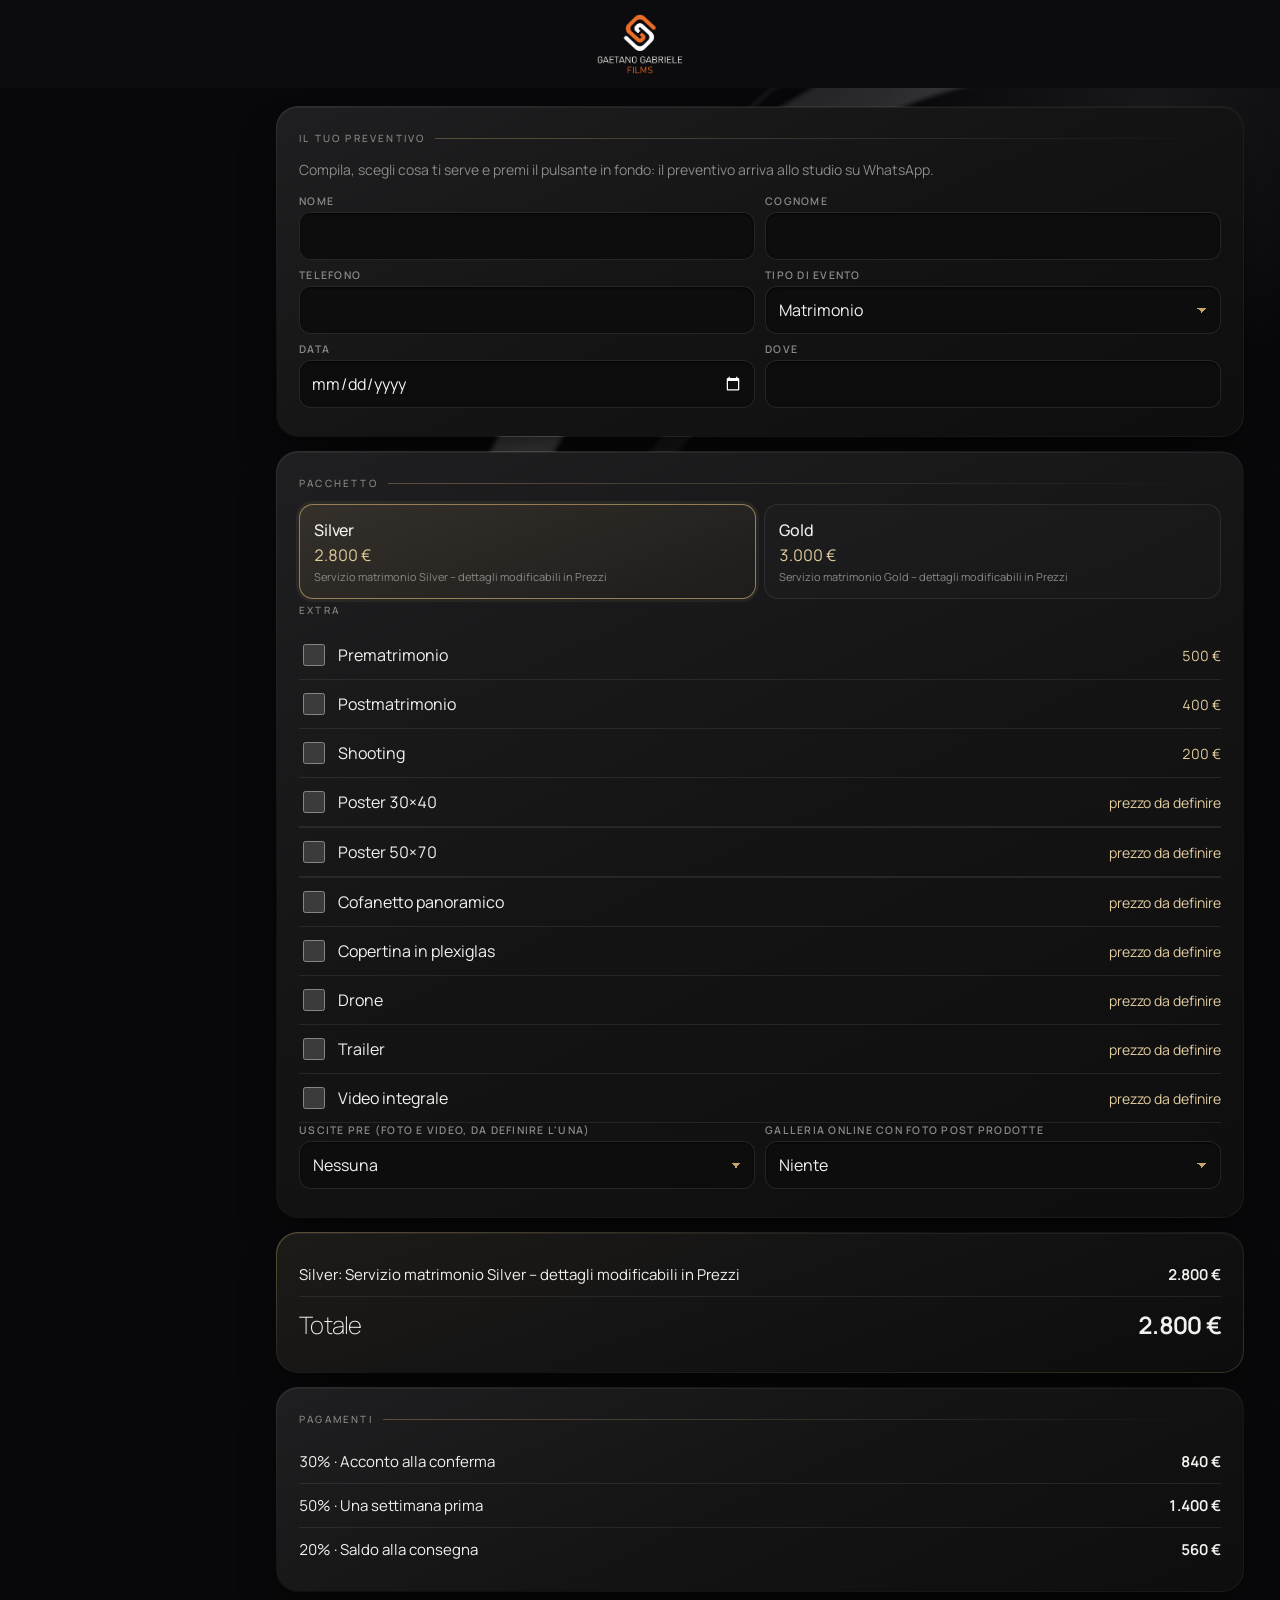
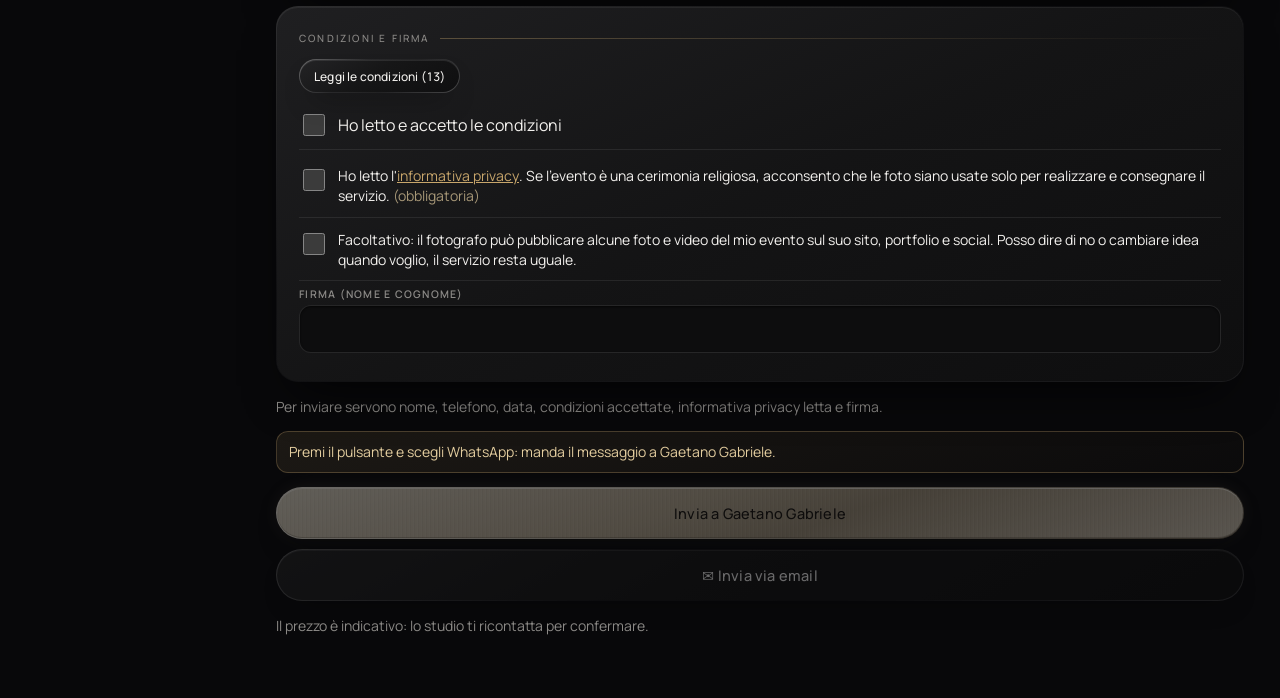
==== commit c5bc1149: "Privacy: caselle prima della firma (v27)" ====
--- a/cliente.html
+++ b/cliente.html
@@ -3,8 +3,11 @@
 <meta name="viewport" content="width=device-width, initial-scale=1.0, viewport-fit=cover" />
 <meta name="theme-color" content="#000000" /><meta name="robots" content="noindex" />
 <meta name="apple-mobile-web-app-title" content="G. Gabriele" /><link rel="icon" type="image/png" href="./favicon.png" /><link rel="apple-touch-icon" sizes="180x180" href="./icon-180.png" />
-<title>Preventivo · Gaetano Gabriele</title>  <script type="module" crossorigin src="/assets/cliente-AkNj1_px.js"></script>
-  <link rel="modulepreload" crossorigin href="/assets/preventivo-wwlxHKVR.js">
-  <link rel="stylesheet" crossorigin href="/assets/preventivo-C_QD0gjy.css">
+<title>Preventivo · Gaetano Gabriele</title>  <script type="module" crossorigin src="/assets/cliente-C4s1BpHU.js"></script>
+  <link rel="modulepreload" crossorigin href="/assets/brand-DjK00HDU.js">
+  <link rel="modulepreload" crossorigin href="/assets/librerie-B4zQ2TGJ.js">
+  <link rel="modulepreload" crossorigin href="/assets/preventivo-Btgt7FPx.js">
+  <link rel="stylesheet" crossorigin href="/assets/brand-s4m64xDM.css">
+  <link rel="stylesheet" crossorigin href="/assets/preventivo-Ce52_gE0.css">
 </head>
 <body><div id="root"></div></body></html>
--- a/assets/brand-s4m64xDM.css
+++ b/assets/brand-s4m64xDM.css
@@ -0,0 +1 @@
+:root{--bg:#0b0b0b;--card:#161616;--line:#2a2a2a;--red:#5a5a5a;--gold:#f0f0f0;--tx:#f2efe6;--mut:#9a958a;font-family:system-ui,-apple-system,Segoe UI,Roboto,sans-serif;color:var(--tx);background:var(--bg)}*{box-sizing:border-box}body{margin:0;background:var(--bg)}.top{background:#000}.app{max-width:720px;margin:0 auto;min-height:100vh;padding-bottom:84px}.top{position:sticky;top:0;z-index:5;background:#000;border-bottom:2px solid var(--gold);padding:12px 16px}.logo{color:var(--gold);font-size:20px;letter-spacing:.5px}.logo span{color:var(--red);font-weight:700}main{padding:12px}.card{background:var(--card);border:1px solid var(--line);border-radius:14px;padding:14px;margin-bottom:12px}h3{color:var(--gold);font-size:15px;margin:6px 0 10px;text-transform:uppercase;letter-spacing:.6px}.row{display:flex;gap:8px;align-items:center;margin-bottom:12px;flex-wrap:wrap}.row input{flex:1;min-width:110px}input,select,textarea{width:100%;background:#0e0e0e;color:var(--tx);border:1px solid var(--line);border-radius:10px;padding:11px;font-size:16px}input:focus,select:focus,textarea:focus{outline:none;border-color:var(--gold)}textarea{min-height:60px;resize:vertical}.campo{display:flex;flex-direction:column;gap:4px;margin-bottom:8px}.campo span{font-size:12px;color:var(--mut)}.grid2{display:grid;grid-template-columns:1fr 1fr;gap:0 10px}.grid3{display:grid;grid-template-columns:1fr 1fr 1fr;gap:0 8px}.coppia-ora{grid-column:1/-1;display:grid;grid-template-columns:1.4fr .8fr;gap:0 10px}.grid2 .campo:last-child:nth-child(odd){grid-column:1/-1}.btn{display:inline-flex;align-items:center;justify-content:center;gap:6px;background:#222;color:var(--tx);border:1px solid #3a3a3a;border-radius:10px;padding:11px 14px;font-size:15px;cursor:pointer;text-decoration:none;font-weight:600}.btn.sm{padding:7px 10px;font-size:13px}.btn.red{background:var(--red);border-color:var(--red);color:#fff}.btn.gold{background:var(--gold);border-color:var(--gold);color:#111}.btn.wa{background:#0f3d24;border-color:#1f7a47}.btn.danger{background:transparent;color:#ff6b6b;border-color:#5a1a1a}.btn.big{width:100%;padding:16px;font-size:18px}.btn:disabled{opacity:.4}.acts{display:flex;gap:8px;flex-wrap:wrap;margin:10px 0}.acts.sticky{position:sticky;bottom:76px;background:var(--bg);padding:8px 0}.ev .evhead{display:flex;justify-content:space-between;gap:10px;cursor:pointer}.ev small{display:block;color:var(--mut);font-size:12px;margin-top:3px;text-transform:capitalize}.right{text-align:right;display:flex;flex-direction:column;align-items:flex-end;gap:4px}.gold{color:var(--gold)}.red{color:#ff4d5e}.badge{font-size:11px;font-weight:700;padding:3px 8px;border-radius:20px;text-transform:uppercase;letter-spacing:.5px}.badge.p{border:1px solid var(--gold);color:var(--gold)}.badge.c{background:var(--red);color:#fff}.esempio{display:flex;justify-content:space-between;align-items:center;background:#1e1e1e;color:var(--gold);border-radius:8px;padding:4px 4px 4px 10px;margin-bottom:8px;font-size:13px}.pacchetti{display:grid;grid-template-columns:1fr 1fr;gap:8px}.pk{border:1px solid var(--line);border-radius:12px;padding:10px;display:flex;flex-direction:column;gap:3px;cursor:pointer}.pk input{display:none}.pk.on{border-color:var(--gold);background:#1c1c1c}.pk small{color:var(--mut);font-size:11px}.check{display:flex;align-items:center;gap:10px;padding:10px 0;border-bottom:1px solid var(--line)}.check input{width:22px;height:22px;accent-color:var(--red)}.poster-qta{border-bottom:1px solid var(--line)}.poster-qta>.check{border-bottom:0}.poster-qta .qta{display:flex;align-items:center;gap:10px;padding:0 0 10px 32px;font-size:14px;color:var(--mut)}.poster-qta .qta select{width:auto;min-width:72px;padding:6px 8px}.check span{flex:1}.check em{color:var(--gold);font-style:normal;font-size:14px}.check.locked{opacity:.75}.riga{display:flex;justify-content:space-between;gap:10px;padding:7px 0;border-bottom:1px dashed var(--line);font-size:14px}.riga small{color:var(--mut)}.riga.tot{font-size:17px;border:none;color:var(--gold)}.riga.ok{color:#7bd88f}.riga.click{cursor:pointer}.x{background:none;border:none;color:#ff6b6b;font-size:14px;margin-left:6px}.hint{color:var(--mut);font-size:13px}.warn{color:#ffb347;font-size:13px}.okmsg{color:#7bd88f;margin:8px 0 0;font-size:14px}.tabs{position:fixed;bottom:0;left:0;right:0;display:flex;background:#000;border-top:2px solid var(--gold);z-index:6;padding-bottom:env(safe-area-inset-bottom)}.tabs button{flex:1;background:none;border:none;color:var(--mut);padding:8px 2px;font-size:11px;display:flex;flex-direction:column;align-items:center;gap:2px}.tabs button span{font-size:20px}.tabs button.on{color:var(--gold)}.tabs button.on span{filter:drop-shadow(0 0 4px var(--red))}.modal{position:fixed;top:0;right:0;bottom:0;left:0;background:#000;z-index:10;display:flex;flex-direction:column}.modalbar{display:flex;gap:8px;align-items:center;padding:10px;border-bottom:1px solid var(--gold)}.modalbar b{flex:1;font-size:13px;overflow:hidden;text-overflow:ellipsis;white-space:nowrap}.modal .hint{text-align:center;margin:6px}.pdfpagine{flex:1;overflow:auto;background:#111;padding:8px 8px 24px}.pdfpagine figure{margin:0 0 14px}.pdfpagine figcaption{color:var(--gold);font-size:12px;margin:0 0 4px}.pdfpagine img{width:100%;height:auto;background:#fff;display:block}.clausole ol{padding-left:18px;font-size:13px;line-height:1.5;color:#ddd}.pkedit{border-bottom:1px solid var(--line);padding-bottom:8px;margin-bottom:10px}@media (max-width:380px){.grid3{grid-template-columns:1fr 1fr}}.toast{position:fixed;left:12px;right:12px;bottom:84px;z-index:20;padding:14px;border-radius:12px;font-weight:600;max-width:696px;margin:0 auto}.toast.ok{background:#1f5d36;color:#fff}.toast.err{background:var(--red);color:#fff}.confirm{border:1px solid var(--gold);border-radius:12px;padding:12px;margin-top:10px;background:#1c1c1c}details summary{list-style:none;margin-bottom:8px}details summary::-webkit-details-marker{display:none}.logoimg{display:block;height:44px;width:auto;margin:-4px 0}.cnt{display:inline-block;min-width:22px;padding:1px 7px;border-radius:12px;background:var(--red);color:#fff;font-size:12px;text-align:center;margin-left:6px;vertical-align:middle}.cnt.ok{background:#1f7a47}.prom{display:flex;justify-content:space-between;align-items:center;gap:10px;padding:10px 0;border-bottom:1px solid var(--line)}.prom small{display:block;color:var(--mut);font-size:12px;margin-top:3px;text-transform:capitalize}.prom .right{gap:6px}.click{cursor:pointer}.badge.ok{background:#1f7a47;color:#fff}.tabs button span{position:relative}.tabbadge{position:absolute;top:-4px;right:-12px;background:var(--red);color:#fff;font-style:normal;font-size:10px;font-weight:700;border-radius:10px;padding:0 5px;line-height:16px}.calhead{display:flex;justify-content:space-between;align-items:center;gap:8px;margin-bottom:10px}.calhead b{font-size:17px;color:var(--gold)}.calhead h3{margin:0}.cal{display:grid;grid-template-columns:repeat(7,1fr);gap:4px}.dow{text-align:center;color:var(--mut);font-size:12px;padding:4px 0}.day{aspect-ratio:1;background:#0e0e0e;border:1px solid var(--line);border-radius:8px;color:var(--tx);font-size:14px;display:flex;flex-direction:column;align-items:center;justify-content:center;padding:0;cursor:pointer}.day i{font-style:normal;font-size:11px;color:var(--gold);line-height:1}.day.has{border-color:var(--gold);background:#1c1c1c}.day.clash{border-color:#ff6b6b;background:#3a1010}.day.clash i{color:#ff6b6b;font-weight:700}.day.today{outline:2px solid var(--red)}.day.sel{background:var(--gold);color:#111}.day.sel i{color:#111}.warnbox{border-color:#ff6b6b;background:#2a0f0f}.warnbox b{color:#ffb3b3}.chart{display:flex;align-items:flex-end;gap:4px;height:150px;padding:8px 0;border-bottom:1px solid var(--line)}.bar{flex:1;display:flex;flex-direction:column;align-items:center;justify-content:flex-end;height:100%}.bar span{display:block;width:100%;background:linear-gradient(var(--gold),#6e6e6e);border-radius:4px 4px 0 0;min-height:1px}.bar small{font-size:10px;color:var(--mut);margin-top:3px}.bar em{font-style:normal;font-size:9px;color:var(--tx);margin-bottom:2px}.check.cons input[type=date]{width:auto;padding:6px 8px;font-size:14px}.ok-msg{color:#7bd88f;font-weight:600;margin:8px 0 0}.tabs button{font-size:10px}.blocco{min-height:100vh;display:flex;flex-direction:column;align-items:center;justify-content:center;gap:14px;padding:24px;text-align:center;background:#000}.blocco .logoimg{height:70px;margin-bottom:10px}.blocco h2{color:var(--gold);margin:0}.blocco p{margin:0}.blocco a.btn{text-decoration:none;display:inline-block}.licavviso{background:#1e1e1e;color:var(--gold);padding:10px 16px;font-size:14px;border-bottom:1px solid var(--line)}.licavviso a{color:var(--tx);font-weight:600}.licprova{display:flex;flex-wrap:wrap;align-items:center;gap:6px;justify-content:center;text-align:center;font-size:15px}.licprova .conto{font-variant-numeric:tabular-nums;color:var(--tx);font-size:17px}.licprova a{margin-left:6px}.day u{text-decoration:none;font-size:10px;color:silver;line-height:1}.day.gimp:not(.has){border-color:#6a6a6a}.occ{display:flex;gap:8px;margin:2px 0 12px}.occ button{flex:1;min-height:46px;border-radius:12px;border:1px solid var(--line);background:#141414;color:var(--tx);font-size:14px;padding:8px 4px}.occ button:disabled{opacity:.35}.occ button.on{background:var(--gold);color:#111;border-color:var(--gold);font-weight:650}.gimpegno{text-decoration:none;color:var(--tx);border-left:3px solid #9a9a9a;padding-left:8px}.gimpegno small{color:var(--mut)}.gcal .gcal-ok{margin-left:6px;font-size:11px;vertical-align:middle}.gcal select{width:100%}.gcal-ev{margin:-4px 4px 10px}.gimport ol{margin:8px 0 6px;padding-left:20px;line-height:1.5}.gimport ol li{margin:3px 0}.gimport details{margin:10px 0}.gimport summary{cursor:pointer;padding:4px 0}.gimport .btn.danger{margin-top:4px}.listino-tipi{display:flex;flex-wrap:wrap;gap:6px;margin:8px 0 10px}.listino-titolo{margin:6px 0}.pk-extra{margin-top:6px}.pk-flag{display:flex;flex-wrap:wrap;gap:14px;margin:4px 0}.promo-edit{border:1px dashed rgba(200,160,80,.5);border-radius:10px;padding:8px 10px;margin-top:6px}.promo-edit.on{border-style:solid;background:#c8a05014}.promo-stato{font-size:.8em;padding:1px 8px;border-radius:9px;background:#7f7f7f33;margin-left:6px}.promo-stato.on{background:#2e7d32;color:#fff}.grid3{display:grid;grid-template-columns:repeat(auto-fit,minmax(140px,1fr));gap:8px}.prezzo-vecchio{opacity:.6;font-weight:400;margin-right:4px}.promo-tag,.promo-firmato{display:block;font-style:normal;font-size:.75em;font-weight:600;color:#c0392b}.promo-firmato{color:inherit;opacity:.7;font-weight:400}.firmapad{position:fixed;top:0;right:0;bottom:0;left:0;z-index:30;background:#000;display:flex;flex-direction:column;gap:8px;padding:max(10px,env(safe-area-inset-top)) max(10px,env(safe-area-inset-right)) max(10px,env(safe-area-inset-bottom)) max(10px,env(safe-area-inset-left));overscroll-behavior:none;touch-action:none;user-select:none;-webkit-user-select:none}.firmabar{display:flex;align-items:center;gap:10px;border-bottom:1px solid var(--gold);padding-bottom:8px}.firmabar div{flex:1;display:flex;flex-direction:column}.firmabar b{color:var(--gold);text-transform:uppercase;letter-spacing:.6px;font-size:14px}.firmabar small{font-size:17px;font-weight:700}.firmaarea{flex:1;position:relative;background:#fff;border-radius:12px;min-height:140px;overflow:hidden}.firmaarea canvas{position:absolute;top:0;right:0;bottom:0;left:0;width:100%;height:100%;display:block;touch-action:none;cursor:crosshair;z-index:2}.firmalinea{position:absolute;left:6%;right:6%;bottom:24%;border-bottom:1.5px dashed #b9b2a0;z-index:1}.firmalinea span{position:absolute;left:0;bottom:4px;color:#b9b2a0;font-size:18px}.firmaph{position:absolute;top:0;right:0;bottom:0;left:0;margin:0;display:flex;align-items:center;justify-content:center;color:#c9c2b0;font-size:22px;z-index:1;pointer-events:none}.firmalegale{margin:0;font-size:13px;color:var(--tx);text-align:center}.firmaacts{display:flex;gap:10px}.firmaacts .btn{flex:1;padding:14px}@media (orientation:landscape) and (max-height:520px){.firmapad{gap:5px}.firmabar{padding-bottom:4px}.firmabar small{font-size:15px}.firmaacts .btn{padding:9px}.firmalegale{font-size:12px}}.firmaimg{background:#fff;border-radius:10px;padding:8px;display:flex;justify-content:center;margin-bottom:8px}.firmaimg img{max-width:100%;max-height:110px}.badge.firm{background:#1f7a47;color:#fff}.pk-album{border:1px solid var(--line);border-radius:12px;padding:10px 12px;margin:10px 0;background:#ffffff08}.pk-album.on{border-color:var(--gold);background:#c9a22714}.sw-riga{display:flex;align-items:center;justify-content:space-between;gap:12px;cursor:pointer;min-height:44px}.sw-riga span{display:flex;flex-direction:column;gap:2px}.sw-riga b{font-size:16px}.sw-riga small{color:var(--mut);font-size:13px}.sw-riga input{-moz-appearance:none;appearance:none;-webkit-appearance:none;flex:none;width:52px;height:30px;border-radius:15px;background:#3a3a3a;border:1px solid #666;position:relative;margin:0;cursor:pointer;transition:background .15s}.sw-riga input:after{content:"";position:absolute;top:3px;left:3px;width:24px;height:24px;border-radius:50%;background:#fff;transition:left .15s}.sw-riga input:checked{background:var(--gold)}.sw-riga input:checked:after{left:25px}.pk-album .grid2{margin-top:8px}select{-webkit-appearance:none;-moz-appearance:none;appearance:none;background-image:url("data:image/svg+xml,%3Csvg xmlns='http://www.w3.org/2000/svg' width='12' height='8'%3E%3Cpath d='M1 1l5 5 5-5' fill='none' stroke='%239a958a' stroke-width='2'/%3E%3C/svg%3E");background-repeat:no-repeat;background-position:right 12px center;padding-right:34px}.prezzi-pag{display:flex;flex-direction:column;gap:12px}.prezzi-pk{display:flex;flex-direction:column;gap:12px;min-width:0}.extra-card{min-width:0}.tipi-chips{display:flex;gap:8px;overflow-x:auto;-webkit-overflow-scrolling:touch;scrollbar-width:none;margin:0 -16px;padding:2px 16px 6px;scroll-snap-type:x proximity}.tipi-chips::-webkit-scrollbar{display:none}.chip{flex:none;min-height:44px;padding:0 16px;border-radius:22px;border:1px solid var(--line);background:var(--card);color:var(--tx);font-size:15px;white-space:nowrap;cursor:pointer;scroll-snap-align:start}.chip.on{background:var(--gold);border-color:var(--gold);color:#000;font-weight:700}.chips{display:flex;flex-wrap:wrap;gap:8px;margin-top:8px}.pk-titolo{margin:4px 0 0;font-size:14px;letter-spacing:.5px;text-transform:uppercase;color:var(--mut)}.pk-lista{display:flex;flex-direction:column;gap:10px}.pk-card{background:var(--card);border:1px solid var(--line);border-radius:14px;overflow:hidden}.pk-card.aperta,.pk-card.scelta{border-color:var(--gold)}.pk-card.scelta{box-shadow:0 0 0 2px var(--gold)}.pk-testa{all:unset;box-sizing:border-box;width:100%;display:flex;align-items:center;gap:12px;padding:14px;min-height:64px;cursor:pointer}.pk-nome{flex:1;min-width:0;display:flex;flex-direction:column;gap:3px}.pk-nome b{font-size:17px}.pk-nome small{color:var(--mut);font-size:13px;white-space:nowrap;overflow:hidden;text-overflow:ellipsis}.pk-prezzo{display:flex;flex-direction:column;align-items:flex-end;gap:2px;flex:none}.pk-prezzo b{font-size:17px;color:var(--gold)}.pk-prezzo s{color:var(--mut);font-size:13px}.pk-prezzo b.promo{color:#7bd88f}.pk-prezzo small{font-size:12px;color:var(--mut)}.chev{flex:none;color:var(--mut);font-size:16px;width:16px;text-align:center}.pk-corpo{padding:12px 14px 14px;display:flex;flex-direction:column;gap:10px;border-top:1px solid var(--line)}.pk-piano{display:flex;flex-direction:column;gap:8px}.pk-rate-riga{display:flex;flex-direction:column;gap:4px;padding-bottom:8px;border-bottom:1px dashed var(--line)}.pk-servizi b{font-size:14px}.pk-fondo{display:flex;justify-content:flex-end}.promo-edit{border:1px solid var(--line);border-radius:12px;padding:0 12px}.promo-edit.on{border-color:#7bd88f}.promo-testa{all:unset;box-sizing:border-box;width:100%;display:flex;align-items:center;gap:10px;min-height:48px;cursor:pointer}.promo-testa b{flex:1}.promo-stato.no{color:var(--mut);font-size:13px}.promo-edit .grid3{padding-bottom:10px}.nuovo-pk{min-height:50px;border-style:dashed;width:100%}.extra-card h4{margin:14px 0 4px;font-size:13px;color:var(--mut);text-transform:uppercase;letter-spacing:.5px}.extra-riga{display:flex;align-items:flex-start;justify-content:space-between;gap:8px 12px;min-height:52px;border-bottom:1px solid var(--line);flex-wrap:wrap}.compreso{display:flex;align-items:flex-start;gap:6px;font-size:13px;color:var(--mut);line-height:1.25;flex:1 1 100%;max-width:100%;justify-content:flex-end}.compreso span{white-space:normal}.compreso.on{color:#e7c27a}.compreso input{width:16px;height:16px;margin-top:1px;accent-color:#e7c27a;flex:none}.compreso-box{flex:0 1 auto;max-width:100%;align-self:center}.compreso-box.aperta{flex:1 1 100%;align-self:stretch}.compreso-testa{display:inline-flex;align-items:center;gap:8px;max-width:100%;min-height:36px;padding:0 10px;border-radius:10px;border:1px solid var(--line);background:transparent;color:var(--mut);font-size:13px;text-align:left}.compreso-box.aperta .compreso-testa{display:flex;width:100%}.compreso-box.on .compreso-testa{border-color:#e7c27a;color:#e7c27a}.compreso-testa .segno{width:16px;height:16px;border:1.5px solid currentColor;border-radius:4px;display:inline-flex;align-items:center;justify-content:center;font-size:11px;line-height:1;flex:none}.compreso-box.on .segno{background:#e7c27a;color:#111;border-color:#e7c27a}.compreso-testa span{white-space:normal;line-height:1.2}.compreso-testa i{margin-left:auto;font-style:normal;flex:none}.compreso-lista{display:flex;flex-direction:column;gap:2px;width:100%;margin-top:6px;padding:4px 8px;border:1px solid var(--line);border-radius:10px}.compreso-voce{display:flex;align-items:flex-start;gap:8px;min-height:40px;padding:8px 2px;font-size:14px}.compreso-voce input{width:18px;height:18px;margin-top:1px;accent-color:#e7c27a;flex:none}.compreso-voce span{white-space:normal;line-height:1.25}.compreso-voce.on{color:#e7c27a}.pk-corpo .compreso{grid-column:1/-1;justify-content:flex-start}.extra-gruppo .extra-riga:last-child{border-bottom:0}.extra-riga>span:first-child{flex:1;font-size:15px}.extra-val{display:flex;align-items:center;gap:6px;flex:1 1 180px;flex-wrap:wrap;justify-content:flex-end;max-width:100%}.extra-val i{font-style:normal;color:var(--mut)}.extra-val input{width:96px;text-align:right;padding:10px}.extra-custom{display:flex;align-items:center;gap:8px;min-height:48px;border-top:1px dashed var(--line);padding:6px 0;flex-wrap:wrap}.extra-custom>input{flex:1;min-width:0}.extra-custom>textarea{flex:1 1 100%;min-height:72px;background:#111;color:var(--tx);border:1px solid #3a3a3a;border-radius:8px;padding:8px}.extra-nuovo{display:flex;flex-wrap:wrap;gap:8px;align-items:center;margin-top:12px}.extra-nuovo>input,.extra-nuovo>select{flex:1 1 140px;min-width:0}@media (max-width:560px){.extra-card h4{margin:8px 0 0}.extra-riga{display:grid;grid-template-columns:minmax(0,1fr) auto;gap:4px 8px;min-height:0;padding:6px 0;align-items:center}.extra-val{flex:none;justify-content:flex-end}.extra-val input{width:74px;padding:7px 8px}.compreso-box{grid-column:1 / -1;align-self:start;justify-self:start}.compreso-box.aperta{justify-self:stretch}.compreso-testa{min-height:32px;padding:0 8px;width:auto}.compreso-box.aperta .compreso-testa{width:100%}.compreso-voce{min-height:0;padding:4px 2px}.extra-custom{display:grid;grid-template-columns:minmax(0,1fr) auto;gap:6px;min-height:0;padding:6px 0;align-items:center}.extra-custom>input{grid-column:1 / -1}.extra-custom>.btn{justify-self:end}.extra-custom .compreso-box{grid-column:1 / -1}.extra-nuovo{gap:6px;margin-top:8px}}.info-btn{all:unset;cursor:pointer;color:var(--mut);padding:0 6px;font-size:16px}.info-txt{margin:4px 0}.sez-titolo{margin:18px 2px 6px;font-size:15px}.btn.ghost{background:transparent;border:1px solid var(--line);color:var(--mut);align-self:center}.sw-riga input:checked{background:#2e9d5b;border-color:#2e9d5b}.extra-val input::-webkit-outer-spin-button,.extra-val input::-webkit-inner-spin-button,.pk-corpo input::-webkit-outer-spin-button,.pk-corpo input::-webkit-inner-spin-button{-webkit-appearance:none;margin:0}.extra-val input,.pk-corpo input[type=number]{-moz-appearance:textfield;-webkit-appearance:textfield;appearance:textfield}.v-impagina>.imp-pagina{grid-column:1/-1}.imp-pagina label.hint input,.imp-pagina label.hint select,.imp-pagina .imp-cerca{display:block;width:100%;margin:6px 0;background:#111;color:var(--tx);border:1px solid #3a3a3a;border-radius:8px;padding:8px;box-sizing:border-box}.imp-editor{display:flex;gap:16px;align-items:flex-start}.imp-lavoro{flex:1;min-width:0;display:flex;justify-content:center;align-items:flex-start}.imp-pannello{width:340px;flex:0 0 340px;position:sticky;top:8px;max-height:calc(100dvh - 24px);overflow:auto}.imp-editor .imp-stage{overflow:hidden;background:transparent;border:0}@media (max-width:860px){.imp-editor{flex-direction:column}.imp-pannello{width:auto;flex:1 1 auto;position:static;max-height:none}}.imp-tools{display:flex;flex-wrap:wrap;gap:8px;margin:10px 0}.imp-sfoglia{position:relative}.imp-stage{width:100%;overflow:auto;border-radius:12px;background:#1a1a1a;border:1px solid #3a3a3a;touch-action:none}.imp-safe{position:absolute;border:3px dashed #c6a15b;pointer-events:none;z-index:40;box-sizing:border-box}.imp-num{position:absolute;left:0;right:0;bottom:2%;text-align:center;z-index:41;pointer-events:none;color:#111}.imp-colore{display:flex;align-items:center;gap:6px}.imp-tono{width:28px;height:28px;border-radius:50%;border:1px solid #666;padding:0}.imp-freccia{position:absolute;top:50%;transform:translateY(-50%);z-index:6;width:44px;height:72px;border:0;border-radius:12px;background:#0000008c;color:#fff;font-size:32px;line-height:1;cursor:pointer}.imp-freccia.sx{left:8px}.imp-freccia.dx{right:8px}.imp-freccia:disabled{opacity:.28}.imp-dissolvi{animation:impFade .55s ease}@keyframes impFade{0%{opacity:0}to{opacity:1}}.imp-tela{transform-origin:top left;position:relative}.imp-sfondo{position:absolute;top:0;right:0;bottom:0;left:0;width:100%;height:100%;object-fit:cover;pointer-events:none;z-index:0}.imp-el{position:absolute;box-sizing:border-box;overflow:hidden;cursor:grab;background:#f3f3f3}.imp-el.on{outline:4px solid #c6a15b;outline-offset:-4px}.imp-el img{position:absolute;pointer-events:none;max-width:none}.imp-vuota,.imp-testo{display:flex;align-items:center;justify-content:center;width:100%;height:100%;color:#666}.imp-testo{white-space:nowrap}.imp-resize{position:absolute;right:0;bottom:0;width:28px;height:28px;background:#c6a15b;cursor:nwse-resize;z-index:5}.imp-scheda{margin-top:10px}.imp-griglia{display:grid;grid-template-columns:repeat(auto-fill,minmax(150px,1fr));gap:10px}.imp-card{padding:8px;text-align:left}.imp-card.sel{outline:2px solid var(--gold)}.imp-mini-btn{background:transparent;color:inherit;border:0;width:100%;cursor:pointer;text-align:left}.imp-mini-box{height:120px;display:flex;align-items:center;justify-content:center;background:#111;border-radius:8px;overflow:hidden}.imp-mini{position:relative;max-height:110px;max-width:100%}.imp-mini i,.imp-mini em{position:absolute;overflow:hidden}.imp-mini i img{width:100%;height:100%;object-fit:cover;display:block}.imp-mini em{font-size:7px;line-height:1}.imp-voce{display:flex;flex-direction:column;align-items:flex-start;width:100%;margin-top:8px;cursor:pointer;color:inherit}.imp-voce small,.imp-card small{color:var(--mut);display:block}.st{position:fixed;top:0;right:0;bottom:0;left:0;z-index:900;display:grid;background:#2a2a2a;color:#eee;font-size:13px;grid-template-columns:210px minmax(0,1fr) 172px;grid-template-rows:auto auto minmax(0,1fr) auto;grid-template-areas:"top top top" "ctx ctx ctx" "sx tela dx" "giu giu giu";padding:env(safe-area-inset-top) env(safe-area-inset-right) 0 env(safe-area-inset-left);user-select:none;-webkit-user-select:none}.st button{font:inherit}.st-b{background:#474747;color:#f0f0f0;border:1px solid #5c5c5c;border-radius:6px;padding:6px 10px;min-height:32px;cursor:pointer;white-space:nowrap;line-height:1.1}.st-b:hover:not(:disabled){background:#555}.st-b:disabled{opacity:.4;cursor:default}.st-b.on{background:#d9d9d9;color:#111;border-color:#d9d9d9}.st-b.gold{background:#e8e8e8;color:#111;border-color:#e8e8e8;font-weight:600}.st-b.danger,.st-tendina .danger{color:#ff8a80}.st-top{grid-area:top;display:flex;align-items:center;gap:8px;padding:8px 10px;background:#1d1d1d;border-bottom:1px solid #111;flex-wrap:wrap}.st-titolo{display:flex;flex-direction:column;min-width:0;max-width:340px;margin:0 6px}.st-titolo b{white-space:nowrap;overflow:hidden;text-overflow:ellipsis}.st-titolo small{color:#a8a8a8;font-size:11px;white-space:nowrap;overflow:hidden;text-overflow:ellipsis}.st-gruppo{display:flex;gap:2px}.st-gruppo .st-b{border-radius:0}.st-gruppo .st-b:first-child{border-radius:6px 0 0 6px}.st-gruppo .st-b:last-child{border-radius:0 6px 6px 0}.st-zoom{min-width:56px}.st-spazio{flex:1}.st-occ{color:#ddd;font-size:12px;max-width:260px;overflow:hidden;text-overflow:ellipsis;white-space:nowrap}.st-menu{position:relative}.st-tendina{position:absolute;top:calc(100% + 4px);left:0;min-width:250px;background:#303030;border:1px solid #555;border-radius:8px;box-shadow:0 12px 30px #00000080;padding:6px;z-index:20;display:flex;flex-direction:column;gap:2px}.st-menu.dx .st-tendina{left:auto;right:0}.st-tendina button,.st-tendina a{background:transparent;border:0;color:#eee;text-align:left;padding:9px 10px;border-radius:6px;cursor:pointer;font-size:13px;word-break:break-all}.st-tendina button:hover:not(:disabled){background:#454545}.st-tendina button:disabled{opacity:.4}.st-tendina label{display:flex;flex-direction:column;gap:4px;padding:6px 10px;color:#bbb;font-size:12px}.st-tendina input{background:#1b1b1b;color:#eee;border:1px solid #555;border-radius:6px;padding:7px}.st-ctx{grid-area:ctx;display:flex;align-items:center;gap:6px;padding:6px 10px;background:#353535;border-bottom:1px solid #1e1e1e;overflow-x:auto;scrollbar-width:thin;min-height:46px}.st-ctx>*{flex:none}.st-tit{color:#fff;margin-right:4px}.st-mut{color:#a5a5a5;font-size:12px}.st-sep{width:1px;height:24px;background:#555;margin:0 4px}.st-seg{display:inline-flex;background:#232323;border:1px solid #4e4e4e;border-radius:7px;padding:2px;gap:2px}.st-seg button{background:transparent;border:0;color:#cfcfcf;padding:5px 9px;border-radius:5px;cursor:pointer;white-space:nowrap;min-height:28px}.st-seg button.on{background:#d9d9d9;color:#111}.st-largo{display:flex;width:100%}.st-largo button{flex:1;padding:5px 2px}.st-colore{display:inline-flex;width:30px;height:30px;border-radius:50%;overflow:hidden;border:1px solid #777;cursor:pointer}.st-colore input{width:44px;height:44px;margin:-7px;border:0;padding:0;background:none;cursor:pointer}.st-range{display:inline-flex;align-items:center;gap:6px;color:#ccc;font-size:12px}.st-range input{width:110px}.st-testo{background:#1b1b1b;color:#eee;border:1px solid #555;border-radius:6px;padding:6px 8px;width:200px}.st-sel{background:#1b1b1b;color:#eee;border:1px solid #555;border-radius:6px;padding:6px;max-width:100%}.st-pan{background:#383838;display:flex;flex-direction:column;min-height:0;overflow:hidden}.st-riga{display:flex;align-items:center;gap:8px;padding:7px 8px;flex-wrap:wrap}.st-riga>b{font-size:12px;text-transform:uppercase;letter-spacing:.06em;color:#ddd}.st-modelli{grid-area:sx;border-right:1px solid #1e1e1e;gap:6px;padding-bottom:6px}.st-modelli>.st-seg,.st-modelli>.st-chips,.st-modelli>.st-sel{margin:0 8px}.st-chips{display:flex;flex-wrap:wrap;gap:3px;align-items:center}.st-chips button{background:#2a2a2a;border:1px solid #4e4e4e;color:#ddd;border-radius:5px;min-width:28px;height:26px;padding:0 6px;cursor:pointer}.st-chips button.on{background:#d9d9d9;color:#111}.st-griglia{overflow-y:auto;display:grid;grid-template-columns:repeat(auto-fill,minmax(84px,1fr));gap:8px;padding:4px 8px 10px;align-content:start;flex:1;min-height:0}.st-lay{background:#2d2d2d;border:1px solid #474747;border-radius:6px;padding:6px 4px 4px;display:flex;flex-direction:column;align-items:center;gap:4px;cursor:pointer;color:#bbb}.st-lay:hover{border-color:#bbb}.st-lay small{font-size:10px;line-height:1.1;max-width:100%;overflow:hidden;text-overflow:ellipsis;white-space:nowrap}.st-fogli{grid-area:dx;border-left:1px solid #1e1e1e}.st-icone{display:flex;gap:3px;padding:0 8px 6px}.st-icone .st-b{padding:4px 0;flex:1;min-height:28px}.st-lista{overflow-y:auto;flex:1;min-height:0;padding:2px 8px 10px;display:flex;flex-direction:column;gap:8px}.st-foglio{background:transparent;border:2px solid transparent;border-radius:6px;padding:4px;display:flex;flex-direction:column;align-items:center;gap:3px;cursor:pointer;color:#ccc}.st-foglio.on{border-color:#3d8bfd;background:#2f3b4d}.st-foglio small{font-size:10.5px}.st-centro{grid-area:tela;position:relative;display:flex;flex-direction:column;min-width:0;min-height:0;background:#4b4b4b}.st-lavoro{flex:1;min-height:0;overflow:auto;display:grid;place-items:center;padding:12px;touch-action:pan-x pan-y}.st-stage{position:relative;overflow:hidden;box-shadow:0 6px 24px #00000073;flex:none;touch-action:none}.st-stage .imp-tela{position:absolute;left:0;top:0}.st-sotto{display:flex;align-items:center;justify-content:center;gap:10px;padding:5px;background:#3c3c3c;border-top:1px solid #2a2a2a;font-size:12px;color:#ccc}.st-sotto .st-b{min-height:28px;padding:2px 14px;font-size:18px}.st-toast{position:absolute;left:50%;bottom:48px;transform:translate(-50%);background:#141414f0;color:#eee;padding:9px 14px;border-radius:8px;max-width:min(560px,90%);font-size:13px;z-index:30;margin:0;box-shadow:0 6px 20px #00000080;pointer-events:none}.st-toast.err{color:#ffb4a8;border:1px solid #8a2b22}.st-fondo{position:absolute;overflow:hidden;z-index:0}.st-fondo img{position:absolute;top:0;right:0;bottom:0;left:0;width:100%;height:100%;object-fit:cover;pointer-events:none}.st-deco{background:transparent}.st-vuota{position:absolute;top:0;right:0;bottom:0;left:0;display:flex;align-items:center;justify-content:center;color:#8a8a8a;font-weight:300}.st-resize{position:absolute;right:0;bottom:0;background:#3d8bfd;cursor:nwse-resize;z-index:5}.st .imp-el.on{outline:none}.st .imp-el.on:after{content:"";position:absolute;top:0;right:0;bottom:0;left:0;border:calc(2.5px / var(--k,1)) solid #3d8bfd;pointer-events:none}.st-modelli.largo .st-griglia{grid-template-columns:1fr}.st-num{position:absolute;text-align:center;z-index:301;pointer-events:none;font-family:Georgia,serif}.st-abb{position:absolute;background:#dc282838;pointer-events:none;z-index:400}.st-taglio{position:absolute;border:1px dashed rgba(220,30,30,.9);pointer-events:none;z-index:401;box-sizing:border-box}.st-sicuro{position:absolute;border:1px dashed rgba(40,140,255,.75);pointer-events:none;z-index:401;box-sizing:border-box}.st-piega{position:absolute;background:#0000008c;pointer-events:none;z-index:402;box-shadow:0 0 0 1px #ffffff59}.st-dorso{position:absolute;background:repeating-linear-gradient(90deg,#ffaa0024 0,#ffaa0024 6px,#ffaa000f 6px,#ffaa000f 12px);pointer-events:none;z-index:399}.st-etich{position:absolute;text-align:center;color:#c82828d9;font-weight:600;pointer-events:none;z-index:403;font-family:system-ui,sans-serif;letter-spacing:.08em;text-transform:uppercase}.st-mini-bg{position:absolute;top:0;right:0;bottom:0;left:0;width:100%;height:100%;object-fit:cover}.st-mini-fondo{position:absolute;overflow:hidden}.st-mini-fondo img{position:absolute;top:0;right:0;bottom:0;left:0;width:100%;height:100%;object-fit:cover}.imp-mini u{position:absolute;top:0;bottom:0;width:1px;background:#00000059;text-decoration:none}.st-tabs{display:none}.st-foto{grid-area:giu;border-top:1px solid #1e1e1e;background:#333}.st-foto .st-riga{padding:6px 10px;border-bottom:1px solid #2a2a2a}.st-guida{margin:4px 10px 0}.st-strip{display:flex;gap:10px;overflow-x:auto;padding:8px 10px 12px;min-height:100px;align-items:center;scrollbar-width:thin;touch-action:pan-x}.st-th{position:relative;flex:none;height:84px;min-width:56px;padding:0;border:2px solid transparent;border-radius:4px;background:#222;cursor:grab;touch-action:pan-x;-webkit-touch-callout:none}.st-th img{height:80px;width:auto;max-width:130px;display:block;border-radius:2px;pointer-events:none}.st-th>span{display:block;width:60px;height:80px;background:#444}.st-th.sel{border-color:#3d8bfd}.st-th.usata img{opacity:.72}.st-th em{position:absolute;right:-5px;bottom:-5px;background:#2fb344;color:#fff;font-style:normal;font-size:10px;font-weight:700;min-width:18px;height:18px;border-radius:9px;display:grid;place-items:center;border:2px solid #333}.st-fantasma{position:fixed;width:90px;height:auto;transform:translate(-50%,-60%);opacity:.85;pointer-events:none;z-index:1000;box-shadow:0 8px 24px #0009;border:2px solid #fff}.st-anteprima{position:fixed;top:0;right:0;bottom:0;left:0;z-index:950;background:#0a0a0af5;display:flex;flex-direction:column}.st-ante-barra{display:flex;justify-content:space-between;align-items:center;padding:10px 14px;color:#ddd}.st-ante-libro{flex:1;display:flex;align-items:center;justify-content:center;gap:10px;min-height:0}.st-ante-foglio{box-shadow:0 20px 60px #000000b3}.st-freccia{font-size:26px;min-height:64px;padding:0 12px}@media (max-width:900px){.st{grid-template-columns:1fr;grid-template-rows:auto auto minmax(38vh,1fr) auto minmax(0,auto);grid-template-areas:"top" "ctx" "tela" "tabs" "pan";font-size:13px}.st-top{gap:5px;padding:6px;flex-wrap:nowrap;overflow-x:auto;scrollbar-width:none}.st-titolo{max-width:46vw;flex:0 0 auto}.st-titolo small{font-size:10px}.st-top .st-spazio{display:none}.st-foto .st-riga{flex-wrap:nowrap;overflow-x:auto;scrollbar-width:none}.st-foto .st-riga>*{flex:none}.st-toast{bottom:44px;font-size:12px;padding:6px 10px}.st-lbl{display:none}.st-tabs{grid-area:tabs;display:flex;background:#1d1d1d;border-top:1px solid #111}.st-tabs button{flex:1;background:transparent;border:0;color:#aaa;padding:10px 0;font-size:13px;border-bottom:2px solid transparent}.st-tabs button.on{color:#fff;border-bottom-color:#3d8bfd}.st-pan{grid-area:pan;display:none;max-height:36vh;border:0}.st-pan.on{display:flex}.st-foto{max-height:none}.st-lista{flex-direction:row;overflow-x:auto;overflow-y:hidden}.st-foglio{flex:none}.st-griglia{grid-template-columns:repeat(auto-fill,minmax(92px,1fr))}.st-menu .st-tendina{position:fixed;left:8px;right:8px;top:auto;bottom:calc(8px + env(safe-area-inset-bottom));max-height:70vh;overflow:auto}.st-menu.dx .st-tendina{left:8px;right:8px}.st-b{min-height:36px}.st-foto,.st-pan.st-modelli,.st-pan.st-fogli{padding-bottom:env(safe-area-inset-bottom)}}.imp-mio{display:inline-flex;align-items:center;gap:6px;background:#1c1c1c;border:1px solid #3a3a3a;border-radius:14px;padding:3px 4px 3px 10px;font-size:13px}.imp-mio button{background:transparent;border:0;color:var(--mut);cursor:pointer}.st-giro{position:absolute;overflow:visible;pointer-events:none}.st-giro img{position:absolute;max-width:none;pointer-events:none}.st .imp-el.meta:after{content:"";position:absolute;top:0;right:0;bottom:0;left:0;border:calc(4px / var(--k,1)) solid #2fb344;background:#2fb3442e;pointer-events:none}.st .imp-el.via{opacity:.45}.st-aiuto{position:absolute;background:#ff2fb3;pointer-events:none;z-index:420}.st-presa{position:absolute;left:0;top:0;background:#3d8bfd;color:#fff;cursor:move;z-index:6;display:grid;place-items:center;font-style:normal;line-height:1}.st-foglio.preso{opacity:.4}.st-foglio.prima{box-shadow:0 -4px #3d8bfd}.st-foglio.dopo{box-shadow:0 4px #3d8bfd}.st-foglio{touch-action:pan-y;-webkit-touch-callout:none}.st-num-in{width:42px;background:#1b1b1b;color:#eee;border:1px solid #555;border-radius:5px;padding:4px;text-align:right}.st-range output{min-width:38px;color:#ddd;font-variant-numeric:tabular-nums}@media (max-width:900px){.st-foglio.prima{box-shadow:-4px 0 #3d8bfd}.st-foglio.dopo{box-shadow:4px 0 #3d8bfd}.st-foglio{touch-action:pan-x}}.st-foglio img,.st-foglio *{-webkit-user-drag:none;user-select:none;-webkit-user-select:none}@media (min-width:900px){.st-ctx{flex-wrap:wrap;overflow-x:visible;row-gap:4px}}.st-primo{background:#3d8bfd!important;border-color:#3d8bfd!important;color:#fff!important;font-weight:600}.st-chip{background:#474747;color:#f0f0f0;border:1px solid #5c5c5c;border-radius:14px;padding:4px 10px;cursor:pointer;font-size:12px}.st-chip:hover{background:#5a5a5a}.st-controllo{align-items:center;justify-content:center;background:#0a0a0ab3}.st-dialogo{background:#2e2e2e;color:#eee;border:1px solid #555;border-radius:10px;padding:16px 18px;max-width:min(560px,94vw);display:flex;flex-direction:column;gap:12px;box-shadow:0 12px 40px #0009}.st-dialogo>b{font-size:16px}.st-ctl{display:flex;flex-direction:column;gap:6px}.st-ctl small{color:#aaa}.st-dialogo-bottoni{display:flex;flex-wrap:wrap;gap:8px;justify-content:flex-end}.sp{position:fixed;top:0;right:0;bottom:0;left:0;z-index:940;background:#3a3a3a;color:#eee;display:flex;flex-direction:column;font-size:13px}.sp>*{flex:none}.sp>.sp-centro{flex:1 1 0;min-height:0}.sp-centro>*{flex:none}.sp input.st-num-in{width:56px}.sp>.sp-storia{flex:0 0 34vh;min-height:150px}.sp select,.sp input{width:auto;margin:0}.sp-top{display:flex;align-items:center;gap:8px;padding:8px 12px;background:#2b2b2b;border-bottom:1px solid #1e1e1e}.sp-tit{font-size:15px}.sp-info{color:#bbb}.sp-opz{display:flex;flex-wrap:wrap;align-items:center;gap:6px 8px;padding:6px 12px;background:#353535;border-bottom:1px solid #1e1e1e}.sp-l{color:#bbb;font-size:12px;display:inline-flex;align-items:center;gap:6px}.sp-nota{margin:4px 12px;color:#e8c46a;font-size:12px}.sp-fogli{display:flex;gap:8px;overflow-x:auto;padding:8px 12px;background:#555;scrollbar-width:thin}.sp-f{flex:none;background:transparent;border:2px solid transparent;border-radius:4px;padding:2px;cursor:pointer;display:flex;flex-direction:column;align-items:center;gap:2px;color:#ddd}.sp-f.on{border-color:#3d8bfd;background:#2d2d2d}.sp-f.nuovo{margin-left:10px;box-shadow:-6px 0 0 -4px #e8c46a}.sp-f small{font-size:10px}.sp-centro{display:flex;flex-direction:column;align-items:center;justify-content:center;gap:8px;padding:8px;background:#9a9a9a;min-height:0;overflow:hidden}.sp-alt{display:flex;gap:6px;align-items:center;overflow-x:auto;max-width:100%;padding:4px;scrollbar-width:thin}.sp-alt .sp-l{color:#222;font-weight:600;white-space:nowrap}.sp-a{flex:none;background:#fff;border:2px solid transparent;border-radius:3px;padding:1px;cursor:pointer}.sp-a.on{border-color:#3d8bfd}.sp-giostra{display:flex;align-items:center;gap:22px;justify-content:center}.sp-lato{background:transparent;border:0;cursor:pointer;opacity:.85;padding:0}.sp-lato:disabled{opacity:.25;cursor:default}.sp-grande{box-shadow:0 6px 24px #00000059}.sp-nav{display:flex;align-items:center;gap:10px;color:#111}.sp-storia{overflow:auto;background:#2b2b2b;padding:8px 12px;display:flex;flex-direction:column;gap:8px}.sp-cap{background:#333;border:1px solid #444;border-radius:8px;padding:6px 8px}.sp-cap-testa{display:flex;align-items:center;gap:8px;margin-bottom:4px}.sp-cap-testa input{background:#222;border:1px solid #555;color:#eee;border-radius:5px;padding:3px 6px;min-width:0;flex:0 1 280px;font-weight:600}.sp-cap-testa small{color:#aaa}.sp-cap-foto{display:flex;flex-wrap:wrap;gap:4px 0;align-items:center}.sp-pz{display:inline-flex;align-items:center}.sp-taglio{width:16px;height:46px;background:transparent;border:0;color:transparent;cursor:pointer;padding:0;font-size:12px}.sp-taglio:hover,.sp-taglio:focus-visible{color:#e8c46a;background:#444}.sp-th{position:relative;width:62px;height:62px;background:#222;border:2px solid transparent;border-radius:4px;padding:0;overflow:hidden;cursor:pointer}.sp-th img{width:100%;height:100%;object-fit:cover;display:block}.sp-th i{display:block;width:100%;height:100%;background:#444}.sp-th small{position:absolute;left:0;right:0;bottom:0;background:#0009;color:#fff;font-size:9px;text-align:center}.sp-th:hover{border-color:#d33}.sp-th.fuori{opacity:.45;border-color:#d33}.sp-fuori{border-style:dashed}@media (max-width:900px){.sp{overflow-y:auto}.sp>.sp-storia{flex:none;min-height:0;overflow:visible}.sp-opz{flex-wrap:nowrap;overflow-x:auto}.sp-centro{overflow:visible}.sp>.sp-centro{flex:none}.sp-taglio{color:#777;width:18px}.sp-th{width:54px;height:54px}}.st-modelli>.st-scroll{flex:1 1 0;min-height:0;overflow-y:auto;-webkit-overflow-scrolling:touch}.st-scroll .st-griglia{overflow:visible;flex:none}.st-sugg{margin:0 6px 4px;background:#2c3038;border:1px solid #3d4a5e;border-radius:8px;padding-bottom:6px}.st-sugg>.st-riga{padding:5px 6px}.st-sugg>p{margin:0 8px;font-size:11px;line-height:1.35}.st-sugg-lista{display:flex;gap:6px;overflow-x:auto;padding:2px 6px 4px;-webkit-overflow-scrolling:touch}.st-sug{flex:none;max-width:140px}.st-sug.primo{border-color:#3d8bfd}.st-lib-testa{padding:4px 8px}.st-lib-testa .st-seg button{padding:3px 7px;font-size:11px}.st-lay-c{position:relative;display:flex;flex-direction:column}.st-lay-c>.st-lay{flex:1}.st-lay-c.pref>.st-lay{border-color:#c9a227}.st-lay-az{position:absolute;top:3px;right:3px;display:flex;gap:3px;opacity:0;transition:opacity .12s}.st-lay-c:hover .st-lay-az,.st-lay-c.pref .st-lay-az,.st-lay-az:focus-within{opacity:1}.st-lay-az button{width:22px;height:22px;padding:0;border-radius:50%;border:1px solid #555;background:#1b1b1bd9;color:#ccc;font-size:12px;line-height:20px;cursor:pointer}.st-lay-az .st-stella.on{color:#f2c94c;border-color:#c9a227}.st-lay-az .st-scarta:hover{color:#ff8a8a}.st-altri{grid-column:1/-1;justify-self:center}.st-th .st-spunta{position:absolute;top:3px;left:3px;width:22px;height:22px;border-radius:50%;border:1.5px solid #fff;background:#0007;color:transparent;font-size:13px;line-height:19px;text-align:center;cursor:pointer;z-index:2}.st-th .st-spunta.on{background:#3d8bfd;border-color:#3d8bfd;color:#fff}.st-th.spuntata{border-color:#3d8bfd;box-shadow:0 0 0 1px #3d8bfd}.st-spuntate{display:flex;align-items:center;gap:8px;flex-wrap:wrap;padding:2px 8px 6px;font-size:12px;color:#cfe0ff}@media (hover:none){.st-lay-az{opacity:.85}.st-lay-az button{width:26px;height:26px;line-height:24px}}@media (max-width:899px){.st-th .st-spunta{width:26px;height:26px;line-height:23px}.st-spuntate{flex-wrap:nowrap;overflow-x:auto}.st-spuntate>*{flex:none}.st-sug{max-width:130px}}.st-sugg-altri{display:none}@media (min-width:900px){.st-sugg-lista{flex-direction:column;overflow:visible;align-items:stretch;gap:6px}.st-sug{max-width:none}.st-sugg-lista:not(.tutti)>.st-sug:nth-child(n+5){display:none}.st-sugg-altri{display:block;margin:2px auto 0;min-height:0;padding:3px 10px;font-size:11px}}@media (max-width:899px){.st-pan.st-modelli{overflow-y:auto;-webkit-overflow-scrolling:touch;max-height:40vh}.st-pan.st-modelli>*{flex:none}.st-modelli>.st-scroll{overflow:visible}}.st .imp-el{touch-action:none;-webkit-user-select:none;user-select:none;-webkit-touch-callout:none;cursor:move}.st .imp-el.ritaglio{cursor:grab}.st .imp-el.ritaglio:after{border-style:dashed!important;border-color:#e8c46a!important}.st-barra{position:absolute;z-index:50;display:flex;gap:4px;padding:3px;background:#121212eb;border:1px solid #3d8bfd;border-radius:10px;box-shadow:0 4px 14px #00000080;touch-action:none}.st-barra button{min-width:var(--b,34px);height:var(--b,34px);padding:0 8px;border:0;border-radius:7px;background:#2a2a2a;color:#fff;font-size:18px;line-height:1;cursor:pointer;display:grid;place-items:center;touch-action:none;-webkit-user-select:none;user-select:none}.st-barra button.st-presa{position:static;background:#3d8bfd;cursor:move;font-style:normal}.st-barra button[data-testid=st-scambia]{cursor:grab}.st-barra button.on{background:#e8c46a;color:#111;font-size:14px;font-weight:600}.st-barra button.cestino{background:#5a1d1d}.st-barra button.cestino:hover{background:#8a2323}.st-barra.grande button{font-size:22px}.st-guida{display:flex;flex-wrap:wrap;align-items:center;gap:8px}.imp-mini img.st-mini-deco{position:absolute;z-index:2;pointer-events:none;object-fit:fill}.extra-riga>.btn.danger{flex:none;align-self:center}.extra-tolti{margin-top:8px}@media (max-width:560px){.extra-riga>.btn.danger{grid-column:1 / -1;justify-self:start}}.clausole-gia-sum{display:flex;align-items:center;justify-content:space-between;gap:10px;cursor:pointer;font-weight:600;color:var(--gold);padding:2px 0;list-style:none}.clausole-gia-sum::-webkit-details-marker{display:none}.clausole-gia-sum:after{content:"▸";opacity:.7;font-size:.9em}details[open]>.clausole-gia-sum:after{content:"▾"}.clausola-default-voce{border-top:1px dashed var(--line);padding:6px 0}.clausola-default-voce>summary{cursor:pointer;list-style:none;display:flex;align-items:center;justify-content:space-between;gap:8px;min-height:40px}.clausola-default-voce>summary::-webkit-details-marker{display:none}.clausola-default-voce>summary:after{content:"▸";opacity:.55;font-size:.85em}.clausola-default-voce[open]>summary:after{content:"▾"}.clausola-default-voce>p.hint{margin:4px 0 8px}
--- a/assets/preventivo-Ce52_gE0.css
+++ b/assets/preventivo-Ce52_gE0.css
@@ -0,0 +1 @@
+@font-face{font-family:"FY Serif";src:url(/assets/fy-serif-CXhqKGJe.woff2) format("woff2");font-weight:300 700;font-style:normal;font-display:swap}@font-face{font-family:"FY Serif";src:url(/assets/fy-serif-italic-JbXNAZO8.woff2) format("woff2");font-weight:300 700;font-style:italic;font-display:swap}@font-face{font-family:FY Sans;src:url(/assets/fy-sans-DBvp1Roh.woff2) format("woff2");font-weight:200 800;font-style:normal;font-display:swap}:root{--bg:#08080a;--card:#141415;--line:rgba(255,255,255,.08);--tx:#f3f1ee;--mut:#8c8a87;--mut2:#5b5a58;--gold:#c8a66b;--gold2:#e3cd9f;--gold3:#a8854a;--acc:#c8a66b;--acc2:#e3cd9f;--t1:#f3f1ee;--t2:#8c8a87;--t3:#5b5a58;--hair:rgba(255,255,255,.065);--red:#b4534a;--ok:#8fb89a;--serif:"FY Sans",system-ui,-apple-system,"Segoe UI",Roboto,sans-serif;--sans:"FY Sans",system-ui,-apple-system,"Segoe UI",Roboto,sans-serif;--r:22px;--r-sm:12px;--panel:linear-gradient(155deg,#1f1f21 0%,#141415 50%,#0e0e0f 100%) padding-box,linear-gradient(160deg,rgba(255,255,255,.16),rgba(255,255,255,.03) 40%,rgba(255,255,255,.08)) border-box;--panel-sh:inset 0 1px 0 rgba(255,255,255,.06),0 24px 50px -20px rgba(0,0,0,.8);--gold-bg:repeating-linear-gradient(90deg,rgba(255,255,255,.06) 0 1px,rgba(0,0,0,.035) 1px 2px,transparent 2px 4px) padding-box,linear-gradient(160deg,#e9d6ad 0%,#c9a86e 42%,#b08f58 58%,#d8c094 100%) padding-box,linear-gradient(160deg,#fff3d6,#7d6235) border-box;--gold-sh:inset 0 1px 0 rgba(255,247,226,.75),inset 0 -1px 0 rgba(60,40,10,.25),0 14px 30px -10px rgba(0,0,0,.85),0 0 24px -6px rgba(200,166,107,.35);--graph-bg:linear-gradient(150deg,#232325 0%,#161617 45%,#0f0f10 100%) padding-box,linear-gradient(140deg,rgba(255,255,255,.34),rgba(255,255,255,.06) 35%,rgba(255,255,255,.03) 60%,rgba(255,255,255,.2)) border-box;--metal:var(--graph-bg);--metal-sh:inset 0 1px 0 rgba(255,255,255,.09),0 18px 36px -12px rgba(0,0,0,.75);--satin:linear-gradient(175deg,#fbfaf7 0%,#e9e5de 48%,#d9d3c9 52%,#efebe5 100%) padding-box,linear-gradient(180deg,#ffffff,#a9a296) border-box;--satin-sh:inset 0 1px 0 #fff,inset 0 -1px 0 rgba(0,0,0,.08),0 10px 26px -8px rgba(0,0,0,.8),0 0 0 4px rgba(255,255,255,.03);--graph-sh:inset 0 1px 0 rgba(255,255,255,.09),0 14px 28px -14px rgba(0,0,0,.8);font-family:var(--sans);color:var(--tx);background:var(--bg);-webkit-font-smoothing:antialiased;font-variant-numeric:lining-nums tabular-nums;color-scheme:dark;accent-color:var(--gold)}body{background:var(--bg);font-family:var(--sans)}::selection{background:#cfae7259}svg.i{stroke:currentColor;fill:none;stroke-width:1.4;stroke-linecap:round;stroke-linejoin:round;flex:none}.lux button,.lux input,.lux select,.lux textarea{font-family:var(--sans)}body:before{content:"";position:fixed;z-index:0;pointer-events:none;right:-150px;top:-30px;width:420px;height:340px;opacity:.8;background:url("data:image/svg+xml;utf8,<svg xmlns='http://www.w3.org/2000/svg' viewBox='0 0 420 340'><defs><linearGradient id='a' x1='0' y1='0' x2='1' y2='1'><stop offset='0' stop-color='%23fff' stop-opacity='0'/><stop offset='.48' stop-color='%23e6e6e6' stop-opacity='.32'/><stop offset='.64' stop-color='%23555' stop-opacity='.1'/><stop offset='1' stop-color='%23fff' stop-opacity='0'/></linearGradient><linearGradient id='b' x1='1' y1='0' x2='0' y2='1'><stop offset='0' stop-color='%23fff' stop-opacity='0'/><stop offset='.5' stop-color='%23cfcfcf' stop-opacity='.2'/><stop offset='1' stop-color='%23fff' stop-opacity='0'/></linearGradient><filter id='f'><feGaussianBlur stdDeviation='1.2'/></filter></defs><g filter='url(%23f)' fill='none'><path d='M30 320 C 130 120, 260 60, 420 86' stroke='url(%23a)' stroke-width='30'/><path d='M80 350 C 180 190, 300 160, 420 205' stroke='url(%23b)' stroke-width='12'/><path d='M10 262 C 150 130, 230 18, 410 6' stroke='url(%23b)' stroke-width='1.2'/></g></svg>") center/100% 100% no-repeat}body:after{content:"";position:fixed;z-index:0;pointer-events:none;right:-140px;top:-120px;width:420px;height:420px;border-radius:50%;background:radial-gradient(circle,rgba(255,255,255,.07),transparent 65%)}.app.lux,.lux-cliente #root{position:relative;z-index:1}@media (min-width:1024px){body:before{right:40px;top:-110px;width:800px;height:640px;opacity:.75}body:after{right:-180px;top:-200px;width:620px;height:620px}}.lux .top{display:flex;align-items:center;justify-content:space-between;gap:12px;padding:12px 20px;background:linear-gradient(180deg,#08080aeb,#08080a99);backdrop-filter:blur(18px) saturate(1.2);-webkit-backdrop-filter:blur(18px) saturate(1.2);border-bottom:1px solid var(--hair)}.lux .fy-logo{display:flex;align-items:center;gap:10px;min-width:0}.lux .fy-logo .mk{display:flex;align-items:center;flex:none}.lux .fy-logo .logoimg{height:48px;width:48px;object-fit:contain;margin:0;border-radius:10px;flex:none;background:#000;box-shadow:0 0 0 1px #ffffff24}.lux .fy-logo-t{display:flex;flex-direction:column;padding-left:10px;border-left:1px solid rgba(200,166,107,.35)}.lux .fy-logo-t b{font-family:"FY Serif",Georgia,serif;font-size:17px;font-weight:600;letter-spacing:.005em;color:#ecdcb6;white-space:nowrap;line-height:1}.lux .fy-top-r{display:flex;align-items:center;gap:9px}.lux .fy-crumb{display:none}.lux .fy-orb{width:40px;height:40px;flex:none;border-radius:50%;display:grid;place-items:center;position:relative;font-size:10.5px;font-weight:600;letter-spacing:.12em;color:var(--t1);cursor:pointer;border:1px solid transparent;background:var(--metal);box-shadow:var(--metal-sh)}.lux .fy-orb:before{content:"";position:absolute;top:-4px;right:-4px;bottom:-4px;left:-4px;border-radius:50%;border:1px solid rgba(200,166,107,.35)}.lux .fy-satin{display:none;align-items:center;gap:8px;height:40px;padding:0 18px 0 14px;border-radius:20px;font-size:12.5px;font-weight:500;cursor:pointer;white-space:nowrap;border:1px solid transparent;color:#111;background:var(--satin);box-shadow:var(--satin-sh)}.lux .syncpill{height:40px;background:var(--metal);box-shadow:var(--metal-sh);border:1px solid transparent;border-radius:20px;color:var(--t2);font-weight:500;letter-spacing:.02em}.lux .syncpill.ok{color:var(--ok)}.lux .syncpill.corso{color:var(--acc2)}@media (max-width:430px){.lux .syncpill{width:40px;padding:0;justify-content:center}.lux .syncpill>span{font-size:0}.lux .syncpill>span:first-letter{font-size:14px}.lux .syncpill small{display:none}}@media (max-width:360px){.lux .fy-logo-t{display:none}}.fy-crumbbar,.fy-crumbh{display:flex;justify-content:space-between;align-items:center;gap:10px;grid-column:1/-1;margin:2px 0 6px}.fy-cap{display:block;font-size:9.5px;letter-spacing:.22em;text-transform:uppercase;color:var(--t2);font-weight:500;white-space:nowrap}.fy-cap b{color:var(--t1);font-weight:500}.lux main{padding:16px 16px 24px}.lux h1,.lux h2{font-family:var(--sans);font-weight:300;letter-spacing:-.03em}.lux h3{font-family:var(--sans);color:var(--t2);font-size:10px;font-weight:500;letter-spacing:.22em;text-transform:uppercase;margin:4px 0 14px}.lux h4{font-family:var(--sans);font-weight:500;font-size:18px;letter-spacing:-.01em;color:var(--tx)}.lux .hint{color:var(--mut);line-height:1.5}.lux .gold{color:var(--gold2)}.lux .red{color:#e0857c}.lux a{color:var(--gold2)}.lux b,.lux strong{font-weight:650}.lux .card,.lux .altro-voce,.lux details.card{position:relative;border:1px solid transparent;background:var(--panel);box-shadow:var(--panel-sh);border-radius:var(--r);padding:16px}.lux .card .card{background:#ffffff05;box-shadow:none;border:1px solid var(--line)}.lux .warn,.lux .warnbox{border-radius:var(--r-sm)}.lux .card.warn,.lux .warnbox{background:linear-gradient(160deg,#cfae721a,#cfae7208) padding-box,linear-gradient(165deg,#cfae7273,#cfae721a) border-box;border:1px solid transparent;color:var(--tx)}.lux .avvisi-consegne,.lux .avvisi-link{background:linear-gradient(160deg,#b4534a1f,#141415e6) padding-box,linear-gradient(165deg,#dc786e8c,#b4534a1f) border-box;border:1px solid transparent}.lux .riga{border-bottom:1px solid var(--line)}.lux .riga.tot{color:var(--t1);font-family:var(--sans);font-size:24px;font-weight:200;letter-spacing:-.03em}.lux .riga.ok{color:var(--ok)}.lux hr{border:0;height:1px;background:linear-gradient(90deg,#cfae7280,#cfae7200)}.lux details>summary{cursor:pointer;color:var(--tx);font-weight:600}.lux details>summary::marker{color:var(--gold)}.lux .btn{position:relative;display:inline-flex;align-items:center;justify-content:center;gap:8px;min-height:42px;padding:0 18px;border-radius:999px;font-size:13px;font-weight:500;letter-spacing:.015em;color:var(--tx);cursor:pointer;border:1px solid transparent;background:var(--graph-bg);box-shadow:var(--graph-sh);transition:transform .15s,filter .15s;text-shadow:none}.lux .btn:hover{filter:brightness(1.12)}.lux .btn:active{transform:translateY(1px)}.lux .btn.sm{min-height:34px;padding:0 14px;border-radius:999px;font-size:12px}.lux .btn.big{width:100%;min-height:52px;font-size:14.5px;border-radius:999px}.lux .btn.gold,.lux .btn.red,.lux .btn.primario,.lux .fy-b.gold{color:#1b150c;text-shadow:none;background:var(--gold-bg);box-shadow:var(--gold-sh)}.lux .btn.gold:hover,.lux .btn.red:hover{filter:brightness(1.06)}.lux .btn.wa{color:#dff3e6;background:repeating-linear-gradient(90deg,rgba(255,255,255,.02) 0 1px,transparent 1px 3px) padding-box,linear-gradient(180deg,#1f3b2b,#132a1d 52%,#16301f) padding-box,linear-gradient(180deg,#96e6b459,#0006) border-box;box-shadow:var(--graph-sh)}.lux .btn.danger{color:#ec958c;background:transparent;border:1px solid rgba(236,149,140,.28);box-shadow:none}.lux .btn.danger:hover{background:#b4534a1f}.lux .btn:disabled{opacity:.42;filter:saturate(.4);cursor:not-allowed}.lux .acts{gap:10px}.lux .acts.sticky{background:linear-gradient(180deg,#07070800,#070708eb 30%);padding:14px 0 8px}.lux input,.lux select,.lux textarea{background:#0d0d0e;color:var(--tx);border:1px solid rgba(255,255,255,.1);border-radius:12px;padding:12px 13px;font-size:16px;box-shadow:inset 0 1px 2px #0009;transition:border-color .15s,box-shadow .15s}.lux input::placeholder,.lux textarea::placeholder{color:var(--mut2)}.lux input:focus,.lux select:focus,.lux textarea:focus{outline:none;border-color:#cfae72b3;box-shadow:0 0 0 3px #cfae7224,inset 0 1px 2px #0009}.lux select{-moz-appearance:none;appearance:none;-webkit-appearance:none;background-image:linear-gradient(45deg,transparent 50%,var(--gold) 50%),linear-gradient(135deg,var(--gold) 50%,transparent 50%);background-position:calc(100% - 18px) 52%,calc(100% - 13px) 52%;background-size:5px 5px;background-repeat:no-repeat;padding-right:34px}.lux .campo span{font-size:10.5px;color:var(--mut);letter-spacing:.12em;text-transform:uppercase;font-weight:600}.lux input[type=checkbox],.lux input[type=radio]{accent-color:var(--gold);box-shadow:none;padding:0}.lux .check{border-bottom:1px solid var(--line)}.lux .check input{accent-color:var(--gold)}.lux .check em{color:var(--gold2)}.lux .mini input{accent-color:var(--gold)}.lux .crswitch input{background:#2a2a2c;box-shadow:inset 0 1px 3px #000000b3;border:1px solid rgba(255,255,255,.08)}.lux .crswitch input:after{background:linear-gradient(180deg,#f4f1ea,#bdb8ae);box-shadow:0 2px 4px #0009}.lux .crswitch input:checked{background:linear-gradient(180deg,#d6b578,#a8854a)}.lux .seg,.lux .filtri{gap:6px;padding:4px;border-radius:14px;background:#0d0d0e;border:1px solid var(--line)}.lux .seg button,.lux .filtri button,.lux .filtri .btn{border:1px solid transparent;background:transparent;color:var(--mut);border-radius:10px;box-shadow:none;min-height:34px}.lux .seg button.on,.lux .filtri button.on,.lux .filtri .btn.on,.lux .filtri .btn.gold{color:var(--gold2);background:var(--graph-bg);box-shadow:var(--graph-sh);text-shadow:none}.lux .pk{border:1px solid var(--line);border-radius:14px;background:#ffffff04}.lux .pk.on{border-color:#cfae72a6;background:linear-gradient(160deg,#cfae7221,#cfae7208);box-shadow:0 0 0 3px #cfae7214}.lux .badge{height:22px;display:inline-flex;align-items:center;padding:0 10px;border-radius:11px;font-size:9.5px;font-weight:700;letter-spacing:.12em;border:1px solid rgba(255,255,255,.12);background:#141415b3;color:#d9d5cd}.lux .badge.p{border-color:#ffffff29;color:#d9d5cd}.lux .badge.c{background:#cfae721a;border-color:#cfae7266;color:var(--gold2)}.lux .badge.firm{color:var(--ok);border-color:#8fb89a59;background:#8fb89a14}.lux .esempio{background:#cfae7214;color:var(--gold2);border:1px dashed rgba(207,174,114,.4);border-radius:12px}.lux .tabbadge{background:linear-gradient(160deg,#e9d6ad,#b8955c);color:#1b150c;border:1.5px solid #111;box-shadow:0 0 8px #c8a66b80}.lux .ev b{font-family:var(--sans);font-size:16px;font-weight:500;letter-spacing:-.01em}.lux .ev .right b.gold{font-family:var(--sans);font-weight:300;font-size:20px;letter-spacing:-.03em;color:var(--tx)}.lux .ev small{color:var(--mut)}.lux .altro-voce{display:flex;align-items:center;gap:14px;padding:14px 16px;text-align:left;cursor:pointer;color:var(--tx)}.lux .altro-voce .ico,.lux .ico{width:42px;height:42px;flex:none;display:grid;place-items:center;font-size:20px;border-radius:50%;color:var(--acc2);border:1px solid transparent;background:radial-gradient(circle at 35% 25%,#2c2c2e,#121213 70%) padding-box,linear-gradient(150deg,#fff6,#ffffff0a 50%,#c8a66b59) border-box;box-shadow:inset 0 1px #ffffff14,0 4px 10px #00000080;filter:grayscale(1) sepia(.55) saturate(1.6) brightness(1.05)}.lux .altro-voce b{font-size:14px}.lux .altro-voce>b:last-child{color:var(--mut2);font-weight:400}.lux .toast{border-radius:16px;font-weight:600;font-size:14px;padding:14px 16px;border:1px solid transparent;backdrop-filter:blur(14px);-webkit-backdrop-filter:blur(14px);box-shadow:0 24px 40px -18px #000000f2}.lux .toast.ok{color:var(--tx);background:linear-gradient(160deg,#1e1e20f5,#121213f5) padding-box,linear-gradient(165deg,#8fb89a8c,#ffffff0d) border-box}.lux .toast.err{color:#fff1ee;background:linear-gradient(160deg,#3c1816f5,#1e0e0df5) padding-box,linear-gradient(165deg,#ec958c99,#ffffff0d) border-box}.lux .modalbar{display:flex;align-items:center;gap:10px;padding:12px 14px;border-bottom:1px solid var(--line);background:#0d0d0e}.lux .modalbar b{flex:1;font-family:var(--sans);font-weight:500;font-size:15px;overflow:hidden;text-overflow:ellipsis;white-space:nowrap}.fy-navcap,.fy-me{display:none}@media (max-width:1023px){.lux{padding-bottom:100px}.lux nav.tabs{left:16px;right:16px;bottom:calc(12px + env(safe-area-inset-bottom));padding:0 6px;height:62px;align-items:center;justify-content:space-around;border-radius:31px;overflow:visible;border:1px solid transparent;background:linear-gradient(180deg,#222224d1,#101011e6) padding-box,linear-gradient(160deg,#ffffff4d,#ffffff0d 45%,#ffffff29) border-box;backdrop-filter:blur(24px) saturate(150%);-webkit-backdrop-filter:blur(24px) saturate(150%);box-shadow:inset 0 1px #ffffff14,0 20px 40px #000000bf}.lux nav.tabs button{flex:0 0 auto;width:64px;height:50px;position:relative;color:var(--t3);font-size:9px;font-weight:500;letter-spacing:.03em;gap:4px;padding:0;justify-content:center;border-radius:22px;background:none;border:0;box-shadow:none}.lux nav.tabs button>span{font-size:0;line-height:1;display:grid;place-items:center}.lux nav.tabs button>span svg{width:19px;height:19px}.lux nav.tabs button.on{color:var(--t1);background:radial-gradient(ellipse 60% 70% at 50% 100%,rgba(200,166,107,.16),transparent 75%)}.lux nav.tabs button.on>span{filter:none;color:var(--acc2)}.lux nav.tabs button.on:before{content:"";position:absolute;bottom:0;left:50%;width:18px;margin-left:-9px;height:2px;border-radius:2px;background:linear-gradient(90deg,transparent,var(--acc2),transparent);box-shadow:0 0 10px #e3cd9fb3}.lux nav.tabs .t-consegne,.lux nav.tabs .t-modulo,.lux nav.tabs .t-squadra{display:none}.lux nav.tabs .t-eventi{order:1}.lux nav.tabs .t-incassare{order:2}.lux nav.tabs .t-calendario{order:3}.lux nav.tabs .t-gallerie{order:4}.lux nav.tabs .t-altro{order:5}.lux nav.tabs .t-altro svg.i{stroke-width:2.6}.lux .tabbadge{top:-5px;right:-10px;min-width:15px;line-height:15px;font-size:9px}.lux .tabbadge.fy-n{display:none}.lux .toast{bottom:90px}.lux .acts.sticky{bottom:84px}}@media (min-width:1024px){body .app.lux{max-width:1480px;grid-template-columns:248px minmax(0,1fr)}.lux .top{display:grid;grid-template-columns:216px minmax(0,1fr) auto;gap:0 44px;padding:22px 36px 14px 32px;background:linear-gradient(180deg,#08080ae6,#08080a8c);border-bottom:0}.lux .fy-logo .logoimg{height:34px;max-width:120px}.lux .fy-crumb{display:block}.lux .fy-satin{display:inline-flex}.lux .fy-satin svg{width:14px;height:14px}.lux .fy-crumbbar{display:none}.lux>nav.tabs,.app.lux>nav.tabs{top:76px;height:calc(100vh - 76px);padding:22px 16px;gap:2px;border-right:1px solid rgba(255,255,255,.07);background:linear-gradient(180deg,#1e1e20c7,#101011d9);justify-content:flex-start;display:flex;flex-direction:column}.app.lux>nav.tabs .fy-navcap{display:block;margin:4px 10px 10px}.app.lux>nav.tabs button{flex:0 0 auto;position:relative;display:flex;flex-direction:row;align-items:center;gap:12px;font-size:13.5px;font-weight:500;height:44px;padding:0 12px;border-radius:14px;color:var(--t2);border:1px solid transparent;background:transparent;box-shadow:none}.app.lux>nav.tabs button>span{font-size:0;width:20px;display:grid;place-items:center;color:var(--t2)}.app.lux>nav.tabs button:hover{background:#ffffff08;color:var(--t1)}.app.lux>nav.tabs button.on{color:var(--t1);background:linear-gradient(150deg,#2c2c2e,#19191a 60%,#141415) padding-box,linear-gradient(140deg,#ffffff4d,#ffffff0a 45%,#c8a66b4d) border-box;box-shadow:inset 0 1px #ffffff14,0 10px 22px -8px #000c}.app.lux>nav.tabs button.on:before{content:"";position:absolute;left:-17px;top:10px;bottom:10px;width:2px;border-radius:2px;background:linear-gradient(180deg,transparent,var(--acc2),transparent);box-shadow:0 0 10px #e3cd9fb3}.app.lux>nav.tabs button:not(.fy-me)>span{display:contents}.app.lux>nav.tabs button>span>svg{width:18px;color:var(--t2)}.app.lux>nav.tabs button.on>span>svg{color:var(--acc2)}.app.lux>nav.tabs .tabbadge{position:static;margin-left:auto;order:2;min-width:22px;height:20px;line-height:18px;border-radius:10px;padding:0 7px;font-size:10.5px;font-weight:700;text-align:center;color:#1b150c;border:1px solid transparent;background:linear-gradient(160deg,#e9d6ad,#b8955c) padding-box,linear-gradient(160deg,#fff3d6,#7d6235) border-box;box-shadow:none}.app.lux>nav.tabs .tabbadge.fy-n,.app.lux>nav.tabs .t-consegne .tabbadge,.app.lux>nav.tabs .t-gallerie .tabbadge{color:var(--t1);font-weight:500;background:linear-gradient(180deg,#2a2a2c,#18181a) padding-box,linear-gradient(180deg,#ffffff38,#ffffff0a) border-box}.app.lux>nav.tabs button.fy-me{margin-top:auto;height:auto;padding:12px;gap:10px;border-radius:18px;color:var(--t1);background:var(--panel);box-shadow:var(--panel-sh);display:flex}.app.lux>nav.tabs button.fy-me:before{display:none}.fy-me-av{width:38px;height:38px;flex:none;border-radius:50%;display:grid;place-items:center;font-size:11px;font-weight:600;letter-spacing:.1em;background:linear-gradient(145deg,#3a3a3c,#161617);border:1px solid rgba(200,166,107,.4)}.fy-me .fy-tx{text-align:left}.fy-me .fy-tx b{font-size:13px;font-weight:600}.fy-me .fy-tx small{font-size:10.5px}.fy-me>svg{color:var(--t2)}.lux .app>main,.app.lux>main{padding:18px 36px 48px 44px}.lux .card{padding:20px 22px}.lux .day.today{background:radial-gradient(circle at 23px 22px,#fbfaf7 0,#e2ddd5 14px,#0000 15px) no-repeat,#ffffff05}}.fy-home{grid-column:1/-1;display:grid;grid-template-columns:minmax(0,1fr);gap:16px;margin-bottom:22px}.fy-main{display:grid;grid-template-columns:minmax(0,1fr);gap:14px;min-width:0}.fy-panel{position:relative;border:1px solid transparent;background:var(--panel);box-shadow:var(--panel-sh);border-radius:22px}.fy-crumbh{margin:0}.fy-hello{margin:-2px 0 0;font-family:var(--sans);font-weight:200;font-size:46px;line-height:.88;letter-spacing:-.045em;text-transform:uppercase;color:var(--t1)}.fy-hello sup{display:block;font-weight:400;font-size:19px;letter-spacing:.3em;margin-top:10px;color:#d9d6d1;vertical-align:baseline;line-height:1}.fy-lead{display:flex;justify-content:space-between;align-items:center;margin-top:-4px}.fy-lead p{margin:0;font-size:11px;color:var(--t2);display:flex;align-items:center;gap:8px}.fy-lead p i{width:14px;height:1px;background:var(--acc);flex:none}.fy-lead>.fy-cap{display:none}.fy-kpi{display:grid;grid-template-columns:1.14fr 1.14fr .72fr;padding:13px 0}.fy-kpi>*{padding:0 14px;text-align:left;background:none;border:0;color:inherit;font:inherit;cursor:default;min-width:0}.fy-kpi>*+*{background:linear-gradient(180deg,transparent,rgba(255,255,255,.1) 25%,rgba(255,255,255,.1) 75%,transparent) left/1px 100% no-repeat}.fy-kpi .fy-kpi-b{cursor:pointer}.fy-kpi .v{font-weight:200;font-size:28px;letter-spacing:-.045em;line-height:1;margin-top:9px;color:var(--t1)}.fy-kpi .s{display:block;font-size:9.5px;color:var(--t2);margin-top:7px;white-space:nowrap;overflow:hidden;text-overflow:ellipsis}.fy-kpi .s em{font-style:normal;color:var(--acc)}.u{font-size:.36em;font-weight:500;color:var(--t2);margin-left:.2em;letter-spacing:0}.fy-pc,.fy-pc-i{display:none}.fy-sh{display:flex;justify-content:space-between;align-items:center;margin:4px 0 -4px}.fy-pill{display:inline-flex;align-items:center;gap:8px;height:30px;padding:0 6px 0 13px;border-radius:19px;font-size:11px;font-weight:500;color:var(--t1);cursor:pointer;white-space:nowrap;border:1px solid transparent;background:var(--metal);box-shadow:var(--metal-sh);font-family:var(--sans)}.fy-pill .ar{width:22px;height:22px;border-radius:50%;display:grid;place-items:center;background:#ffffff12;border:1px solid rgba(255,255,255,.1)}.fy-pill>svg{color:var(--acc2)}.fy-pill.gold{color:#1b150c;background:var(--gold-bg);box-shadow:var(--gold-sh);padding:0 14px;height:38px}.fy-pill.gold>svg{color:#1b150c}.fy-agenda{display:grid;gap:4px}.fy-hero{display:flex;gap:14px;align-items:stretch;width:100%;text-align:left;color:inherit;font:inherit;cursor:pointer;padding:12px 12px 12px 16px;overflow:hidden;min-height:0}.fy-hero:before{content:"";position:absolute;left:16px;right:40%;top:-1px;height:1px;background:linear-gradient(90deg,var(--acc),rgba(200,166,107,0));z-index:3}.fy-hero-tx{flex:1;min-width:0;display:flex;flex-direction:column;position:relative;z-index:2}.fy-hero-tp{display:none}.fy-hero-d{display:flex;align-items:flex-end;gap:10px}.fy-hero-d .big{font-weight:200;font-size:52px;line-height:.8;letter-spacing:-.055em;color:var(--t1)}.fy-hero-d b{display:block;font-size:12.5px;font-weight:500}.fy-hero-d small{display:block;font-size:10.5px;color:var(--t2);margin-top:3px}.fy-hero-ti{display:block;font-size:14px;font-weight:500;margin-top:12px;letter-spacing:-.01em;overflow:hidden;text-overflow:ellipsis;white-space:nowrap}.fy-hero-l{display:block;font-size:10.5px;color:var(--t2);margin-top:3px;overflow:hidden;text-overflow:ellipsis;white-space:nowrap}.fy-hero-tags{display:flex;gap:5px;margin-top:10px;flex-wrap:wrap}.fy-hero-ph{order:2;width:88px;flex:none;border-radius:16px;min-height:118px}.fy-hero-n{position:absolute;right:20px;bottom:20px;z-index:3;font-size:8.5px;letter-spacing:.16em;color:#fff;pointer-events:none}.fy-hero.vuoto{display:block;cursor:default;padding:18px}.fy-hero.vuoto .fy-pill{margin-top:14px}.fy-ph{position:relative;overflow:hidden;display:grid;place-items:center;background:radial-gradient(circle at 30% 20%,#3b3b3d,#1a1a1b 75%)}.fy-ph img{position:absolute;top:0;right:0;bottom:0;left:0;width:100%;height:100%;object-fit:cover;filter:saturate(.62) contrast(1.04)}.fy-ph:after{content:"";position:absolute;top:0;right:0;bottom:0;left:0;border-radius:inherit;box-shadow:inset 0 0 0 1px #ffffff1f,inset 0 -20px 30px -10px #00000073;pointer-events:none}.fy-ph.vuota b{font-weight:200;font-size:30px;letter-spacing:-.04em;color:#d9d6d1}.fy-ph.vuota svg{color:var(--t3)}.fy-hero-ph.vuota b{font-size:44px}.fy-chip{height:24px;display:inline-flex;align-items:center;gap:6px;padding:0 10px;border-radius:12px;font-size:9.5px;font-weight:500;letter-spacing:.06em;color:#dcd9d4;white-space:nowrap;border:1px solid transparent;background:linear-gradient(180deg,#28282ad9,#161617d9) padding-box,linear-gradient(180deg,#ffffff38,#ffffff0d) border-box;backdrop-filter:blur(10px);-webkit-backdrop-filter:blur(10px)}.fy-chip i{display:none}.fy-chip.gd i,.fy-chip.ok i{display:block;width:5px;height:5px;border-radius:50%;background:var(--acc);box-shadow:0 0 6px #c8a66bcc}.fy-chip.ok i{background:var(--ok);box-shadow:0 0 6px #8fb89ab3}.fy-list{display:flex;flex-direction:column;position:relative}.fy-li{display:flex;align-items:center;gap:12px;width:100%;background:none;border:0;padding:7px 2px;color:inherit;font:inherit;text-align:left;cursor:pointer;position:relative}.fy-li:before{content:"";position:absolute;left:0;right:0;top:0;height:1px;background:linear-gradient(90deg,#ffffff1a,#ffffff05)}.fy-li.libero,.fy-go,.fy-st{display:none}.fy-th{width:44px;height:44px;border-radius:14px;flex:none}.fy-th.vuota b{font-size:20px}.fy-date{width:38px;flex:none}.fy-date b{display:block;font-weight:200;font-size:26px;letter-spacing:-.05em;line-height:1}.fy-date small{display:block;font-size:8.5px;letter-spacing:.2em;text-transform:uppercase;color:var(--t2);margin-top:4px}.fy-tx{flex:1;min-width:0}.fy-tx b{display:block;font-size:13px;font-weight:500;white-space:nowrap;overflow:hidden;text-overflow:ellipsis}.fy-tx small{display:block;font-size:10.5px;color:var(--t2);margin-top:3px;white-space:nowrap;overflow:hidden;text-overflow:ellipsis}.fy-keys{display:grid;grid-template-columns:1fr 1fr;gap:8px}.fy-key{position:relative;overflow:hidden;display:flex;align-items:center;gap:10px;padding:0 12px;height:58px;border-radius:22px;text-align:left;color:var(--t1);font:inherit;cursor:pointer;border:1px solid transparent;background:var(--metal);box-shadow:var(--metal-sh)}.fy-key:before{content:"";position:absolute;left:12%;right:12%;top:0;height:1px;background:linear-gradient(90deg,transparent,rgba(255,255,255,.5),transparent)}.fy-key .ic{width:36px;height:36px;border-radius:50%;display:grid;place-items:center;flex:none;color:var(--acc2);border:1px solid transparent;background:radial-gradient(circle at 35% 25%,#2c2c2e,#121213 70%) padding-box,linear-gradient(150deg,#fff6,#ffffff0a 50%,#c8a66b59) border-box;box-shadow:inset 0 1px #ffffff14,0 4px 10px #00000080}.fy-key .ic svg{width:16px;height:16px;stroke-width:1.25}.fy-key b{display:block;font-size:13px;font-weight:600;letter-spacing:-.005em}.fy-key small{display:block;font-size:9.5px;letter-spacing:.16em;text-transform:uppercase;color:var(--t2);margin-top:3px}.fy-key .go{margin-left:auto;color:var(--t3)}.fy-key.gold{color:#1b150c;background:var(--gold-bg);box-shadow:var(--gold-sh)}.fy-key.gold .ic{color:#f6ead0;background:radial-gradient(circle at 35% 25%,#3a3224,#17130c 75%) padding-box,linear-gradient(150deg,#fff1cf,#6f552c) border-box}.fy-key.gold small{color:#281c0a9e}.fy-key.gold .go{color:#281c0a8c}.fy-key.gold:before{background:linear-gradient(90deg,transparent,rgba(255,255,255,.9),transparent)}.fy-side{display:none}.fy-home~.row{margin-top:8px}@media (max-width:380px){.fy-hello{font-size:40px}.fy-kpi .v{font-size:23px}.fy-kpi>*{padding:0 10px}.fy-key small{display:none}}@media (min-width:1024px){.fy-home{grid-template-columns:minmax(0,1fr) 300px;gap:28px;align-items:start}.fy-main{gap:0}.fy-crumbh{display:none}.fy-hello{font-size:clamp(46px,4.4vw,80px);line-height:.9;margin-top:14px;white-space:normal;overflow-wrap:anywhere;max-width:100%}.fy-hello sup{display:inline;font-size:clamp(20px,1.5vw,32px);letter-spacing:-.015em;margin:0 0 0 10px;vertical-align:top;color:var(--t1);text-transform:uppercase}.fy-lead{margin-top:16px}.fy-lead p{font-size:13px}.fy-lead p i{width:6px;height:6px;border-radius:50%;margin-right:1px}.fy-lead>.fy-cap{display:block}.fy-kpi{grid-template-columns:repeat(4,1fr);padding:20px 24px;border-radius:26px;margin-top:26px}.fy-kpi>*{padding:0 0 0 22px}.fy-kpi>*:first-child{padding-left:0}.fy-pc,.fy-pc-i{display:block}.fy-pc-i{display:inline}.fy-kpi .v{font-size:46px;margin-top:14px}.fy-kpi .s{font-size:11px;margin-top:8px}.fy-sh{margin:24px 0 12px}.fy-agenda{grid-template-columns:270px minmax(0,1fr);gap:16px}.fy-hero{display:flex;flex-direction:column;justify-content:flex-end;height:auto;min-height:260px;padding:18px 20px;border-radius:26px;background:#111;overflow:hidden}.fy-hero:before{display:none}.fy-hero-ph{position:absolute;top:0;right:0;bottom:0;left:0;width:auto;min-height:0;border-radius:inherit;z-index:0}.fy-hero-ph.vuota b{font-size:120px;opacity:.25;transform:translateY(-30px)}.fy-hero:after{content:"";position:absolute;top:0;right:0;bottom:0;left:0;border-radius:inherit;z-index:1;background:linear-gradient(180deg,#09090a40,#09090a00 30%,#09090ad9 78%);box-shadow:inset 0 0 0 1px #ffffff1f}.fy-hero-tp{position:absolute;left:20px;right:20px;top:16px;display:flex;justify-content:space-between;z-index:2}.fy-hero-tx{position:relative;left:auto;right:auto;bottom:auto;z-index:2;width:100%;max-width:100%;overflow:hidden}.fy-hero-tags,.fy-hero-n{display:none}.fy-hero-d{gap:12px}.fy-hero-d .big{font-size:78px}.fy-hero-d b{font-size:14px}.fy-hero-d small{font-size:11.5px;color:#c9c6c1}.fy-hero-ti{font-size:17px;margin-top:14px}.fy-hero-l{font-size:11.5px;color:#c9c6c1}.fy-list{border-radius:26px;padding:6px 18px;border:1px solid transparent;background:var(--panel);box-shadow:var(--panel-sh)}.fy-list:before{content:"";position:absolute;left:22px;width:140px;top:-1px;height:1px;background:linear-gradient(90deg,var(--acc),transparent)}.fy-li{height:auto;min-height:72px;align-items:flex-start;gap:14px;padding:12px 0;overflow:hidden}.fy-li:first-child:before{display:none}.fy-li.libero{display:flex}.fy-li.libero .fy-tx b{color:var(--t2);font-weight:500}.fy-li.libero .fy-date b{color:var(--t3)}.fy-th{width:54px;height:54px;border-radius:15px}.fy-date{width:50px}.fy-date b{font-size:32px}.fy-date small{font-size:9.5px;letter-spacing:.18em}.fy-tx b{font-size:14px}.fy-tx small{font-size:11.5px;margin-top:4px}.fy-st{display:block;font-size:9px;letter-spacing:.14em;color:var(--t2);text-transform:uppercase}.fy-go{display:grid;width:32px;height:32px;border-radius:50%;place-items:center;flex:none;color:var(--t1);border:1px solid transparent;background:linear-gradient(180deg,#232325,#141415) padding-box,linear-gradient(160deg,#ffffff4d,#ffffff0a) border-box;box-shadow:inset 0 1px #ffffff14}.fy-keys{grid-template-columns:repeat(4,1fr);gap:12px}.fy-key{height:64px;padding:0 14px}.fy-key .ic{width:40px;height:40px}.fy-side{display:flex;flex-direction:column;gap:18px;position:sticky;top:96px}.fy-cal,.fy-saldi{padding:20px;border-radius:26px}.fy-cal-h{display:flex;justify-content:space-between;align-items:center}.fy-cal-h>span{display:flex;gap:6px}.fy-cal h3{font-family:var(--sans);font-weight:300;font-size:26px;letter-spacing:-.03em;text-transform:none;color:var(--t1);margin:6px 0 0}.fy-round{width:30px;height:30px;border-radius:50%;display:grid;place-items:center;cursor:pointer;color:var(--t1);border:1px solid transparent;background:linear-gradient(180deg,#232325,#141415) padding-box,linear-gradient(160deg,#ffffff4d,#ffffff0a) border-box}.fy-calg{display:grid;grid-template-columns:repeat(7,1fr);gap:4px 0;margin-top:16px;text-align:center}.fy-calg span{height:34px;display:grid;place-items:center;position:relative;font-size:12.5px;color:#cfccc7}.fy-calg span i{font-style:normal}.fy-calg .h{font-size:9.5px;letter-spacing:.14em;text-transform:uppercase;color:var(--t3);height:24px}.fy-calg .m{color:#3a3938}.fy-calg .oggi i{width:32px;height:32px;border-radius:50%;display:grid;place-items:center;color:#0b0b0c;font-weight:700;background:linear-gradient(175deg,#fbfaf7,#e2ddd5 50%,#efebe5);box-shadow:0 4px 12px #0009,inset 0 1px #fff}.fy-calg .ev{color:var(--t1);font-weight:600}.fy-calg .ev:after{content:"";position:absolute;bottom:2px;left:50%;width:4px;height:4px;margin-left:-2px;border-radius:50%;background:var(--acc)}.fy-leg{display:flex;gap:16px;margin-top:12px;font-size:10.5px;color:var(--t2)}.fy-leg i{display:inline-block;width:6px;height:6px;border-radius:50%;margin-right:6px;vertical-align:1px}.fy-leg .o{background:var(--t1)}.fy-leg .e{background:var(--acc)}.fy-saldi>.fy-cap{margin-bottom:4px}.fy-sr{display:flex;align-items:center;gap:12px;width:100%;padding:12px 0;border:0;background:none;color:inherit;font:inherit;text-align:left;cursor:pointer;position:relative}.fy-sr+.fy-sr:before{content:"";position:absolute;left:0;right:0;top:0;height:1px;background:linear-gradient(90deg,#ffffff1a,#ffffff05)}.fy-th.sm{width:40px;height:40px;border-radius:12px}.fy-th.sm.vuota b{font-size:17px}.fy-amt{font-weight:300;font-size:20px;letter-spacing:-.03em;white-space:nowrap}.fy-tot{display:flex;justify-content:space-between;align-items:flex-end;margin-top:8px;padding-top:14px;background:linear-gradient(90deg,#ffffff1f,#ffffff05) top/100% 1px no-repeat}.fy-tot b{font-weight:200;font-size:34px;letter-spacing:-.04em;line-height:1;display:block;margin-top:4px}.fy-tot .fy-pill{height:34px;padding:0 14px}.fy-vuoto{font-size:12px;color:var(--t2);margin:12px 0}}@media (min-width:1024px) and (max-width:1180px){.fy-home{grid-template-columns:minmax(0,1fr)}.fy-side{display:none}.fy-hello{font-size:84px}}@media (max-width:1023px){.lux nav.tabs .fy-me,.lux nav.tabs .fy-navcap{display:none}}@media (min-width:1024px){.app.lux>nav.tabs button.fy-me>span{font-size:11px;width:38px}.app.lux>nav.tabs button.fy-me>span.fy-tx{width:auto;flex:1;font-size:13px;color:var(--t1);display:block}.app.lux>nav.tabs button.fy-me>span.fy-tx small{color:var(--t2)}}@media (max-width:1023px){.fy-list .fy-li:nth-child(n+3){display:none}}html,body{max-width:100%;overflow-x:hidden}@supports (overflow:clip){html,body{overflow-x:clip}}.app.lux,.app.lux>main,.fy-home,.fy-main,.fy-agenda,.fy-hero,.fy-list,.fy-li,.fy-keys,.fy-key{min-width:0;max-width:100%}.fy-agenda{grid-template-columns:minmax(0,1fr)}@media (max-width:1023px){.fy-list,.fy-li{overflow:hidden}}.fy-hero-ti,.fy-li .fy-tx b{white-space:normal;display:-webkit-box;-webkit-box-orient:vertical;-webkit-line-clamp:2;line-clamp:2;overflow:hidden;overflow-wrap:anywhere;line-height:1.3}.fy-hero-l,.fy-li .fy-tx small,.fy-hero-d small,.fy-hero-d b{display:block;min-width:0;max-width:100%;white-space:nowrap;overflow:hidden;text-overflow:ellipsis}.fy-hero-d>span:not(.big){min-width:0;flex:1}.fy-hello{max-width:100%;overflow-wrap:normal}.lux .ev b,.lux .ev small,.lux .card h4,.lux .card b{overflow-wrap:anywhere}@media (min-width:1024px){.fy-agenda{grid-template-columns:270px minmax(0,1fr)}}@media (max-width:1023px){.lux input,.lux select,.lux textarea{font-size:16px}}.lux .giornata-blocco{grid-column:1/-1;display:grid;grid-template-columns:1fr 1fr;gap:8px 10px;margin:8px 0 4px;padding:14px;border-radius:16px;background:#ffffff0a;border:1px solid rgba(200,166,107,.28)}.lux .giornata-blocco h4{grid-column:1/-1;margin:0 0 8px;font-family:var(--sans);color:var(--t2);font-size:10px;font-weight:500;letter-spacing:.22em;text-transform:uppercase}.lux .giornata-blocco .coppia-ora,.lux .giornata-blocco .hint{grid-column:1/-1}.fy-sigla{display:flex;flex-wrap:wrap;gap:6px;margin-top:8px;max-width:100%;min-width:0}.fy-sigla em{font-style:normal;display:flex;flex-direction:column;flex:1 1 150px;min-width:0;max-width:100%;padding:6px 8px;border-radius:10px;background:#ffffff0d;border:1px solid rgba(200,166,107,.28);overflow:hidden;overflow-wrap:anywhere;word-break:break-word;line-height:1.3}.fy-sigla b{font-size:11px;letter-spacing:.08em;text-transform:uppercase;color:#e3cd9f;font-weight:700}.fy-li .fy-sigla{margin-top:6px}.fy-li .fy-tx,.fy-hero-tx{min-width:0;max-width:100%}.lux .fy-hello,.lux .fy-lead,.lux .fy-lead p,.lux .card,.lux .ev,.lux .ev small,.lux .ev b,.lux .campo,.lux .hint,.lux .giornata-blocco,.lux .fy-kpi,.lux .fy-side,.lux .modalbar b{min-width:0;max-width:100%;overflow-wrap:anywhere}.lux .card,.lux .ev,.lux .giornata-blocco,.lux .fy-kpi{overflow:hidden}.lux input,.lux textarea,.lux select{max-width:100%;min-width:0;box-sizing:border-box}.lux .giornata-blocco h4,.lux .giornata-blocco .campo>span{font-family:var(--sans);font-size:10.5px;font-weight:600;letter-spacing:.12em;text-transform:uppercase;color:var(--mut);line-height:1.2}.lux .grid2,.lux .giornata-blocco,.lux .coppia-ora,.lux .campo{min-width:0;max-width:100%}.lux .coppia-ora{grid-template-columns:minmax(0,1fr) 7.6rem}.lux input[type=date],.lux input[type=time]{width:100%;max-width:100%;min-width:0;padding:11px;font-size:16px;font-family:inherit;line-height:normal}.lux .coppia-ora input[type=time]{width:7.6rem;max-width:7.6rem}.lux input.data-corta[type=date]{display:block;width:100%;max-width:100%;min-width:0;padding:12px 13px;font-size:16px;box-sizing:border-box;-webkit-appearance:none;-moz-appearance:none;appearance:none}.lux .campo:has(input.data-corta){width:auto;max-width:100%;min-width:0;justify-self:stretch;overflow:hidden}@media (min-width:1024px){.fy-hero-tx{display:flex;flex-direction:column;justify-content:flex-end;padding-top:52px}.fy-hero-d{align-items:flex-end}.fy-hero-d .big{font-size:64px;line-height:1}.fy-hero-ti{overflow-wrap:break-word}.fy-calg span{display:flex;align-items:center;justify-content:center}.fy-calg .ev,.fy-calg .oggi{position:relative;overflow:visible;max-width:none}.fy-calg .ev i,.fy-calg .oggi i{line-height:1;position:static}.fy-calg .ev:after{content:"";position:absolute;top:auto;bottom:3px;left:50%;width:4px;height:4px;margin:0 0 0 -2px;border-radius:50%;background:var(--acc);transform:none}}.lux .card>h3:first-child{display:flex;align-items:center;gap:10px}.lux .card>h3:first-child:after{content:"";flex:1;height:1px;background:linear-gradient(90deg,#cfae7259,#cfae7200)}.lux .riga{align-items:center;padding:11px 0;border-bottom:1px solid var(--line)}.lux .riga:last-of-type{border-bottom:0}.lux .riga.click{cursor:pointer;border-radius:10px;transition:background .15s}.lux .riga.click:hover{background:#cfae720d}.lux .riga.click>b:last-child{color:var(--gold);font-weight:400}.lux .riga small{color:var(--mut);font-size:11.5px}.lux .torna-altro .btn,.lux .row>.btn.sm:first-child:only-child{min-height:34px}.lux .card.hint{text-align:center;padding:26px 18px;font-family:var(--sans);font-weight:300;font-size:14px;letter-spacing:.01em;color:var(--mut)}.lux .calhead{margin:2px 0 16px}.lux .calhead b{font-family:var(--sans);font-weight:300;font-size:28px;letter-spacing:-.03em;color:var(--tx)}.lux .calhead .btn.sm{width:38px;min-height:38px;padding:0;border-radius:50%;font-size:16px;color:var(--gold2)}.lux .cal{gap:6px}.lux .dow{font-size:9.5px;letter-spacing:.2em;font-weight:700;color:var(--mut2);text-transform:uppercase;padding:2px 0 6px}.lux .day{position:relative;background:#ffffff05;border:1px solid rgba(255,255,255,.05);border-radius:14px;color:#d6d2ca;font-size:14px;font-weight:400;gap:2px;transition:background .15s,border-color .15s}.lux .day:hover{border-color:#cfae7259}.lux .day i{font-size:0;width:5px;height:5px;border-radius:50%;background:var(--gold);box-shadow:0 0 7px #cfae72e6}.lux .day.has{color:var(--gold2);font-weight:700;background:linear-gradient(160deg,#cfae7229,#cfae720a);border-color:#cfae7273}.lux .day.clash{background:linear-gradient(160deg,#b4534a38,#b4534a0d);border-color:#e0857c8c;color:#f0b2aa}.lux .day.clash i{font-size:9px;width:auto;height:auto;background:none;box-shadow:none;color:#e0857c}.lux .day u{font-size:9px;color:var(--mut)}.lux .day.gimp:not(.has){border-color:#ffffff24;border-style:dashed}.lux .day.today{outline:0;color:#0b0b0c;font-weight:700;background:radial-gradient(circle at 50% 50%,#fbfaf7 0,#e2ddd5 15px,#0000 16px) no-repeat,#ffffff05;border-color:#ffffff1f}.lux .day.today i{background:var(--acc);box-shadow:none}.lux .day.sel{outline:0;color:var(--tx);background:var(--graph-bg);box-shadow:var(--graph-sh),0 0 0 2px #cfae72b3;border-color:transparent}.lux .day.sel i{background:var(--gold)}.lux .v-calendario .riga.click>span{font-weight:600;font-size:14px}.lux .v-calendario .riga.click small{display:block;font-weight:400;margin-top:3px;text-transform:capitalize}.lux .gimpegno>span{color:var(--mut)}@media (min-width:1024px){.lux .day{min-height:70px;font-size:15px;align-items:flex-start;justify-content:flex-start;padding:10px 12px}.lux .day i{margin-top:auto}}.lux .v-eventi>.row:not(.torna-altro){margin-top:6px}.lux .ev{padding:16px 16px 12px}.lux .ev .evhead{align-items:flex-start}.lux .ev .evhead>div:first-child>b{font-size:22px;line-height:1.1}.lux .ev .evhead>div:first-child small{margin-top:6px;font-size:11.5px}.lux .ev .right{gap:6px}.lux .ev .right b.gold{font-size:24px;margin-top:4px}.lux .ev .right small{font-size:10.5px}.lux .ev .acts{margin:14px 0 0;padding-top:12px;border-top:1px solid var(--line);gap:6px}.lux .ev .acts .btn.sm{min-height:32px;padding:0 12px;font-size:11.5px;background:transparent;box-shadow:none;border:1px solid rgba(255,255,255,.1);color:#cfcac1}.lux .ev .acts .btn.sm:hover{border-color:#cfae7273;color:var(--gold2)}.lux .ev .acts .btn.wa{margin-left:auto;color:#a9dcb9;border-color:#8fb89a4d}.lux .scheda-aperta>.row:first-child .btn.sm{border-radius:999px}.lux .scheda-aperta .card{margin-bottom:14px}.lux .pk{padding:14px;transition:border-color .15s,background .15s}.lux .pk b{font-family:var(--sans);font-weight:500;font-size:16px;letter-spacing:-.01em}.lux .pk:hover{border-color:#cfae7259}.lux .scheda-aperta .riga.tot{border-top:1px solid rgba(207,174,114,.3);border-bottom:0;padding-top:14px;margin-top:6px}.lux .acts.sticky{z-index:4;margin:6px -4px 0;padding:10px;border-radius:20px;background:#0e0e0fd1;backdrop-filter:blur(16px) saturate(1.2);-webkit-backdrop-filter:blur(16px) saturate(1.2);border:1px solid rgba(255,255,255,.08);box-shadow:0 20px 40px -16px #000000f2}.lux .acts.sticky .btn{flex:1}.lux .firmacard img{background:#f4f1ea;border-radius:12px}.lux .check{padding:10px 0}@media (min-width:1024px){.lux .acts.sticky{max-width:520px;margin-left:auto;margin-right:0}}.lux p.warn{color:var(--gold2);background:linear-gradient(160deg,#cfae721a,#cfae7205);border:1px solid rgba(207,174,114,.28);border-radius:12px;padding:10px 12px;line-height:1.45}.lux p.warn[role=alert]{color:#f0b2aa;background:linear-gradient(160deg,#b4534a24,#b4534a08);border-color:#e0857c59}.lux .okmsg{color:var(--ok)}.lux .v-modulo .card{margin-bottom:14px}.lux .v-modulo textarea{min-height:170px;font-size:15px}.lux .v-modulo .btn.wa.big{color:var(--tx)}.lux .pdfriga{display:flex;align-items:center;gap:8px;padding:12px 0;border-bottom:1px solid var(--line)}.lux .pdfriga .pdfnome{flex:1;min-width:0}.lux .pdfnome b{display:block;font-size:13.5px;overflow:hidden;text-overflow:ellipsis;white-space:nowrap}.lux .pdfnome small{display:block;color:var(--mut);font-size:11px;margin-top:3px}.lux .riep{background:linear-gradient(160deg,#1d1b18,#121213 60%,#0d0d0e) padding-box,linear-gradient(165deg,#cfae7273,#ffffff0a 45%,#cfae7240) border-box}.lux .modal{background:#050506f7}.lux .modalbar{gap:10px;padding:12px 16px;border-bottom:1px solid rgba(207,174,114,.25);background:#0e0e0fe6;backdrop-filter:blur(14px);-webkit-backdrop-filter:blur(14px)}.lux .modalbar b{font-family:var(--sans);font-size:18px;font-weight:500}.lux .modal iframe{border-radius:14px 14px 0 0;margin:10px 10px 0}.lux .confirm{border:1px solid rgba(207,174,114,.35);border-radius:16px;background:linear-gradient(160deg,#cfae721a,#141415e6);padding:14px}.lux-cliente .top{justify-content:center;padding:18px}.lux-cliente .top .logoimg{height:40px;max-width:70vw}.lux-cliente main{max-width:760px;margin:0 auto}.lux-cliente .card{margin-bottom:14px}.lux .per-nav b{font-family:var(--sans);font-weight:300;font-size:24px;letter-spacing:-.01em}.lux .per-nav .btn.sm{width:38px;min-width:38px;min-height:38px;padding:0;border-radius:50%;font-size:0;color:var(--gold2)}.lux .per-nav .btn.sm:first-child:before{content:"‹";font-size:18px}.lux .per-nav .btn.sm:last-child:before{content:"›";font-size:18px}.lux .per-tot{gap:0;margin:14px 0;border:1px solid transparent;border-radius:18px;background:var(--panel);box-shadow:var(--panel-sh);padding:14px 0}.lux .per-tot>div{border:0;border-left:1px solid var(--line);border-radius:0;text-align:left;padding:0 14px;gap:8px}.lux .per-tot>div:first-child{border-left:0}.lux .per-tot small{font-size:9.5px;letter-spacing:.22em;text-transform:uppercase;font-weight:600}.lux .per-tot b{font-weight:300;font-size:24px;letter-spacing:-.04em;color:var(--tx)}.lux .per-tot .ok b{color:var(--ok)}.lux .per-tot .red b{color:#e0857c}.lux .per-tot .pos b{color:var(--gold2)}.lux .per-tot .neg b{color:#e0857c}.lux .per-mov{padding:12px 0}.lux .per-mov em{font-weight:400;font-size:16px;letter-spacing:-.02em}.lux .per-mov.entrata em{color:var(--ok)}.lux .per-mov.uscita em{color:#e0857c}.lux .chart{height:180px;gap:6px;border-bottom:1px solid rgba(207,174,114,.2)}.lux .bar span{width:100%;border-radius:8px 8px 2px 2px;background:var(--gold-bg);box-shadow:inset 0 1px #fffae8b3,0 0 16px -4px #cfae7273;min-height:2px}.lux .bar em{font-style:normal;font-size:10px;color:var(--gold2);margin-bottom:4px}.lux .bar small{font-size:9px;letter-spacing:.12em;text-transform:uppercase;color:var(--mut2);margin-top:6px}.lux .v-incassare .riga b.red{font-weight:500;color:var(--gold2)}.lux .prom{padding:14px 0}.lux .prom b{font-size:15px}.lux .vai-periodo{width:100%;margin-top:4px}.lux .tipi-chips .btn,.lux .tipi-chips button{border-radius:999px;white-space:nowrap}.lux .pk-nome>b{font-family:var(--sans);font-weight:500;font-size:17px;letter-spacing:-.01em}.lux .pk-prezzo{font-weight:400;letter-spacing:-.02em;color:var(--gold2)}.lux .extra-card h4{font-family:var(--sans);font-weight:500;letter-spacing:-.01em;text-transform:none;letter-spacing:0;font-size:22px;color:var(--tx);margin-top:18px}.lux .extra-riga{border-bottom:1px solid var(--line)}.lux .extra-custom{border-top:1px solid var(--line)}.lux .extra-custom>textarea{background:#0d0d0e;border:1px solid rgba(255,255,255,.1);border-radius:12px}.lux .promo{border-radius:14px}@media (min-width:1024px){.lux .tipi-chips{margin:0;padding:2px 0 6px}.lux .extra-gruppi{grid-template-columns:minmax(0,1fr)}.lux .per-tot b{font-size:30px}}.lux .avvisi-consegne:has(.cnt:is(:empty)),.lux .avvisi-consegne:not([role=alert]){background:var(--panel);box-shadow:var(--panel-sh)}.lux .cnt{background:linear-gradient(180deg,#e8cf95,#b8935a);color:#1d150a;font-weight:700;font-size:10px;letter-spacing:0;min-width:20px;padding:2px 7px}.lux .avvisi-consegne[role=alert] .cnt{background:#b4534a;color:#fff}.lux .v-consegne .riga.click>b:last-child,.lux .pagina-consegne .riga>b:last-child{white-space:nowrap;font-size:12px;color:var(--gold2);font-weight:500}.lux .v-consegne .riga small{display:block;margin-top:3px}.lux .usobar{height:6px;background:#1a1a1b;border:0;box-shadow:inset 0 1px 2px #000c}.lux .usobar i{background:linear-gradient(90deg,#a8854a,#ead6a6);box-shadow:0 0 10px #cfae7299}.lux .usobar i.alto{background:linear-gradient(90deg,#8a3b34,#e0857c)}.lux .galvoce{border:1px solid transparent;background:var(--panel);box-shadow:var(--panel-sh);border-radius:18px;padding:10px;transition:filter .15s}.lux .galvoce:hover{filter:brightness(1.1)}.lux .galcop{border-radius:13px;background:radial-gradient(circle at 30% 20%,#cfae7233,#cfae7208 70%);border:1px solid rgba(207,174,114,.22)}.lux .galcop i{opacity:.8;filter:grayscale(1) sepia(.55) saturate(1.6)}.lux .galinfo b,.lux .galtesta b{font-family:var(--sans);font-weight:500;font-size:15px;letter-spacing:-.01em}.lux .pincode{font-family:var(--sans);font-weight:300;letter-spacing:.3em;color:var(--gold2)}.lux .ge-voce .evhead b{font-family:var(--sans);font-size:19px;font-weight:600}.lux .ge-url a{color:var(--mut);font-size:12px;word-break:break-all}.lux .ge-filtri{flex-wrap:wrap;gap:8px}.lux .ge-filtri .btn.sm{border-radius:999px}.lux .avvisi-consegne:not([role=alert]) .cnt,.lux .avvisi-consegne .cnt.ok{background:linear-gradient(180deg,#e8cf95,#b8935a);color:#1d150a}.lux .v-impagina>h3:first-of-type,.lux .v-impagina>.row+h3{font-size:10.5px}.lux .imp-voce{display:flex;align-items:center;gap:12px}.lux .imp-voce b{font-family:var(--sans);font-weight:500;font-size:16px;letter-spacing:-.01em}.lux .v-impagina>p.hint:last-child,.lux .v-impagina .card+.row+p.hint{text-align:center;padding:26px 18px;font-family:var(--sans);font-weight:300;font-size:14px;letter-spacing:.01em;border:1px dashed rgba(207,174,114,.25);border-radius:18px}.lux .st-top{background:linear-gradient(180deg,#19191a,#121213);border-bottom:1px solid rgba(207,174,114,.22)}.lux .st-b.gold{color:#21180a;background:var(--gold-bg);box-shadow:var(--gold-sh);border-color:transparent}.lux .st-seg button.on{background:#3a3a3c;color:var(--gold2);box-shadow:inset 0 1px #ffffff1f}.lux .st-tit{font-family:var(--sans);font-weight:500;letter-spacing:-.01em}.lux .sez-titolo{font-family:var(--sans)!important;font-weight:200!important;font-size:30px!important;letter-spacing:-.03em!important;text-transform:uppercase!important;color:var(--tx)!important;margin:26px 0 12px!important}.lux .v-impostazioni .card{margin-bottom:14px}.lux .v-impostazioni .grid2{gap:12px}.lux .altro-voce{transition:filter .15s,transform .15s}.lux .altro-voce:hover{filter:brightness(1.1)}.lux .altro-voce b:first-child{font-family:var(--sans);font-weight:500;font-size:16px;letter-spacing:-.01em}.lux .altro-voce small{display:block;color:var(--mut);font-size:11.5px;margin-top:3px}@media (min-width:1024px){.lux .altro-menu{display:grid;grid-template-columns:repeat(2,minmax(0,1fr));gap:14px}.lux .altro-menu .altro-voce{margin:0}}[data-testid=blocco]{background:radial-gradient(700px 420px at 50% 0%,rgba(207,174,114,.14),transparent 65%),#070708!important;font-family:var(--sans)!important}[data-testid=blocco] form{max-width:360px!important;padding:34px 26px 26px;border:1px solid transparent;border-radius:26px;background:var(--panel);box-shadow:var(--panel-sh)}[data-testid=blocco] form>div:first-child{width:64px;height:64px;margin:0 auto 18px!important;border-radius:50%;display:grid;place-items:center;font-size:26px!important;border:1px solid rgba(207,174,114,.45);background:radial-gradient(circle at 35% 25%,#cfae7240,#cfae7208 70%);filter:grayscale(1) sepia(.6) saturate(1.6) brightness(1.05)}[data-testid=blocco] form>p:nth-of-type(1){font-family:var(--sans)!important;font-weight:500;font-size:28px!important;line-height:1.1;color:var(--tx)}[data-testid=blocco] [data-r=motivo]{color:var(--mut);opacity:1!important}[data-testid=blocco] label{font-size:10px!important;letter-spacing:.2em;text-transform:uppercase;font-weight:600;color:var(--mut);opacity:1!important}[data-testid=blocco] input{border:1px solid rgba(255,255,255,.12)!important;background:#0d0d0e!important;box-shadow:inset 0 1px 2px #0009;outline:none}[data-testid=blocco] input:focus{border-color:#cfae72b3!important;box-shadow:0 0 0 3px #cfae7224}[data-testid=blocco] button[type=submit]{border:1px solid transparent!important;border-radius:999px!important;color:#21180a!important;background:var(--gold-bg)!important;box-shadow:var(--gold-sh);letter-spacing:.02em;cursor:pointer}[data-testid=blocco] [data-r=msg]{color:#f0b2aa}[data-testid=blocco] input,[data-testid=blocco] button{font-family:var(--sans)!important}.lux .altro-voce .ico{color:var(--gold2)}.lux .altro-voce .ico svg{filter:none}.lux .altro-voce .ico:has(svg){filter:none}.lux .day.occ-m,.lux .day.occ-s,.lux .day.occ-g{overflow:hidden}.lux .day.occ-m:before,.lux .day.occ-s:before{content:"";position:absolute;left:0;right:0;height:50%;pointer-events:none;background:linear-gradient(180deg,#cfae729e,#cfae7238)}.lux .day.occ-m:before{top:0}.lux .day.occ-s:before{bottom:0;background:linear-gradient(0deg,#cfae729e,#cfae7238)}.lux .day.occ-g{background:linear-gradient(165deg,#cfae726b,#cfae7224);border-color:#cfae72bf;color:#f6edd4}.lux .day.sel.occ-g{background:linear-gradient(165deg,#cfae728c,#cfae7233)}@media (min-width:1024px){:root{font-size:16px}.app{max-width:1320px;display:grid;grid-template-columns:232px minmax(0,1fr);grid-template-rows:auto auto 1fr;grid-template-areas:"top top" "lic lic" "nav main";padding-bottom:0}.licavviso{grid-area:lic}.top{grid-area:top;padding:14px 28px}.logoimg{height:52px}.syncpill{font-size:13px;padding:7px 14px}.syncpill small{font-size:11px}main{grid-area:main;padding:24px 28px 40px;min-width:0}.tabs{grid-area:nav;position:sticky;top:82px;align-self:start;height:calc(100vh - 82px);flex-direction:column;gap:4px;border-top:0;border-right:1px solid #2f2a1a;padding:22px 14px;background:transparent;z-index:4}.tabs button{flex:0 0 auto;flex-direction:row;justify-content:flex-start;gap:14px;font-size:15px;padding:12px 14px;border-radius:12px;color:#c9c3b6;text-align:left}.tabs button span{font-size:21px;width:26px;text-align:center}.tabs button:hover{background:#151515;color:var(--tx)}.tabs button.on{background:linear-gradient(90deg,#2a2410,#17140b);color:var(--gold);box-shadow:inset 3px 0 0 var(--gold)}.tabs button .tabbadge{right:-10px}.card{padding:18px 20px;border-radius:16px}h3{font-size:16px}.hint,.warn{font-size:14px}.riga{font-size:15px}.ev small{font-size:13px}.ev b{font-size:16px}.btn{font-size:15px}.btn.sm{font-size:14px;padding:8px 12px}.acts.sticky{bottom:0}.toast{bottom:24px;left:auto;right:28px;max-width:420px}.row input{max-width:520px}.evgrid{display:grid;grid-template-columns:repeat(auto-fill,minmax(360px,1fr));gap:16px;align-items:start}.evgrid .card{margin:0;height:100%;display:flex;flex-direction:column}.evgrid .card .acts{margin-top:auto;padding-top:10px}.scheda{columns:2;column-gap:18px}.scheda>.card,.scheda>div{break-inside:avoid}.scheda>.row,.scheda>.acts,.scheda>button{column-span:all}main.v-incassare{columns:2;column-gap:18px}main.v-incassare>.card,main.v-incassare>p{break-inside:avoid}main.v-incassare>.hint{column-span:all}.gallist{display:grid;grid-template-columns:repeat(auto-fill,minmax(340px,1fr));gap:14px}.galcop{flex-basis:84px;width:84px;height:84px}.galgrid{grid-template-columns:repeat(auto-fill,minmax(120px,1fr));gap:6px}main.v-gallerie>.card,main.v-gallerie>details{max-width:none}.cal{max-width:860px;margin:0 auto}.day{aspect-ratio:auto;min-height:76px;font-size:15px}.chart{height:220px}.modal{left:0}}@media (min-width:1440px){.app{max-width:1440px}.evgrid{grid-template-columns:repeat(3,1fr)}}@media (min-width:1024px){.app.lux>nav.tabs .lungo{display:block}.app.lux>nav.tabs .corto{display:none}}@media (min-width:1024px){body .app{max-width:1320px}.app>main{max-width:none;margin:0;padding:24px 28px 40px;align-content:start;grid-template-columns:repeat(auto-fill,minmax(380px,1fr))}.app>nav.tabs{justify-content:flex-start}.app>nav.tabs button{flex:0 0 auto;font-size:15px;padding:12px 14px}.app>nav.tabs button>span{font-size:21px}}@media (min-width:1440px){body .app{max-width:1440px}}.lux .licavviso{background:linear-gradient(160deg,#cfae721f,#141415e6);color:var(--gold2);border-bottom:1px solid rgba(207,174,114,.28);font-size:13px;letter-spacing:.01em;padding:10px 20px}.lux .licavviso a{color:var(--tx);font-weight:600}.blocco.lux{background:radial-gradient(700px 420px at 50% 0%,rgba(207,174,114,.14),transparent 65%),#070708;font-family:var(--sans)}.blocco.lux h2{font-family:var(--sans);font-weight:300;font-size:30px;letter-spacing:-.03em;color:var(--tx)}.blocco.lux .logoimg{height:64px}.lux .fy-logo{flex-wrap:wrap;align-items:center}.lux .fy-logo .logoimg,.lux .top .logoimg,.blocco.lux .logoimg,.lux-cliente .top .logoimg{width:auto;height:auto;border-radius:0;background:transparent;box-shadow:none;object-fit:contain}.lux .fy-logo .logo-riga{display:block;height:22px;max-width:min(52vw,240px)}.lux .fy-logo-t{display:flex;border-left:0;padding-left:0;flex-basis:100%}.lux .fy-logo-t b{font-size:11px;letter-spacing:.16em;text-transform:uppercase;white-space:nowrap}.lux-cliente .top{flex-direction:column;gap:6px}.lux-cliente .top .logo-pila{height:60px;max-width:64vw}.blocco.lux .logo-pila{height:76px;max-width:68vw}@media (max-width:1023px){.lux .top{padding:8px 14px;background:#0c0c0e}.lux .fy-logo-t{display:flex}}@media (max-width:360px){.lux .fy-logo .logo-riga{height:20px;max-width:48vw}.lux .fy-logo-t{display:flex}.lux .fy-logo-t b{font-size:10px}}@media (min-width:1024px){.lux .top{display:flex;align-items:center;background:#0c0c0e}.lux .fy-logo{flex-wrap:nowrap}.lux .fy-logo .logo-riga{height:28px;max-width:300px}.lux .fy-logo-t{flex-basis:auto;margin-left:12px;padding-left:12px;border-left:1px solid rgba(200,166,107,.35)}.lux .fy-logo-t b{font-size:15px;letter-spacing:.08em;text-transform:none}.app.lux>nav.tabs{top:92px;height:calc(100vh - 92px);z-index:3}}[data-testid=attivazione],[data-testid=limite-dispositivi]{background:radial-gradient(700px 420px at 50% 0%,rgba(207,174,114,.14),transparent 65%),#070708!important;font-family:var(--sans)!important}[data-testid=attivazione] form,[data-testid=limite-dispositivi]>div{padding:34px 26px 26px;border:1px solid transparent;border-radius:26px;background:var(--panel);box-shadow:var(--panel-sh)}[data-testid=attivazione] form>div:first-child,[data-testid=limite-dispositivi]>div>div:first-child{width:64px;height:64px;margin:0 auto 18px!important;border-radius:50%;display:grid;place-items:center;font-size:26px!important;border:1px solid rgba(207,174,114,.45);background:radial-gradient(circle at 35% 25%,#2c2c2e,#121213 70%);box-shadow:0 0 30px -6px #cfae7259}[data-testid=attivazione] form>p:first-of-type,[data-testid=limite-dispositivi]>div>p:first-of-type{font-size:10px!important;letter-spacing:.22em;text-transform:uppercase;font-weight:600;color:var(--gold2);opacity:1!important}[data-testid=attivazione] h1,[data-testid=limite-dispositivi] h1{font-family:var(--sans)!important;font-weight:300!important;font-size:26px!important;line-height:1.15;letter-spacing:-.02em;color:var(--tx)}[data-testid=attivazione] [data-r=motivo],[data-testid=limite-dispositivi] [data-r=testo]{color:var(--mut);opacity:1!important}[data-testid=attivazione] label{font-size:10px!important;letter-spacing:.2em;text-transform:uppercase;font-weight:600;color:var(--mut);opacity:1!important}[data-testid=attivazione] input{border:1px solid rgba(255,255,255,.12)!important;background:#0d0d0e!important;box-shadow:inset 0 1px 2px #0009;outline:none;border-radius:14px!important}[data-testid=attivazione] input:focus{border-color:#cfae72b3!important;box-shadow:0 0 0 3px #cfae7224}[data-testid=attivazione] button[type=submit],[data-testid=limite-riprova]{border:1px solid transparent!important;border-radius:999px!important;color:#21180a!important;background:var(--gold-bg)!important;box-shadow:var(--gold-sh);letter-spacing:.02em;cursor:pointer}[data-testid=attiv-wa],[data-testid=limite-wa]{border-radius:999px!important;color:#dff3e6!important;border:1px solid rgba(143,184,154,.35);background:linear-gradient(160deg,#1f3a2a,#122016)!important}[data-testid=attivazione] [data-r=msg],[data-testid=limite-msg]{color:#f0b2aa}[data-testid=limite-disp]{background:#ffffff05!important;border:1px solid var(--line)!important;border-radius:16px!important}[data-testid=limite-scollega]{border-radius:999px!important;border-color:#cfae728c!important;color:var(--gold2)!important}[data-testid=attivazione] input,[data-testid=attivazione] button,[data-testid=limite-dispositivi] button{font-family:var(--sans)!important}.lux .fy-logo{display:flex;flex-wrap:nowrap;align-items:center;gap:10px}.lux .fy-logo .mk{flex:none;min-width:0}.lux .fy-logo .logoimg,.lux .fy-logo .logo-riga{height:30px;width:auto;max-width:36vw;object-fit:contain;margin:0;border-radius:0;background:none;box-shadow:none}.lux .fy-logo-t{display:flex;flex-basis:auto;padding-left:10px;border-left:1px solid rgba(200,166,107,.35)}.lux .fy-logo-t b{font-size:17px;font-weight:600;letter-spacing:.005em;text-transform:none;white-space:nowrap}@media (max-width:360px){.lux .fy-logo-t{display:flex}.lux .fy-logo .logoimg,.lux .fy-logo .logo-riga{height:30px;max-width:36vw}.lux .fy-logo-t b{font-size:17px}}@media (min-width:1024px){.lux .fy-logo .logoimg,.lux .fy-logo .logo-riga{height:34px;max-width:none}.lux .fy-logo-t b{font-size:17px}}.cons-caselle{display:flex;flex-direction:column;gap:2px;margin:6px 0}.check.cons-ck{align-items:flex-start;font-size:14px;line-height:1.45}.check.cons-ck input{margin-top:3px;flex:none}.cons-obb{font-style:normal;opacity:.7;font-size:12.5px}.cons-lnk{background:none;border:0;padding:0;font:inherit;color:var(--gold,#d9b45a);text-decoration:underline;cursor:pointer}.cons-modal{position:fixed;top:0;right:0;bottom:0;left:0;z-index:70;background:#000c;display:flex;align-items:flex-end;justify-content:center}.cons-box{position:relative;background:#121212;color:#e8e4da;width:100%;max-width:720px;max-height:92dvh;overflow:auto;border-radius:16px 16px 0 0;padding:18px 18px calc(18px + env(safe-area-inset-bottom));text-align:left}.cons-x{position:absolute;top:6px;right:8px;background:none;border:0;color:#aaa;font-size:18px;padding:6px;cursor:pointer}.cons-h{margin:0 0 6px}.cons-testo h2{font-size:16px;margin:18px 0 4px;color:var(--gold,#d9b45a)}.cons-testo p,.cons-testo li{font-size:14px;line-height:1.5;color:#d0cabd}.cons-testo a{color:var(--gold,#d9b45a)}
